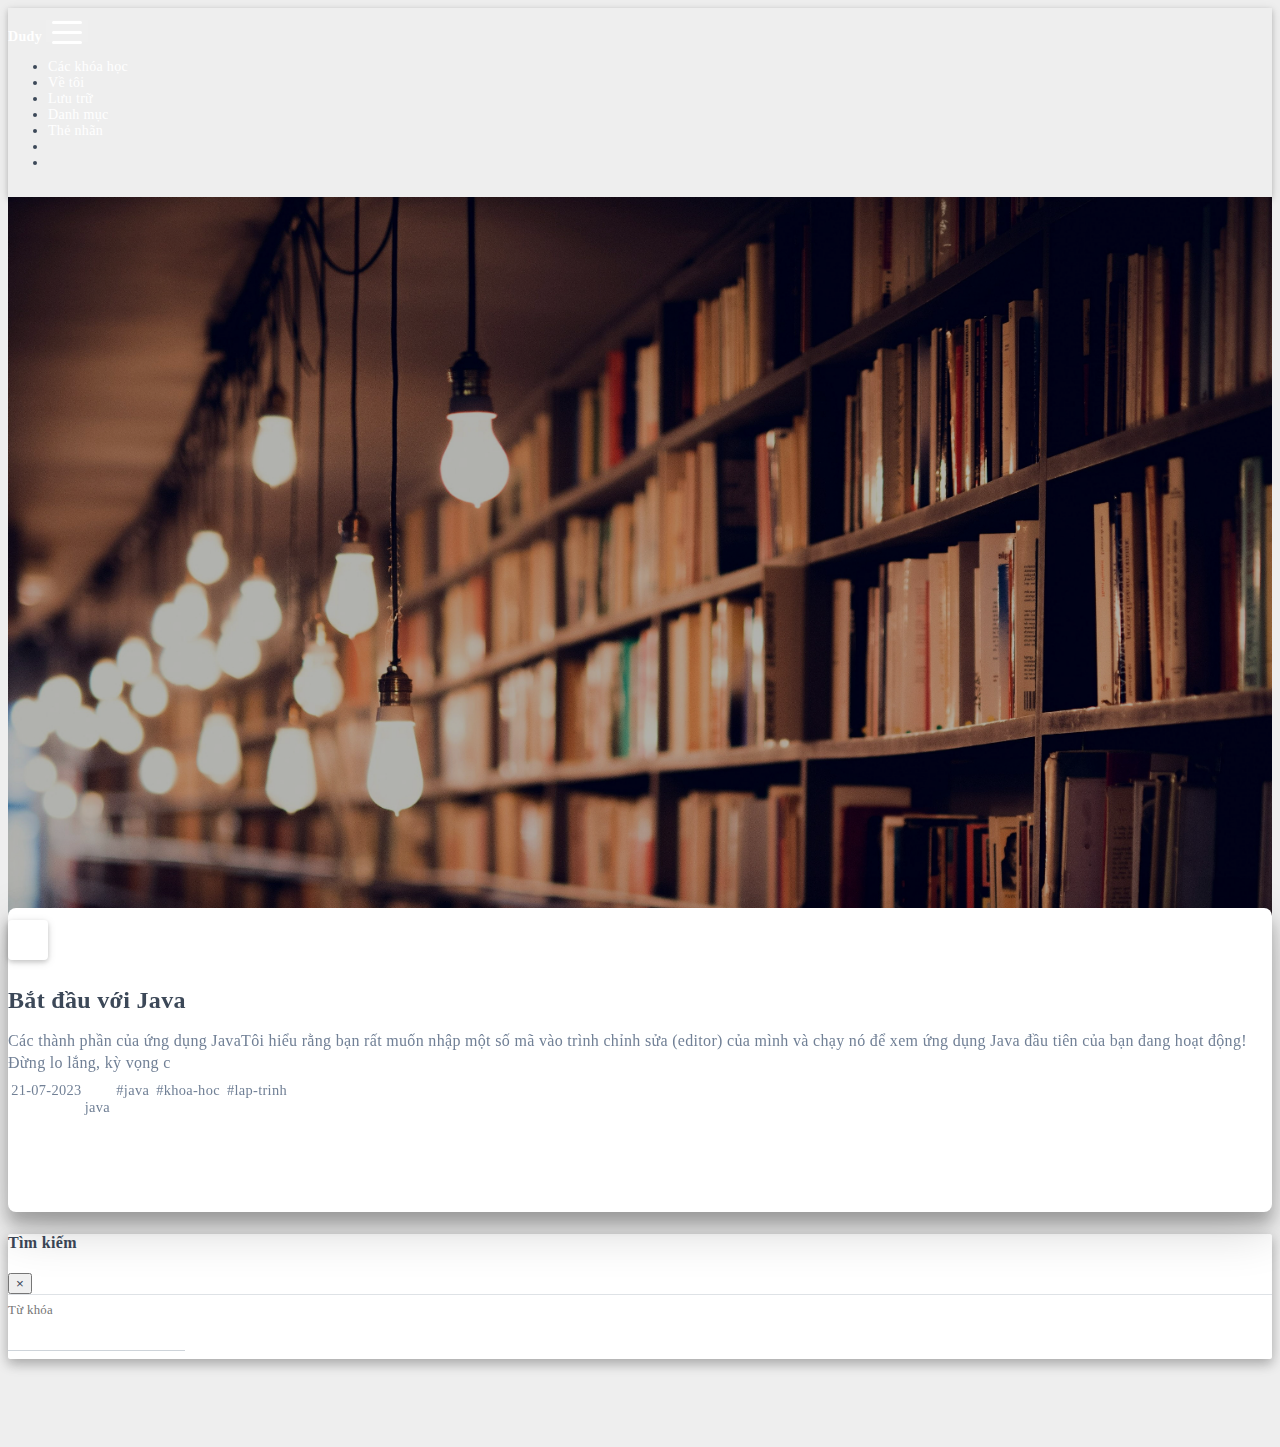
==== index.html @ f6fdf52e "Update from https://github.com/dudy2292/blog/commit/c90a5b2d5b96e1b1c298afa0eadf46462b53b67f" ====
<!DOCTYPE html>
<html lang="vi" data-default-color-scheme=auto>



<head>
  <meta charset="UTF-8">
  <link rel="apple-touch-icon" sizes="76x76" href="/img/default_icon.png">
  <link rel="icon" href="/img/default_icon.png">
  <meta name="viewport" content="width=device-width, initial-scale=1.0, maximum-scale=5.0, shrink-to-fit=no">
  <meta http-equiv="x-ua-compatible" content="ie=edge">
  
  <meta name="theme-color" content="#2f4154">
  <meta name="author" content="Dudy">
  <meta name="keywords" content="blog, code, java, spring, spring boot">
  
    <meta name="description" content="Blog chia sẻ kiến thức">
<meta property="og:type" content="website">
<meta property="og:title" content="Dudy&#39;s Blog">
<meta property="og:url" content="http://dudy.vn/index.html">
<meta property="og:site_name" content="Dudy&#39;s Blog">
<meta property="og:description" content="Blog chia sẻ kiến thức">
<meta property="og:locale" content="vi_VN">
<meta property="article:author" content="Dudy">
<meta property="article:tag" content="blog, code, java, spring, spring boot">
<meta name="twitter:card" content="summary_large_image">
  
  
    <meta name="referrer" content="no-referrer-when-downgrade">
  
  
  <title>Dudy&#39;s Blog</title>

  <link  rel="stylesheet" href="https://lib.baomitu.com/twitter-bootstrap/4.6.1/css/bootstrap.min.css" />





<!-- 主题依赖的图标库，不要自行修改 -->
<!-- Do not modify the link that theme dependent icons -->

<link rel="stylesheet" href="//at.alicdn.com/t/font_1749284_hj8rtnfg7um.css">



<link rel="stylesheet" href="//at.alicdn.com/t/font_1736178_lbnruvf0jn.css">


<link  rel="stylesheet" href="/css/main.css" />


  <link id="highlight-css" rel="stylesheet" href="/css/highlight.css" />
  
    <link id="highlight-css-dark" rel="stylesheet" href="/css/highlight-dark.css" />
  




  <script id="fluid-configs">
    var Fluid = window.Fluid || {};
    Fluid.ctx = Object.assign({}, Fluid.ctx)
    var CONFIG = {"hostname":"dudy.vn","root":"/","version":"1.9.5","typing":{"enable":true,"typeSpeed":70,"cursorChar":"_","loop":false,"scope":[]},"anchorjs":{"enable":true,"element":"h1,h2,h3,h4,h5,h6","placement":"left","visible":"hover","icon":""},"progressbar":{"enable":true,"height_px":3,"color":"#29d","options":{"showSpinner":false,"trickleSpeed":100}},"code_language":{"enable":true,"default":"TEXT"},"copy_btn":true,"image_caption":{"enable":true},"image_zoom":{"enable":true,"img_url_replace":["",""]},"toc":{"enable":true,"placement":"right","headingSelector":"h1,h2,h3,h4,h5,h6","collapseDepth":0},"lazyload":{"enable":true,"loading_img":"/img/loading.gif","onlypost":false,"offset_factor":2},"web_analytics":{"enable":true,"follow_dnt":false,"baidu":null,"google":{"measurement_id":"G-640V8GPQK8"},"tencent":{"sid":null,"cid":null},"woyaola":null,"cnzz":null,"leancloud":{"app_id":null,"app_key":null,"server_url":null,"path":"window.location.pathname","ignore_local":false}},"search_path":"/local-search.xml","include_content_in_search":true};

    if (CONFIG.web_analytics.follow_dnt) {
      var dntVal = navigator.doNotTrack || window.doNotTrack || navigator.msDoNotTrack;
      Fluid.ctx.dnt = dntVal && (dntVal.startsWith('1') || dntVal.startsWith('yes') || dntVal.startsWith('on'));
    }
  </script>
  <script  src="/js/utils.js" ></script>
  <script  src="/js/color-schema.js" ></script>
  

  

  
    <!-- Google tag (gtag.js) -->
    <script async>
      if (!Fluid.ctx.dnt) {
        Fluid.utils.createScript("https://www.googletagmanager.com/gtag/js?id=G-640V8GPQK8", function() {
          window.dataLayer = window.dataLayer || [];
          function gtag() {
            dataLayer.push(arguments);
          }
          gtag('js', new Date());
          gtag('config', 'G-640V8GPQK8');
        });
      }
    </script>
  

  

  

  

  



  
<meta name="generator" content="Hexo 6.3.0"></head>


<body>
  

  <header>
    

<div class="header-inner" style="height: 100vh;">
  <nav id="navbar" class="navbar fixed-top  navbar-expand-lg navbar-dark scrolling-navbar">
  <div class="container">
    <a class="navbar-brand" href="/">
      <strong>Dudy</strong>
    </a>

    <button id="navbar-toggler-btn" class="navbar-toggler" type="button" data-toggle="collapse"
            data-target="#navbarSupportedContent"
            aria-controls="navbarSupportedContent" aria-expanded="false" aria-label="Toggle navigation">
      <div class="animated-icon"><span></span><span></span><span></span></div>
    </button>

    <!-- Collapsible content -->
    <div class="collapse navbar-collapse" id="navbarSupportedContent">
      <ul class="navbar-nav ml-auto text-center">
        
          
          
          
          
            <li class="nav-item">
              <a class="nav-link" href="/links/">
                <i class="iconfont icon-link-fill"></i>
                <span>Các khóa học</span>
              </a>
            </li>
          
        
          
          
          
          
            <li class="nav-item">
              <a class="nav-link" href="/about/">
                <i class="iconfont icon-user-fill"></i>
                <span>Về tôi</span>
              </a>
            </li>
          
        
          
          
          
          
            <li class="nav-item">
              <a class="nav-link" href="/archives/">
                <i class="iconfont icon-archive-fill"></i>
                <span>Lưu trữ</span>
              </a>
            </li>
          
        
          
          
          
          
            <li class="nav-item">
              <a class="nav-link" href="/categories/">
                <i class="iconfont icon-category-fill"></i>
                <span>Danh mục</span>
              </a>
            </li>
          
        
          
          
          
          
            <li class="nav-item">
              <a class="nav-link" href="/tags/">
                <i class="iconfont icon-tags-fill"></i>
                <span>Thẻ nhãn</span>
              </a>
            </li>
          
        
        
          <li class="nav-item" id="search-btn">
            <a class="nav-link" target="_self" href="javascript:;" data-toggle="modal" data-target="#modalSearch" aria-label="Search">
              <i class="iconfont icon-search"></i>
            </a>
          </li>
          
        
        
          <li class="nav-item" id="color-toggle-btn">
            <a class="nav-link" target="_self" href="javascript:;" aria-label="Color Toggle">
              <i class="iconfont icon-dark" id="color-toggle-icon"></i>
            </a>
          </li>
        
      </ul>
    </div>
  </div>
</nav>

  

<div id="banner" class="banner" parallax=true
     style="background: url('/img/default_bg.jpg') no-repeat center center; background-size: cover;">
  <div class="full-bg-img">
    <div class="mask flex-center" style="background-color: rgba(0, 0, 0, 0.3)">
      <div class="banner-text text-center fade-in-up">
        <div class="h2">
          
            <span id="subtitle" data-typed-text="Developing code, developing dreams"></span>
          
        </div>

        
      </div>

      
        <div class="scroll-down-bar">
          <i class="iconfont icon-arrowdown"></i>
        </div>
      
    </div>
  </div>
</div>

</div>

  </header>

  <main>
    
      <div class="container nopadding-x-md">
        <div id="board"
          style="margin-top: 0">
          
          <div class="container">
            <div class="row">
              <div class="col-12 col-md-10 m-auto">
                


  <div class="row mx-auto index-card">
    
    
    <article class="col-12 col-md-12 mx-auto index-info">
      <h2 class="index-header">
        
        <a href="/2023/07/21/Bat-dau-voi-Java/" target="_self">
          Bắt đầu với Java
        </a>
      </h2>

      
      <a class="index-excerpt index-excerpt__noimg" href="/2023/07/21/Bat-dau-voi-Java/" target="_self">
        <div>
          Các thành phần của ứng dụng JavaTôi hiểu rằng bạn rất muốn nhập một số mã vào trình chỉnh sửa (editor) của mình và chạy nó để xem ứng dụng Java đầu tiên của bạn đang hoạt động! Đừng lo lắng, kỳ vọng c
        </div>
      </a>

      <div class="index-btm post-metas">
        
          <div class="post-meta mr-3">
            <i class="iconfont icon-date"></i>
            <time datetime="2023-07-21 18:10" pubdate>
              21-07-2023
            </time>
          </div>
        
        
          <div class="post-meta mr-3 d-flex align-items-center">
            <i class="iconfont icon-category"></i>
            

<span class="category-chains">
  
  
    
      <span class="category-chain">
        
  <a href="/categories/java/" class="category-chain-item">java</a>
  
  

      </span>
    
  
</span>

          </div>
        
        
          <div class="post-meta">
            <i class="iconfont icon-tags"></i>
            
              <a href="/tags/java/">#java</a>
            
              <a href="/tags/khoa-hoc/">#khoa-hoc</a>
            
              <a href="/tags/lap-trinh/">#lap-trinh</a>
            
          </div>
        
      </div>
    </article>
  </div>





              </div>
            </div>
          </div>
        </div>
      </div>
    

    
      <a id="scroll-top-button" aria-label="TOP" href="#" role="button">
        <i class="iconfont icon-arrowup" aria-hidden="true"></i>
      </a>
    

    
      <div class="modal fade" id="modalSearch" tabindex="-1" role="dialog" aria-labelledby="ModalLabel"
     aria-hidden="true">
  <div class="modal-dialog modal-dialog-scrollable modal-lg" role="document">
    <div class="modal-content">
      <div class="modal-header text-center">
        <h4 class="modal-title w-100 font-weight-bold">Tìm kiếm</h4>
        <button type="button" id="local-search-close" class="close" data-dismiss="modal" aria-label="Close">
          <span aria-hidden="true">&times;</span>
        </button>
      </div>
      <div class="modal-body mx-3">
        <div class="md-form mb-5">
          <input type="text" id="local-search-input" class="form-control validate">
          <label data-error="x" data-success="v" for="local-search-input">Từ khóa</label>
        </div>
        <div class="list-group" id="local-search-result"></div>
      </div>
    </div>
  </div>
</div>

    

    
  </main>

  <footer>
    <div class="footer-inner">
  
  
    <div class="statistics">
  
  

  
    
      <span id="busuanzi_container_site_pv" style="display: none">
        Lượt xem: 
        <span id="busuanzi_value_site_pv"></span>
        
      </span>
    
    
      <span id="busuanzi_container_site_uv" style="display: none">
        Khách: 
        <span id="busuanzi_value_site_uv"></span>
        
      </span>
    
    
  
</div>

  
  
  
</div>

  </footer>

  <!-- Scripts -->
  
  <script  src="https://lib.baomitu.com/nprogress/0.2.0/nprogress.min.js" ></script>
  <link  rel="stylesheet" href="https://lib.baomitu.com/nprogress/0.2.0/nprogress.min.css" />

  <script>
    NProgress.configure({"showSpinner":false,"trickleSpeed":100})
    NProgress.start()
    window.addEventListener('load', function() {
      NProgress.done();
    })
  </script>


<script  src="https://lib.baomitu.com/jquery/3.6.4/jquery.min.js" ></script>
<script  src="https://lib.baomitu.com/twitter-bootstrap/4.6.1/js/bootstrap.min.js" ></script>
<script  src="/js/events.js" ></script>
<script  src="/js/plugins.js" ></script>


  <script  src="https://lib.baomitu.com/typed.js/2.0.12/typed.min.js" ></script>
  <script>
    (function (window, document) {
      var typing = Fluid.plugins.typing;
      var subtitle = document.getElementById('subtitle');
      if (!subtitle || !typing) {
        return;
      }
      var text = subtitle.getAttribute('data-typed-text');
      
        typing(text);
      
    })(window, document);
  </script>




  
    <script  src="/js/img-lazyload.js" ></script>
  




  <script  src="/js/local-search.js" ></script>

  <script defer src="https://busuanzi.ibruce.info/busuanzi/2.3/busuanzi.pure.mini.js" ></script>





<!-- 主题的启动项，将它保持在最底部 -->
<!-- the boot of the theme, keep it at the bottom -->
<script  src="/js/boot.js" ></script>


  

  <noscript>
    <div class="noscript-warning">Blog hoạt động tốt nhất khi bật JavaScript</div>
  </noscript>
</body>
</html>
---- css/main.css ----
.anchorjs-link {
  text-decoration: none !important;
  transition: opacity 0.2s ease-in-out;
}
.markdown-body h1:hover > .anchorjs-link,
h2:hover > .anchorjs-link,
h3:hover > .anchorjs-link,
h4:hover > .anchorjs-link,
h5:hover > .anchorjs-link,
h6:hover > .anchorjs-link {
  opacity: 1;
}
.banner {
  height: 100%;
  position: relative;
  overflow: hidden;
  cursor: default;
}
.banner .mask {
  position: absolute;
  width: 100%;
  height: 100%;
  background-color: rgba(0,0,0,0.3);
}
.banner[parallax="true"] {
  will-change: transform;
  -webkit-transform-style: preserve-3d;
  -webkit-backface-visibility: hidden;
  transition: transform 0.05s ease-out;
}
@media (max-width: 100vh) {
  .header-inner {
    max-height: 100vw;
  }
  #board {
    margin-top: -1rem !important;
  }
}
@media (max-width: 79.99vh) {
  .scroll-down-bar {
    display: none;
  }
}
#board {
  position: relative;
  margin-top: -2rem;
  padding: 3rem 0;
  background-color: var(--board-bg-color);
  transition: background-color 0.2s ease-in-out;
  border-radius: 0.5rem;
  z-index: 3;
  -webkit-box-shadow: 0 12px 15px 0 rgba(0,0,0,0.24), 0 17px 50px 0 rgba(0,0,0,0.19);
  box-shadow: 0 12px 15px 0 rgba(0,0,0,0.24), 0 17px 50px 0 rgba(0,0,0,0.19);
}
.code-widget {
  display: inline-block;
  background-color: transparent;
  font-size: 0.75rem;
  line-height: 1;
  font-weight: bold;
  padding: 0.3rem 0.1rem 0.1rem 0.1rem;
  position: absolute;
  right: 0.45rem;
  top: 0.15rem;
  z-index: 1;
}
.code-widget-light {
  color: #999;
}
.code-widget-dark {
  color: #bababa;
}
.copy-btn {
  cursor: pointer;
  user-select: none;
  -webkit-appearance: none;
  outline: none;
}
.copy-btn > i {
  font-size: 0.75rem !important;
  font-weight: 400;
  margin-right: 0.15rem;
  opacity: 0;
  transition: opacity 0.2s ease-in-out;
}
.markdown-body pre:hover > .copy-btn > i {
  opacity: 0.9;
}
.markdown-body pre:hover > .copy-btn,
.markdown-body pre:not(:hover) > .copy-btn {
  outline: none;
}
.license-box {
  background-color: rgba(27,31,35,0.05);
  transition: background-color 0.2s ease-in-out;
  border-radius: 4px;
  font-size: 0.9rem;
  overflow: hidden;
  padding: 1.25rem;
  position: relative;
  z-index: 1;
}
.license-box .license-icon {
  position: absolute;
  top: 50%;
  left: 100%;
}
.license-box .license-icon::after {
  content: "\e8e4";
  font-size: 12.5rem;
  line-height: 1;
  opacity: 0.1;
  position: relative;
  left: -0.85em;
  bottom: 0.5em;
  z-index: -1;
}
.license-box .license-title {
  margin-bottom: 1rem;
}
.license-box .license-title div:nth-child(1) {
  line-height: 1.2;
  margin-bottom: 0.25rem;
}
.license-box .license-title div:nth-child(2) {
  color: var(--sec-text-color);
  font-size: 0.8rem;
}
.license-box .license-meta {
  align-items: center;
  display: flex;
  flex-wrap: wrap;
  justify-content: flex-start;
}
.license-box .license-meta .license-meta-item {
  align-items: center;
  justify-content: center;
  margin-right: 1.5rem;
}
.license-box .license-meta .license-meta-item div:nth-child(1) {
  color: var(--sec-text-color);
  font-size: 0.8rem;
  font-weight: normal;
}
.license-box .license-meta .license-meta-item i.iconfont {
  font-size: 1rem;
}
@media (max-width: 575px) and (min-width: 425px) {
  .license-box .license-meta .license-meta-item {
    display: flex;
    justify-content: flex-start;
    flex-wrap: wrap;
    font-size: 0.8rem;
    flex: 0 0 50%;
    max-width: 50%;
    margin-right: 0;
  }
  .license-box .license-meta .license-meta-item div:nth-child(1) {
    margin-right: 0.5rem;
  }
  .license-box .license-meta .license-meta-date {
    order: -1;
  }
}
@media (max-width: 424px) {
  .license-box::after {
    top: -65px;
  }
  .license-box .license-meta {
    flex-direction: column;
    align-items: flex-start;
  }
  .license-box .license-meta .license-meta-item {
    display: flex;
    flex-wrap: wrap;
    font-size: 0.8rem;
  }
  .license-box .license-meta .license-meta-item div:nth-child(1) {
    margin-right: 0.5rem;
  }
}
.footer-inner {
  padding: 3rem 0 1rem 0;
  text-align: center;
}
.footer-inner > div:not(:first-child) {
  margin: 0.25rem 0;
  font-size: 0.85rem;
}
.footer-inner .statistics {
  display: flex;
  flex-direction: row;
  justify-content: center;
}
.footer-inner .statistics > span {
  flex: 1;
  margin: 0 0.25rem;
}
.footer-inner .statistics > *:nth-last-child(2):first-child {
  text-align: right;
}
.footer-inner .statistics > *:nth-last-child(2):first-child ~ * {
  text-align: left;
}
.footer-inner .beian {
  display: flex;
  flex-direction: row;
  justify-content: center;
}
.footer-inner .beian > * {
  margin: 0 0.25rem;
}
.footer-inner .beian-police {
  position: relative;
  overflow: hidden;
  display: inline-flex;
  align-items: center;
  justify-content: left;
}
.footer-inner .beian-police img {
  margin-right: 3px;
  width: 1rem;
  height: 1rem;
  margin-bottom: 0.1rem;
}
@media (max-width: 424px) {
  .footer-inner .statistics {
    flex-direction: column;
  }
  .footer-inner .statistics > *:nth-last-child(2):first-child {
    text-align: center;
  }
  .footer-inner .statistics > *:nth-last-child(2):first-child ~ * {
    text-align: center;
  }
  .footer-inner .beian {
    flex-direction: column;
  }
  .footer-inner .beian .beian-police {
    justify-content: center;
  }
  .footer-inner .beian > *:nth-last-child(2):first-child {
    text-align: center;
  }
  .footer-inner .beian > *:nth-last-child(2):first-child ~ * {
    text-align: center;
  }
}
sup > a::before,
.footnote-text::before {
  display: block;
  content: "";
  margin-top: -5rem;
  height: 5rem;
  width: 1px;
  visibility: hidden;
}
sup > a::before,
.footnote-text::before {
  display: inline-block;
}
.footnote-item::before {
  display: block;
  content: "";
  margin-top: -5rem;
  height: 5rem;
  width: 1px;
  visibility: hidden;
}
.footnote-list ol {
  list-style-type: none;
  counter-reset: sectioncounter;
  padding-left: 0.5rem;
  font-size: 0.95rem;
}
.footnote-list ol li:before {
  font-family: "Helvetica Neue", monospace, "Monaco";
  content: "[" counter(sectioncounter) "]";
  counter-increment: sectioncounter;
}
.footnote-list ol li+li {
  margin-top: 0.5rem;
}
.footnote-text {
  padding-left: 0.5em;
}
.navbar {
  background-color: transparent;
  font-size: 0.875rem;
  box-shadow: 0 2px 5px 0 rgba(0,0,0,0.16), 0 2px 10px 0 rgba(0,0,0,0.12);
  -webkit-box-shadow: 0 2px 5px 0 rgba(0,0,0,0.16), 0 2px 10px 0 rgba(0,0,0,0.12);
}
.navbar .navbar-brand {
  color: var(--navbar-text-color);
}
.navbar .navbar-toggler .animated-icon span {
  background-color: var(--navbar-text-color);
}
.navbar .nav-item .nav-link {
  display: block;
  color: var(--navbar-text-color);
  transition: color 0.2s ease-in-out, background-color 0.2s ease-in-out;
}
.navbar .nav-item .nav-link:hover {
  color: var(--link-hover-color);
}
.navbar .nav-item .nav-link:focus {
  color: var(--navbar-text-color);
}
.navbar .nav-item .nav-link i {
  font-size: 0.875rem;
}
.navbar .nav-item .nav-link i:only-child {
  margin: 0 0.2rem;
}
.navbar .navbar-toggler {
  border-width: 0;
  outline: 0;
}
.navbar.scrolling-navbar {
  will-change: background, padding;
  -webkit-transition: background 0.5s ease-in-out, padding 0.5s ease-in-out;
  transition: background 0.5s ease-in-out, padding 0.5s ease-in-out;
}
@media (min-width: 600px) {
  .navbar.scrolling-navbar {
    padding-top: 12px;
    padding-bottom: 12px;
  }
  .navbar.scrolling-navbar .navbar-nav > li {
    -webkit-transition-duration: 1s;
    transition-duration: 1s;
  }
}
.navbar.scrolling-navbar.top-nav-collapse {
  padding-top: 5px;
  padding-bottom: 5px;
}
.navbar .dropdown-menu {
  font-size: 0.875rem;
  color: var(--navbar-text-color);
  background-color: rgba(0,0,0,0.3);
  border: none;
  min-width: 8rem;
  -webkit-transition: background 0.5s ease-in-out, padding 0.5s ease-in-out;
  transition: background 0.5s ease-in-out, padding 0.5s ease-in-out;
}
@media (max-width: 991.98px) {
  .navbar .dropdown-menu {
    text-align: center;
  }
}
.navbar .dropdown-item {
  color: var(--navbar-text-color);
}
.navbar .dropdown-item:hover,
.navbar .dropdown-item:focus {
  color: var(--link-hover-color);
  background-color: rgba(0,0,0,0.1);
}
@media (min-width: 992px) {
  .navbar .dropdown:hover > .dropdown-menu {
    display: block;
  }
  .navbar .dropdown > .dropdown-toggle:active {
    pointer-events: none;
  }
  .navbar .dropdown-menu {
    top: 95%;
  }
}
.navbar .animated-icon {
  width: 30px;
  height: 20px;
  position: relative;
  margin: 0;
  -webkit-transform: rotate(0deg);
  -moz-transform: rotate(0deg);
  -o-transform: rotate(0deg);
  transform: rotate(0deg);
  -webkit-transition: 0.5s ease-in-out;
  -moz-transition: 0.5s ease-in-out;
  -o-transition: 0.5s ease-in-out;
  transition: 0.5s ease-in-out;
  cursor: pointer;
}
.navbar .animated-icon span {
  display: block;
  position: absolute;
  height: 3px;
  width: 100%;
  border-radius: 9px;
  opacity: 1;
  left: 0;
  -webkit-transform: rotate(0deg);
  -moz-transform: rotate(0deg);
  -o-transform: rotate(0deg);
  transform: rotate(0deg);
  -webkit-transition: 0.25s ease-in-out;
  -moz-transition: 0.25s ease-in-out;
  -o-transition: 0.25s ease-in-out;
  transition: 0.25s ease-in-out;
  background: #fff;
}
.navbar .animated-icon span:nth-child(1) {
  top: 0;
}
.navbar .animated-icon span:nth-child(2) {
  top: 10px;
}
.navbar .animated-icon span:nth-child(3) {
  top: 20px;
}
.navbar .animated-icon.open span:nth-child(1) {
  top: 11px;
  -webkit-transform: rotate(135deg);
  -moz-transform: rotate(135deg);
  -o-transform: rotate(135deg);
  transform: rotate(135deg);
}
.navbar .animated-icon.open span:nth-child(2) {
  opacity: 0;
  left: -60px;
}
.navbar .animated-icon.open span:nth-child(3) {
  top: 11px;
  -webkit-transform: rotate(-135deg);
  -moz-transform: rotate(-135deg);
  -o-transform: rotate(-135deg);
  transform: rotate(-135deg);
}
.navbar .dropdown-collapse,
.top-nav-collapse,
.navbar-col-show {
  background-color: var(--navbar-bg-color);
}
@media (max-width: 767px) {
  .navbar {
    font-size: 1rem;
    line-height: 2.5rem;
  }
}
.banner-text {
  color: var(--subtitle-color);
  max-width: calc(960px - 6rem);
  width: 80%;
  overflow-wrap: break-word;
}
.banner-text .typed-cursor {
  margin: 0 0.2rem;
}
@media (max-width: 767px) {
  #subtitle,
  .typed-cursor {
    font-size: 1.5rem;
  }
}
@media (max-width: 575px) {
  .banner-text {
    font-size: 0.9rem;
  }
  #subtitle,
  .typed-cursor {
    font-size: 1.35rem;
  }
}
.modal-dialog .modal-content {
  background-color: var(--board-bg-color);
  border: 0;
  border-radius: 0.125rem;
  -webkit-box-shadow: 0 5px 11px 0 rgba(0,0,0,0.18), 0 4px 15px 0 rgba(0,0,0,0.15);
  box-shadow: 0 5px 11px 0 rgba(0,0,0,0.18), 0 4px 15px 0 rgba(0,0,0,0.15);
}
.modal-dialog .modal-content .modal-header {
  border-bottom-color: var(--line-color);
  transition: border-bottom-color 0.2s ease-in-out;
}
.close {
  color: var(--text-color);
}
.close:hover {
  color: var(--link-hover-color);
}
.close:focus {
  outline: 0;
}
.modal-dialog .modal-content .modal-header {
  border-top-left-radius: 0.125rem;
  border-top-right-radius: 0.125rem;
  border-bottom: 1px solid #dee2e6;
}
.md-form {
  position: relative;
  margin-top: 1.5rem;
  margin-bottom: 1.5rem;
}
.md-form input[type] {
  -webkit-box-sizing: content-box;
  box-sizing: content-box;
  background-color: transparent;
  border: none;
  border-bottom: 1px solid #ced4da;
  border-radius: 0;
  outline: none;
  -webkit-box-shadow: none;
  box-shadow: none;
  transition: border-color 0.15s ease-in-out, box-shadow 0.15s ease-in-out, -webkit-box-shadow 0.15s ease-in-out;
}
.md-form input[type]:focus:not([readonly]) {
  border-bottom: 1px solid #4285f4;
  -webkit-box-shadow: 0 1px 0 0 #4285f4;
  box-shadow: 0 1px 0 0 #4285f4;
}
.md-form input[type]:focus:not([readonly]) + label {
  color: #4285f4;
}
.md-form input[type].valid,
.md-form input[type]:focus.valid {
  border-bottom: 1px solid #00c851;
  -webkit-box-shadow: 0 1px 0 0 #00c851;
  box-shadow: 0 1px 0 0 #00c851;
}
.md-form input[type].valid + label,
.md-form input[type]:focus.valid + label {
  color: #00c851;
}
.md-form input[type].invalid,
.md-form input[type]:focus.invalid {
  border-bottom: 1px solid #f44336;
  -webkit-box-shadow: 0 1px 0 0 #f44336;
  box-shadow: 0 1px 0 0 #f44336;
}
.md-form input[type].invalid + label,
.md-form input[type]:focus.invalid + label {
  color: #f44336;
}
.md-form input[type].validate {
  margin-bottom: 2.5rem;
}
.md-form input[type].form-control {
  height: auto;
  padding: 0.6rem 0 0.4rem 0;
  margin: 0 0 0.5rem 0;
  color: var(--text-color);
  background-color: transparent;
  border-radius: 0;
}
.md-form label {
  font-size: 0.8rem;
  position: absolute;
  top: -1rem;
  left: 0;
  color: #757575;
  cursor: text;
  transition: color 0.2s ease-out;
}
.modal-open[style] {
  padding-right: 0 !important;
  overflow: auto;
}
.modal-open[style] #navbar[style] {
  padding-right: 1rem !important;
}
#nprogress .bar {
  height: 3px !important;
  background-color: #29d !important;
}
#nprogress .peg {
  box-shadow: 0 0 14px #29d, 0 0 8px #29d !important;
}
@media (max-width: 575px) {
  #nprogress .bar {
    display: none;
  }
}
.noscript-warning {
  background-color: #f55;
  color: #fff;
  font-family: sans-serif;
  font-size: 1rem;
  font-weight: bold;
  position: fixed;
  left: 0;
  bottom: 0;
  text-align: center;
  width: 100%;
  z-index: 99;
}
.pagination {
  margin-top: 3rem;
  justify-content: center;
}
.pagination .space {
  align-self: flex-end;
}
.pagination .page-number,
.pagination .current,
.pagination .extend {
  outline: 0;
  border: 0;
  background-color: transparent;
  font-size: 0.9rem;
  padding: 0.5rem 0.75rem;
  line-height: 1.25;
  border-radius: 0.125rem;
}
.pagination .page-number {
  margin: 0 0.05rem;
}
.pagination .page-number:hover,
.pagination .current {
  transition: background-color 0.2s ease-in-out;
  background-color: var(--link-hover-bg-color);
}
.qr-trigger {
  cursor: pointer;
  position: relative;
}
.qr-trigger:hover .qr-img {
  display: block;
  transition: all 0.3s;
}
.qr-img {
  max-width: 12rem;
  position: absolute;
  right: -5.25rem;
  z-index: 99;
  display: none;
  border-radius: 0.2rem;
  background-color: transparent;
  box-shadow: 0 0 20px -5px rgba(158,158,158,0.2);
}
.scroll-down-bar {
  position: absolute;
  width: 100%;
  height: 6rem;
  text-align: center;
  cursor: pointer;
  bottom: 0;
}
.scroll-down-bar i.iconfont {
  font-size: 2rem;
  font-weight: bold;
  display: inline-block;
  position: relative;
  padding-top: 2rem;
  color: var(--subtitle-color);
  transform: translateZ(0);
  animation: scroll-down 1.5s infinite;
}
#scroll-top-button {
  position: fixed;
  z-index: 99;
  background: var(--board-bg-color);
  transition: background-color 0.2s ease-in-out, bottom 0.3s ease;
  border-radius: 4px;
  min-width: 40px;
  min-height: 40px;
  bottom: -60px;
  outline: none;
  display: flex;
  display: -webkit-flex;
  align-items: center;
  box-shadow: 0 2px 5px 0 rgba(0,0,0,0.16), 0 2px 10px 0 rgba(0,0,0,0.12);
}
#scroll-top-button i {
  font-size: 32px;
  margin: auto;
  color: var(--sec-text-color);
}
#scroll-top-button:hover i,
#scroll-top-button:active i {
  animation-name: scroll-top;
  animation-duration: 1s;
  animation-delay: 0.1s;
  animation-timing-function: ease-in-out;
  animation-iteration-count: infinite;
  animation-fill-mode: forwards;
  animation-direction: alternate;
}
#local-search-result .search-list-title {
  border-left: 3px solid #0d47a1;
}
#local-search-result .search-list-content {
  padding: 0 1.25rem;
}
#local-search-result .search-word {
  color: #ff4500;
}
#toc {
  visibility: hidden;
}
.toc-header {
  margin-bottom: 0.5rem;
  font-weight: bold;
  line-height: 1.2;
}
.toc-header,
.toc-header > i {
  font-size: 1.25rem;
}
.toc-body {
  max-height: 75vh;
  overflow-y: auto;
  overflow: -moz-scrollbars-none;
  -ms-overflow-style: none;
}
.toc-body ol {
  list-style: none;
  padding-inline-start: 1rem;
}
.toc-body::-webkit-scrollbar {
  display: none;
}
.tocbot-list {
  position: relative;
}
.tocbot-list ol {
  list-style: none;
  padding-left: 1rem;
}
.tocbot-list a {
  font-size: 0.95rem;
}
.tocbot-link {
  color: var(--text-color);
}
.tocbot-active-link {
  font-weight: bold;
  color: var(--link-hover-color);
}
.tocbot-is-collapsed {
  max-height: 0;
}
.tocbot-is-collapsible {
  overflow: hidden;
  transition: all 0.3s ease-in-out;
}
.toc-list-item {
  white-space: nowrap;
  overflow: hidden;
  text-overflow: ellipsis;
}
.toc-list-item.is-active-li::before {
  height: 1rem;
  margin: 0.25rem 0;
  visibility: visible;
}
.toc-list-item::before {
  width: 0.15rem;
  height: 0.2rem;
  position: absolute;
  left: 0.25rem;
  content: "";
  border-radius: 2px;
  margin: 0.65rem 0;
  background: var(--link-hover-color);
  visibility: hidden;
  transition: height 0.1s ease-in-out, margin 0.1s ease-in-out, visibility 0.1s ease-in-out;
}
.sidebar {
  position: -webkit-sticky;
  position: sticky;
  top: 2rem;
  padding: 3rem 0;
}
html {
  font-size: 16px;
  letter-spacing: 0.02em;
}
html,
body {
  height: 100%;
  font-family: var(--font-family-sans-serif);
  overflow-wrap: break-word;
}
body {
  transition: color 0.2s ease-in-out, background-color 0.2s ease-in-out;
  background-color: var(--body-bg-color);
  color: var(--text-color);
  -webkit-font-smoothing: antialiased;
  -moz-osx-font-smoothing: grayscale;
}
body a {
  color: var(--text-color);
  text-decoration: none;
  cursor: pointer;
  transition: color 0.2s ease-in-out, background-color 0.2s ease-in-out;
}
body a:hover {
  color: var(--link-hover-color);
  text-decoration: none;
  transition: color 0.2s ease-in-out, background-color 0.2s ease-in-out;
}
code {
  color: inherit;
}
table {
  font-size: inherit;
  color: var(--post-text-color);
}
img[lazyload] {
  object-fit: cover;
}
*[align="left"] {
  text-align: left;
}
*[align="center"] {
  text-align: center;
}
*[align="right"] {
  text-align: right;
}
::-webkit-scrollbar {
  width: 6px;
  height: 6px;
}
::-webkit-scrollbar-thumb {
  background-color: var(--scrollbar-color);
  border-radius: 6px;
}
::-webkit-scrollbar-thumb:hover {
  background-color: var(--scrollbar-hover-color);
}
::-webkit-scrollbar-corner {
  background-color: transparent;
}
label {
  margin-bottom: 0;
}
i.iconfont {
  font-size: 1em;
  line-height: 1;
}
:root {
  --color-mode: "light";
  --body-bg-color: #eee;
  --board-bg-color: #fff;
  --text-color: #3c4858;
  --sec-text-color: #718096;
  --post-text-color: #2c3e50;
  --post-heading-color: #1a202c;
  --post-link-color: #0366d6;
  --link-hover-color: #30a9de;
  --link-hover-bg-color: #f8f9fa;
  --line-color: #eaecef;
  --navbar-bg-color: #2f4154;
  --navbar-text-color: #fff;
  --subtitle-color: #fff;
  --scrollbar-color: #c4c6c9;
  --scrollbar-hover-color: #a6a6a6;
  --button-bg-color: transparent;
  --button-hover-bg-color: #f2f3f5;
  --highlight-bg-color: #f6f8fa;
  --inlinecode-bg-color: rgba(175,184,193,0.2);
}
@media (prefers-color-scheme: dark) {
  :root {
    --color-mode: "dark";
  }
  :root:not([data-user-color-scheme]) {
    --body-bg-color: #181c27;
    --board-bg-color: #252d38;
    --text-color: #c4c6c9;
    --sec-text-color: #a7a9ad;
    --post-text-color: #c4c6c9;
    --post-heading-color: #c4c6c9;
    --post-link-color: #1589e9;
    --link-hover-color: #30a9de;
    --link-hover-bg-color: #364151;
    --line-color: #435266;
    --navbar-bg-color: #1f3144;
    --navbar-text-color: #d0d0d0;
    --subtitle-color: #d0d0d0;
    --scrollbar-color: #687582;
    --scrollbar-hover-color: #9da8b3;
    --button-bg-color: transparent;
    --button-hover-bg-color: #46647e;
    --highlight-bg-color: #303030;
    --inlinecode-bg-color: rgba(99,110,123,0.4);
  }
  :root:not([data-user-color-scheme]) img {
    -webkit-filter: brightness(0.9);
    filter: brightness(0.9);
    transition: filter 0.2s ease-in-out;
  }
  :root:not([data-user-color-scheme]) .license-box {
    background-color: rgba(62,75,94,0.35);
    transition: background-color 0.2s ease-in-out;
  }
  :root:not([data-user-color-scheme]) .gt-comment-admin .gt-comment-content {
    background-color: transparent;
    transition: background-color 0.2s ease-in-out;
  }
}
@media not print {
  [data-user-color-scheme="dark"] {
    --body-bg-color: #181c27;
    --board-bg-color: #252d38;
    --text-color: #c4c6c9;
    --sec-text-color: #a7a9ad;
    --post-text-color: #c4c6c9;
    --post-heading-color: #c4c6c9;
    --post-link-color: #1589e9;
    --link-hover-color: #30a9de;
    --link-hover-bg-color: #364151;
    --line-color: #435266;
    --navbar-bg-color: #1f3144;
    --navbar-text-color: #d0d0d0;
    --subtitle-color: #d0d0d0;
    --scrollbar-color: #687582;
    --scrollbar-hover-color: #9da8b3;
    --button-bg-color: transparent;
    --button-hover-bg-color: #46647e;
    --highlight-bg-color: #303030;
    --inlinecode-bg-color: rgba(99,110,123,0.4);
  }
  [data-user-color-scheme="dark"] img {
    -webkit-filter: brightness(0.9);
    filter: brightness(0.9);
    transition: filter 0.2s ease-in-out;
  }
  [data-user-color-scheme="dark"] .license-box {
    background-color: rgba(62,75,94,0.35);
    transition: background-color 0.2s ease-in-out;
  }
  [data-user-color-scheme="dark"] .gt-comment-admin .gt-comment-content {
    background-color: transparent;
    transition: background-color 0.2s ease-in-out;
  }
}
@media print {
  :root {
    --color-mode: "light";
  }
}
.fade-in-up {
  -webkit-animation-name: fade-in-up;
  animation-name: fade-in-up;
}
.hidden-mobile {
  display: block;
}
.visible-mobile {
  display: none;
}
@media (max-width: 575px) {
  .hidden-mobile {
    display: none;
  }
  .visible-mobile {
    display: block;
  }
}
.nomargin-x {
  margin-left: 0 !important;
  margin-right: 0 !important;
}
.nopadding-x {
  padding-left: 0 !important;
  padding-right: 0 !important;
}
@media (max-width: 767px) {
  .nopadding-x-md {
    padding-left: 0 !important;
    padding-right: 0 !important;
  }
}
.flex-center {
  display: -webkit-box;
  display: -ms-flexbox;
  display: flex;
  -webkit-box-align: center;
  -ms-flex-align: center;
  align-items: center;
  -webkit-box-pack: center;
  -ms-flex-pack: center;
  justify-content: center;
  height: 100%;
}
.hover-with-bg {
  display: inline-block;
  line-height: 1;
}
.hover-with-bg:hover {
  background-color: var(--link-hover-bg-color);
  transition-duration: 0.2s;
  transition-timing-function: ease-in-out;
  border-radius: 0.2rem;
}
@-moz-keyframes fade-in-up {
  from {
    opacity: 0;
    -webkit-transform: translate3d(0, 100%, 0);
    transform: translate3d(0, 100%, 0);
  }
  to {
    opacity: 1;
    -webkit-transform: translate3d(0, 0, 0);
    transform: translate3d(0, 0, 0);
  }
}
@-webkit-keyframes fade-in-up {
  from {
    opacity: 0;
    -webkit-transform: translate3d(0, 100%, 0);
    transform: translate3d(0, 100%, 0);
  }
  to {
    opacity: 1;
    -webkit-transform: translate3d(0, 0, 0);
    transform: translate3d(0, 0, 0);
  }
}
@-o-keyframes fade-in-up {
  from {
    opacity: 0;
    -webkit-transform: translate3d(0, 100%, 0);
    transform: translate3d(0, 100%, 0);
  }
  to {
    opacity: 1;
    -webkit-transform: translate3d(0, 0, 0);
    transform: translate3d(0, 0, 0);
  }
}
@keyframes fade-in-up {
  from {
    opacity: 0;
    -webkit-transform: translate3d(0, 100%, 0);
    transform: translate3d(0, 100%, 0);
  }
  to {
    opacity: 1;
    -webkit-transform: translate3d(0, 0, 0);
    transform: translate3d(0, 0, 0);
  }
}
@-moz-keyframes scroll-down {
  0% {
    opacity: 0.8;
    top: 0;
  }
  50% {
    opacity: 0.4;
    top: -1em;
  }
  100% {
    opacity: 0.8;
    top: 0;
  }
}
@-webkit-keyframes scroll-down {
  0% {
    opacity: 0.8;
    top: 0;
  }
  50% {
    opacity: 0.4;
    top: -1em;
  }
  100% {
    opacity: 0.8;
    top: 0;
  }
}
@-o-keyframes scroll-down {
  0% {
    opacity: 0.8;
    top: 0;
  }
  50% {
    opacity: 0.4;
    top: -1em;
  }
  100% {
    opacity: 0.8;
    top: 0;
  }
}
@keyframes scroll-down {
  0% {
    opacity: 0.8;
    top: 0;
  }
  50% {
    opacity: 0.4;
    top: -1em;
  }
  100% {
    opacity: 0.8;
    top: 0;
  }
}
@-moz-keyframes scroll-top {
  0% {
    -webkit-transform: translateY(0);
    transform: translateY(0);
  }
  50% {
    -webkit-transform: translateY(-0.35rem);
    transform: translateY(-0.35rem);
  }
  100% {
    -webkit-transform: translateY(0);
    transform: translateY(0);
  }
}
@-webkit-keyframes scroll-top {
  0% {
    -webkit-transform: translateY(0);
    transform: translateY(0);
  }
  50% {
    -webkit-transform: translateY(-0.35rem);
    transform: translateY(-0.35rem);
  }
  100% {
    -webkit-transform: translateY(0);
    transform: translateY(0);
  }
}
@-o-keyframes scroll-top {
  0% {
    -webkit-transform: translateY(0);
    transform: translateY(0);
  }
  50% {
    -webkit-transform: translateY(-0.35rem);
    transform: translateY(-0.35rem);
  }
  100% {
    -webkit-transform: translateY(0);
    transform: translateY(0);
  }
}
@keyframes scroll-top {
  0% {
    -webkit-transform: translateY(0);
    transform: translateY(0);
  }
  50% {
    -webkit-transform: translateY(-0.35rem);
    transform: translateY(-0.35rem);
  }
  100% {
    -webkit-transform: translateY(0);
    transform: translateY(0);
  }
}
@media print {
  header,
  footer,
  .side-col,
  #scroll-top-button,
  .post-prevnext,
  #comments {
    display: none !important;
  }
  .markdown-body a:not([href^='#']):not([href^='javascript:']):not(.print-no-link)::after {
    content: ' (' attr(href) ')';
    font-size: 0.8rem;
    color: var(--post-text-color);
    opacity: 0.8;
  }
  .markdown-body > h1,
  .markdown-body h2 {
    border-bottom-color: transparent !important;
  }
  .markdown-body > h1,
  .markdown-body h2,
  .markdown-body h3,
  .markdown-body h4,
  .markdown-body h5,
  .markdown-body h6 {
    margin-top: 1.25em !important;
    margin-bottom: 0.25em !important;
  }
  .markdown-body [data-anchorjs-icon]::after {
    display: none;
  }
  .markdown-body figure.highlight table,
  .markdown-body figure.highlight tbody,
  .markdown-body figure.highlight tr,
  .markdown-body figure.highlight td.code,
  .markdown-body figure.highlight td.code pre {
    width: 100% !important;
    display: block !important;
  }
  .markdown-body figure.highlight pre > code {
    white-space: pre-wrap;
  }
  .markdown-body figure.highlight .gutter,
  .markdown-body figure.highlight .code-widget {
    display: none !important;
  }
  .post-metas a {
    text-decoration: none;
  }
}
@media not print {
  #seo-header {
    display: none;
  }
}
.index-card {
  margin-bottom: 2.5rem;
}
.index-img img {
  display: block;
  width: 100%;
  height: 10rem;
  object-fit: cover;
  box-shadow: 0 5px 11px 0 rgba(0,0,0,0.18), 0 4px 15px 0 rgba(0,0,0,0.15);
  border-radius: 0.25rem;
  background-color: transparent;
}
.index-info {
  display: flex;
  flex-direction: column;
  justify-content: space-between;
  padding-top: 0.5rem;
  padding-bottom: 0.5rem;
}
.index-header {
  color: var(--text-color);
  font-size: 1.5rem;
  font-weight: bold;
  line-height: 1.4;
  white-space: nowrap;
  overflow: hidden;
  text-overflow: ellipsis;
  margin-bottom: 0.25rem;
}
.index-header .index-pin {
  color: var(--text-color);
  font-size: 1.5rem;
  margin-right: 0.15rem;
}
.index-btm {
  color: var(--sec-text-color);
}
.index-btm a {
  color: var(--sec-text-color);
}
.index-excerpt {
  color: var(--sec-text-color);
  margin: 0.5rem 0 0.5rem 0;
  height: calc(1.4rem * 3);
  overflow: hidden;
  display: flex;
}
.index-excerpt > div {
  width: 100%;
  line-height: 1.4rem;
  word-break: break-word;
  display: -webkit-box;
  -webkit-box-orient: vertical;
  -webkit-line-clamp: 3;
}
.index-excerpt__noimg {
  height: auto;
  max-height: calc(1.4rem * 3);
}
@media (max-width: 767px) {
  .index-info {
    padding-top: 1.25rem;
  }
  .index-header {
    font-size: 1.25rem;
    white-space: normal;
    overflow: hidden;
    word-break: break-word;
    display: -webkit-box;
    -webkit-box-orient: vertical;
    -webkit-line-clamp: 2;
  }
  .index-header .index-pin {
    font-size: 1.25rem;
  }
}
#valine.v[data-class=v] .status-bar,
#valine.v[data-class=v] .veditor,
#valine.v[data-class=v] .vinput,
#valine.v[data-class=v] .vbtn,
#valine.v[data-class=v] p,
#valine.v[data-class=v] pre code {
  color: var(--text-color);
}
#valine.v[data-class=v] .vinput::placeholder {
  color: var(--sec-text-color);
}
#valine.v[data-class=v] .vicon {
  fill: var(--text-color);
}
.gt-container .gt-comment-content:hover {
  -webkit-box-shadow: none;
  box-shadow: none;
}
.gt-container .gt-comment-body {
  color: var(--text-color) !important;
  transition: color 0.2s ease-in-out;
}
#remark-km423lmfdslkm34-back {
  z-index: 1030;
}
#remark-km423lmfdslkm34-node {
  z-index: 1031;
}
.markdown-body .highlight pre,
.markdown-body pre {
  padding: 1.45rem 1rem;
}
.markdown-body pre code.hljs {
  padding: 0;
}
.markdown-body pre[class*="language-"] {
  padding-top: 1.45rem;
  padding-bottom: 1.45rem;
  padding-right: 1rem;
  line-height: 1.5;
  margin-bottom: 1rem;
}
.markdown-body .code-wrapper {
  position: relative;
  border-radius: 4px;
  margin-bottom: 1rem;
}
.markdown-body .hljs,
.markdown-body .highlight pre,
.markdown-body .code-wrapper pre,
.markdown-body figure.highlight td.gutter {
  transition: color 0.2s ease-in-out, background-color 0.2s ease-in-out;
  background-color: var(--highlight-bg-color);
}
pre[class*=language-].line-numbers {
  position: initial;
}
figure {
  margin: 1rem 0;
}
figure.highlight {
  position: relative;
}
figure.highlight table {
  border: 0;
  margin: 0;
  width: auto;
  border-radius: 4px;
}
figure.highlight td {
  border: 0;
  padding: 0;
}
figure.highlight tr {
  border: 0;
}
figure.highlight td.code {
  width: 100%;
}
figure.highlight td.gutter {
  display: table-cell;
  position: -webkit-sticky;
  position: sticky;
  left: 0;
  z-index: 1;
}
figure.highlight td.gutter pre {
  text-align: right;
  padding: 0 0.75rem;
  border-radius: initial;
  border-right: 1px solid #999;
}
figure.highlight td.gutter pre span.line {
  color: #999;
}
figure.highlight td.code > pre {
  border-top-left-radius: 0;
  border-bottom-left-radius: 0;
}
.markdown-body {
  font-size: 1rem;
  line-height: 1.6;
  font-family: var(--font-family-sans-serif);
  margin-bottom: 2rem;
  color: var(--post-text-color);
}
.markdown-body > h1,
.markdown-body h2 {
  border-bottom-color: var(--line-color);
}
.markdown-body > h1,
.markdown-body h2,
.markdown-body h3,
.markdown-body h4,
.markdown-body h5,
.markdown-body h6 {
  color: var(--post-heading-color);
  transition: color 0.2s ease-in-out, border-bottom-color 0.2s ease-in-out;
  font-weight: bold;
  margin-bottom: 0.75em;
  margin-top: 2em;
}
.markdown-body > h1::before,
.markdown-body h2::before,
.markdown-body h3::before,
.markdown-body h4::before,
.markdown-body h5::before,
.markdown-body h6::before {
  display: block;
  content: "";
  margin-top: -5rem;
  height: 5rem;
  width: 1px;
  visibility: hidden;
}
.markdown-body > h1:focus,
.markdown-body h2:focus,
.markdown-body h3:focus,
.markdown-body h4:focus,
.markdown-body h5:focus,
.markdown-body h6:focus {
  outline: none;
}
.markdown-body a {
  color: var(--post-link-color);
}
.markdown-body strong {
  font-weight: bold;
}
.markdown-body code {
  tab-size: 4;
  background-color: var(--inlinecode-bg-color);
  transition: background-color 0.2s ease-in-out;
}
.markdown-body table tr {
  background-color: var(--board-bg-color);
  transition: background-color 0.2s ease-in-out;
}
.markdown-body table tr:nth-child(2n) {
  background-color: var(--board-bg-color);
  transition: background-color 0.2s ease-in-out;
}
.markdown-body table th,
.markdown-body table td {
  border-color: var(--line-color);
  transition: border-color 0.2s ease-in-out;
}
.markdown-body pre {
  font-size: 85% !important;
}
.markdown-body pre .mermaid {
  text-align: center;
}
.markdown-body pre .mermaid > svg {
  min-width: 100%;
}
.markdown-body p > img,
.markdown-body p > a > img,
.markdown-body figure > img,
.markdown-body figure > a > img {
  max-width: 90%;
  margin: 1.5rem auto;
  display: block;
  box-shadow: 0 5px 11px 0 rgba(0,0,0,0.18), 0 4px 15px 0 rgba(0,0,0,0.15);
  border-radius: 4px;
  background-color: transparent;
}
.markdown-body blockquote {
  color: var(--sec-text-color);
}
.markdown-body details {
  cursor: pointer;
}
.markdown-body details summary {
  outline: none;
}
hr,
.markdown-body hr {
  background-color: initial;
  border-top: 1px solid var(--line-color);
  transition: border-top-color 0.2s ease-in-out;
}
.markdown-body hr {
  height: 0;
  margin: 2rem 0;
}
.markdown-body figcaption.image-caption {
  font-size: 0.8rem;
  color: var(--post-text-color);
  opacity: 0.65;
  line-height: 1;
  margin: -0.75rem auto 2rem;
  text-align: center;
}
.markdown-body figcaption:not(.image-caption) {
  display: none;
}
.post-content,
post-custom {
  box-sizing: border-box;
  padding-left: 10%;
  padding-right: 10%;
}
@media (max-width: 767px) {
  .post-content,
  post-custom {
    padding-left: 2rem;
    padding-right: 2rem;
  }
}
@media (max-width: 424px) {
  .post-content,
  post-custom {
    padding-left: 1rem;
    padding-right: 1rem;
  }
  .anchorjs-link-left {
    opacity: 0 !important;
  }
}
.page-content strong,
.post-content strong {
  font-weight: bold;
}
.page-content > *:first-child,
.post-content > *:first-child {
  margin-top: 0;
}
.page-content img,
.post-content img {
  object-fit: cover;
  max-width: 100%;
}
@media (max-width: 767px) {
  .page-content,
  .post-content {
    overflow-x: hidden;
  }
}
.post-metas {
  display: flex;
  flex-wrap: wrap;
  font-size: 0.9rem;
}
.post-meta > *:not(.hover-with-bg) {
  margin-right: 0.2rem;
}
.post-prevnext {
  display: flex;
  flex-wrap: wrap;
  justify-content: space-between;
  font-size: 0.9rem;
  margin-left: -0.35rem;
  margin-right: -0.35rem;
}
.post-prevnext .post-prev,
.post-prevnext .post-next {
  display: flex;
  padding-left: 0;
  padding-right: 0;
}
.post-prevnext .post-prev i,
.post-prevnext .post-next i {
  font-size: 1.5rem;
}
.post-prevnext .post-prev a,
.post-prevnext .post-next a {
  display: flex;
  align-items: center;
}
.post-prevnext .post-prev .hidden-mobile,
.post-prevnext .post-next .hidden-mobile {
  display: -webkit-box;
  -webkit-box-orient: vertical;
  -webkit-line-clamp: 2;
  text-overflow: ellipsis;
  overflow: hidden;
}
@media (max-width: 575px) {
  .post-prevnext .post-prev .hidden-mobile,
  .post-prevnext .post-next .hidden-mobile {
    display: none;
  }
}
.post-prevnext .post-prev:hover i,
.post-prevnext .post-prev:active i,
.post-prevnext .post-next:hover i,
.post-prevnext .post-next:active i {
  -webkit-animation-duration: 1s;
  animation-duration: 1s;
  -webkit-animation-delay: 0.1s;
  animation-delay: 0.1s;
  -webkit-animation-timing-function: ease-in-out;
  animation-timing-function: ease-in-out;
  -webkit-animation-iteration-count: infinite;
  animation-iteration-count: infinite;
  -webkit-animation-fill-mode: forwards;
  animation-fill-mode: forwards;
  -webkit-animation-direction: alternate;
  animation-direction: alternate;
}
.post-prevnext .post-prev:hover i,
.post-prevnext .post-prev:active i {
  -webkit-animation-name: post-prev-anim;
  animation-name: post-prev-anim;
}
.post-prevnext .post-next:hover i,
.post-prevnext .post-next:active i {
  -webkit-animation-name: post-next-anim;
  animation-name: post-next-anim;
}
.post-prevnext .post-next {
  justify-content: flex-end;
}
.post-prevnext .fa-chevron-left {
  margin-right: 0.5rem;
}
.post-prevnext .fa-chevron-right {
  margin-left: 0.5rem;
}
#seo-header {
  color: var(--post-heading-color);
  font-weight: bold;
  margin-top: 0.5em;
  margin-bottom: 0.75em;
  border-bottom-color: var(--line-color);
  border-bottom-style: solid;
  border-bottom-width: 2px;
  line-height: 1.5;
}
.custom,
#comments {
  margin-top: 2rem;
}
#comments noscript {
  display: block;
  text-align: center;
  padding: 2rem 0;
}
.visitors {
  font-size: 0.8em;
  padding: 0.45rem;
  float: right;
}
a.fancybox:hover {
  text-decoration: none;
}
mjx-container,
.mjx-container {
  overflow-x: auto;
  overflow-y: hidden !important;
  padding: 0.5em 0;
}
mjx-container:focus,
.mjx-container:focus,
mjx-container svg:focus,
.mjx-container svg:focus {
  outline: none;
}
.mjx-char {
  line-height: 1;
}
.katex-block {
  overflow-x: auto;
}
.katex,
.mjx-mrow {
  white-space: pre-wrap !important;
}
.footnote-ref [class*=hint--][aria-label]:after {
  max-width: 12rem;
  white-space: nowrap;
  overflow: hidden;
  text-overflow: ellipsis;
}
@-moz-keyframes post-prev-anim {
  0% {
    -webkit-transform: translateX(0);
    transform: translateX(0);
  }
  50% {
    -webkit-transform: translateX(-0.35rem);
    transform: translateX(-0.35rem);
  }
  100% {
    -webkit-transform: translateX(0);
    transform: translateX(0);
  }
}
@-webkit-keyframes post-prev-anim {
  0% {
    -webkit-transform: translateX(0);
    transform: translateX(0);
  }
  50% {
    -webkit-transform: translateX(-0.35rem);
    transform: translateX(-0.35rem);
  }
  100% {
    -webkit-transform: translateX(0);
    transform: translateX(0);
  }
}
@-o-keyframes post-prev-anim {
  0% {
    -webkit-transform: translateX(0);
    transform: translateX(0);
  }
  50% {
    -webkit-transform: translateX(-0.35rem);
    transform: translateX(-0.35rem);
  }
  100% {
    -webkit-transform: translateX(0);
    transform: translateX(0);
  }
}
@keyframes post-prev-anim {
  0% {
    -webkit-transform: translateX(0);
    transform: translateX(0);
  }
  50% {
    -webkit-transform: translateX(-0.35rem);
    transform: translateX(-0.35rem);
  }
  100% {
    -webkit-transform: translateX(0);
    transform: translateX(0);
  }
}
@-moz-keyframes post-next-anim {
  0% {
    -webkit-transform: translateX(0);
    transform: translateX(0);
  }
  50% {
    -webkit-transform: translateX(0.35rem);
    transform: translateX(0.35rem);
  }
  100% {
    -webkit-transform: translateX(0);
    transform: translateX(0);
  }
}
@-webkit-keyframes post-next-anim {
  0% {
    -webkit-transform: translateX(0);
    transform: translateX(0);
  }
  50% {
    -webkit-transform: translateX(0.35rem);
    transform: translateX(0.35rem);
  }
  100% {
    -webkit-transform: translateX(0);
    transform: translateX(0);
  }
}
@-o-keyframes post-next-anim {
  0% {
    -webkit-transform: translateX(0);
    transform: translateX(0);
  }
  50% {
    -webkit-transform: translateX(0.35rem);
    transform: translateX(0.35rem);
  }
  100% {
    -webkit-transform: translateX(0);
    transform: translateX(0);
  }
}
@keyframes post-next-anim {
  0% {
    -webkit-transform: translateX(0);
    transform: translateX(0);
  }
  50% {
    -webkit-transform: translateX(0.35rem);
    transform: translateX(0.35rem);
  }
  100% {
    -webkit-transform: translateX(0);
    transform: translateX(0);
  }
}
.note {
  padding: 0.75rem;
  border-left: 0.35rem solid;
  border-radius: 0.25rem;
  margin: 1.5rem 0;
  color: var(--text-color);
  transition: color 0.2s ease-in-out;
  font-size: 0.9rem;
}
.note a {
  color: var(--text-color);
  transition: color 0.2s ease-in-out;
}
.note *:last-child {
  margin-bottom: 0;
}
.note-primary {
  background-color: rgba(183,160,224,0.25);
  border-color: #6f42c1;
}
.note-secondary,
note-default {
  background-color: rgba(187,187,187,0.25);
  border-color: #777;
}
.note-success {
  background-color: rgba(174,220,174,0.25);
  border-color: #5cb85c;
}
.note-danger {
  background-color: rgba(236,169,167,0.25);
  border-color: #d9534f;
}
.note-warning {
  background-color: rgba(248,214,166,0.25);
  border-color: #f0ad4e;
}
.note-info {
  background-color: rgba(160,197,228,0.25);
  border-color: #428bca;
}
.note-light {
  background-color: rgba(254,254,254,0.25);
  border-color: #0f0f0f;
}
.label {
  display: inline;
  border-radius: 3px;
  font-size: 85%;
  margin: 0;
  padding: 0.2em 0.4em;
  color: var(--text-color);
  transition: color 0.2s ease-in-out;
}
.label-default {
  background: rgba(187,187,187,0.25);
}
.label-primary {
  background: rgba(183,160,224,0.25);
}
.label-info {
  background: rgba(160,197,228,0.25);
}
.label-success {
  background: rgba(174,220,174,0.25);
}
.label-warning {
  background: rgba(248,214,166,0.25);
}
.label-danger {
  background: rgba(236,169,167,0.25);
}
.markdown-body .btn {
  border: 1px solid var(--line-color);
  background-color: var(--button-bg-color);
  color: var(--text-color);
  transition: color 0.2s ease-in-out, background 0.2s ease-in-out, border-color 0.2s ease-in-out;
  border-radius: 0.25rem;
  display: inline-block;
  font-size: 0.875em;
  line-height: 2;
  padding: 0 0.75rem;
  margin-bottom: 1rem;
}
.markdown-body .btn:hover {
  background-color: var(--button-hover-bg-color);
  text-decoration: none;
}
.group-image-container {
  margin: 1.5rem auto;
}
.group-image-container img {
  margin: 0 auto;
  border-radius: 3px;
  background-color: transparent;
  box-shadow: 0 3px 9px 0 rgba(0,0,0,0.15), 0 3px 9px 0 rgba(0,0,0,0.15);
}
.group-image-row {
  margin-bottom: 0.5rem;
  display: flex;
  justify-content: center;
}
.group-image-wrap {
  flex: 1;
  display: flex;
  justify-content: center;
}
.group-image-wrap:not(:last-child) {
  margin-right: 0.25rem;
}
input[type=checkbox] {
  margin: 0 0.2em 0.2em 0;
  vertical-align: middle;
}
.list-group a ~ p.h5 {
  margin-top: 1rem;
}
.list-group-item {
  display: flex;
  background-color: transparent;
  border: 0;
}
.list-group-item time {
  flex: 0 0 5rem;
}
.list-group-item .list-group-item-title {
  white-space: nowrap;
  overflow: hidden;
  text-overflow: ellipsis;
}
@media (max-width: 575px) {
  .list-group-item {
    font-size: 0.95rem;
    padding: 0.5rem 0.75rem;
  }
  .list-group-item time {
    flex: 0 0 4rem;
  }
}
.list-group-item-action {
  color: var(--text-color);
}
.list-group-item-action:focus,
.list-group-item-action:hover {
  color: var(--link-hover-color);
  background-color: var(--link-hover-bg-color);
}
.about-avatar {
  position: relative;
  margin: -8rem auto 1rem;
  width: 10rem;
  height: 10rem;
  z-index: 3;
}
.about-avatar img {
  width: 100%;
  height: 100%;
  border-radius: 50%;
  background-color: transparent;
  object-fit: cover;
  box-shadow: 0 2px 5px 0 rgba(0,0,0,0.16), 0 2px 10px 0 rgba(0,0,0,0.12);
}
.about-info > div {
  margin-bottom: 0.5rem;
}
.about-name {
  font-size: 1.75rem;
  font-weight: bold;
}
.about-intro {
  font-size: 1rem;
}
.about-icons > a:not(:last-child) {
  margin-right: 0.5rem;
}
.about-icons > a > i {
  font-size: 1.5rem;
}
.category-bar .category-list {
  max-height: 85vh;
  overflow-y: auto;
  overflow-x: hidden;
}
.category-bar .category-list::-webkit-scrollbar {
  display: none;
}
.category-bar .category-list > .category-sub > a {
  font-weight: bold;
  font-size: 1.2rem;
}
.category-bar .category-list .category-item-action i {
  margin: 0;
}
.category-bar .category-list .category-subitem.list-group-item {
  padding-left: 0.5rem;
  padding-right: 0;
}
.category-bar .category-list .category-collapse .category-post-list {
  margin-top: 0.25rem;
  margin-bottom: 0.5rem;
}
.category-bar .category-list .category-collapse .category-post {
  font-size: 0.9rem;
  line-height: 1.75;
}
.category-bar .category-list .category-item-action:hover {
  background-color: initial;
}
.category-bar .list-group-item {
  padding: 0;
}
.category-bar .list-group-item.active {
  color: var(--link-hover-color);
  background-color: initial;
  font-weight: bold;
  font-family: "iconfont";
  font-style: normal;
  -webkit-font-smoothing: antialiased;
}
.category-bar .list-group-item.active::before {
  content: "\e61f";
  font-weight: initial;
  margin-right: 0.25rem;
}
.category-bar .list-group-count {
  margin-left: 0.2rem;
  margin-right: 0.2rem;
  font-size: 0.9em;
}
.category-bar .list-group-item-action:focus,
.category-bar .list-group-item-action:hover {
  background-color: initial;
}
.category-chains {
  display: flex;
  flex-wrap: wrap;
}
.category-chains > *:not(:last-child) {
  margin-right: 1em;
}
.category:not(:last-child) {
  margin-bottom: 1rem;
}
.category .category-item,
.category .category-subitem {
  font-weight: bold;
  display: flex;
  align-items: center;
}
.category .category-item {
  font-size: 1.25rem;
}
.category .category-subitem {
  font-size: 1.1rem;
}
.category .category-collapse {
  padding-left: 1.25rem;
  width: 100%;
}
.category .category-count {
  font-size: 0.9rem;
  font-weight: initial;
  min-width: 1.3em;
  line-height: 1.3em;
  display: flex;
  align-items: center;
}
.category .category-count i {
  padding-right: 0.25rem;
}
.category .category-count span {
  width: 2rem;
}
.category .category-post {
  white-space: nowrap;
  overflow: hidden;
  text-overflow: ellipsis;
}
.category .category-item-action:not(.collapsed) > i {
  transform: rotate(90deg);
  transform-origin: center center;
}
.category .category-item-action i {
  transition: transform 0.3s ease-out;
  display: inline-block;
  margin-left: 0.25rem;
}
.category .category-item-action .category:hover {
  z-index: 1;
  color: var(--link-hover-color);
  text-decoration: none;
  background-color: var(--link-hover-bg-color);
}
.category .row {
  margin-left: 0;
  margin-right: 0;
}
.tagcloud {
  padding: 1rem 5%;
}
.tagcloud a {
  display: inline-block;
  padding: 0.5rem;
}
.tagcloud a:hover {
  color: var(--link-hover-color) !important;
}
.links .card {
  box-shadow: none;
  min-width: 33%;
  background-color: transparent;
  border: 0;
}
.links .card-body {
  margin: 1rem 0;
  padding: 1rem;
  border-radius: 0.3rem;
  display: block;
  width: 100%;
  height: 100%;
}
.links .card-body:hover .link-avatar {
  transform: scale(1.1);
}
.links .card-content {
  display: flex;
  flex-wrap: nowrap;
  width: 100%;
  height: 3.5rem;
}
.link-avatar {
  flex: none;
  width: 3rem;
  height: 3rem;
  margin-right: 0.75rem;
  object-fit: cover;
  transition-duration: 0.2s;
  transition-timing-function: ease-in-out;
}
.link-avatar img {
  width: 100%;
  height: 100%;
  border-radius: 50%;
  background-color: transparent;
  object-fit: cover;
}
.link-text {
  flex: 1;
  display: grid;
  flex-direction: column;
  line-height: 1.5;
}
.link-title {
  overflow: hidden;
  text-overflow: ellipsis;
  white-space: nowrap;
  color: var(--text-color);
  font-weight: bold;
}
.link-intro {
  max-height: 2rem;
  font-size: 0.85rem;
  line-height: 1.2;
  color: var(--sec-text-color);
  display: -webkit-box;
  -webkit-box-orient: vertical;
  -webkit-line-clamp: 2;
  text-overflow: ellipsis;
  overflow: hidden;
}
@media (max-width: 767px) {
  .links {
    display: flex;
    flex-direction: column;
    justify-content: center;
    align-items: center;
  }
  .links .card {
    padding-left: 2rem;
    padding-right: 2rem;
  }
}
@media (min-width: 768px) {
  .link-text:only-child {
    margin-left: 1rem;
  }
}
---- css/highlight.css ----
pre code.hljs{display:block;overflow-x:auto;padding:1em}code.hljs{padding:3px 5px}/*!
  Theme: GitHub
  Description: Light theme as seen on github.com
  Author: github.com
  Maintainer: @Hirse
  Updated: 2021-05-15

  Outdated base version: https://github.com/primer/github-syntax-light
  Current colors taken from GitHub's CSS
*/.hljs{color:#24292e;background:#fff}.hljs-doctag,.hljs-keyword,.hljs-meta .hljs-keyword,.hljs-template-tag,.hljs-template-variable,.hljs-type,.hljs-variable.language_{color:#d73a49}.hljs-title,.hljs-title.class_,.hljs-title.class_.inherited__,.hljs-title.function_{color:#6f42c1}.hljs-attr,.hljs-attribute,.hljs-literal,.hljs-meta,.hljs-number,.hljs-operator,.hljs-selector-attr,.hljs-selector-class,.hljs-selector-id,.hljs-variable{color:#005cc5}.hljs-meta .hljs-string,.hljs-regexp,.hljs-string{color:#032f62}.hljs-built_in,.hljs-symbol{color:#e36209}.hljs-code,.hljs-comment,.hljs-formula{color:#6a737d}.hljs-name,.hljs-quote,.hljs-selector-pseudo,.hljs-selector-tag{color:#22863a}.hljs-subst{color:#24292e}.hljs-section{color:#005cc5;font-weight:700}.hljs-bullet{color:#735c0f}.hljs-emphasis{color:#24292e;font-style:italic}.hljs-strong{color:#24292e;font-weight:700}.hljs-addition{color:#22863a;background-color:#f0fff4}.hljs-deletion{color:#b31d28;background-color:#ffeef0}
---- css/highlight-dark.css ----
pre code.hljs{display:block;overflow-x:auto;padding:1em}code.hljs{padding:3px 5px}.hljs{color:#ddd;background:#303030}.hljs-keyword,.hljs-link,.hljs-literal,.hljs-section,.hljs-selector-tag{color:#fff}.hljs-addition,.hljs-attribute,.hljs-built_in,.hljs-bullet,.hljs-name,.hljs-string,.hljs-symbol,.hljs-template-tag,.hljs-template-variable,.hljs-title,.hljs-type,.hljs-variable{color:#d88}.hljs-comment,.hljs-deletion,.hljs-meta,.hljs-quote{color:#979797}.hljs-doctag,.hljs-keyword,.hljs-literal,.hljs-name,.hljs-section,.hljs-selector-tag,.hljs-strong,.hljs-title,.hljs-type{font-weight:700}.hljs-emphasis{font-style:italic}
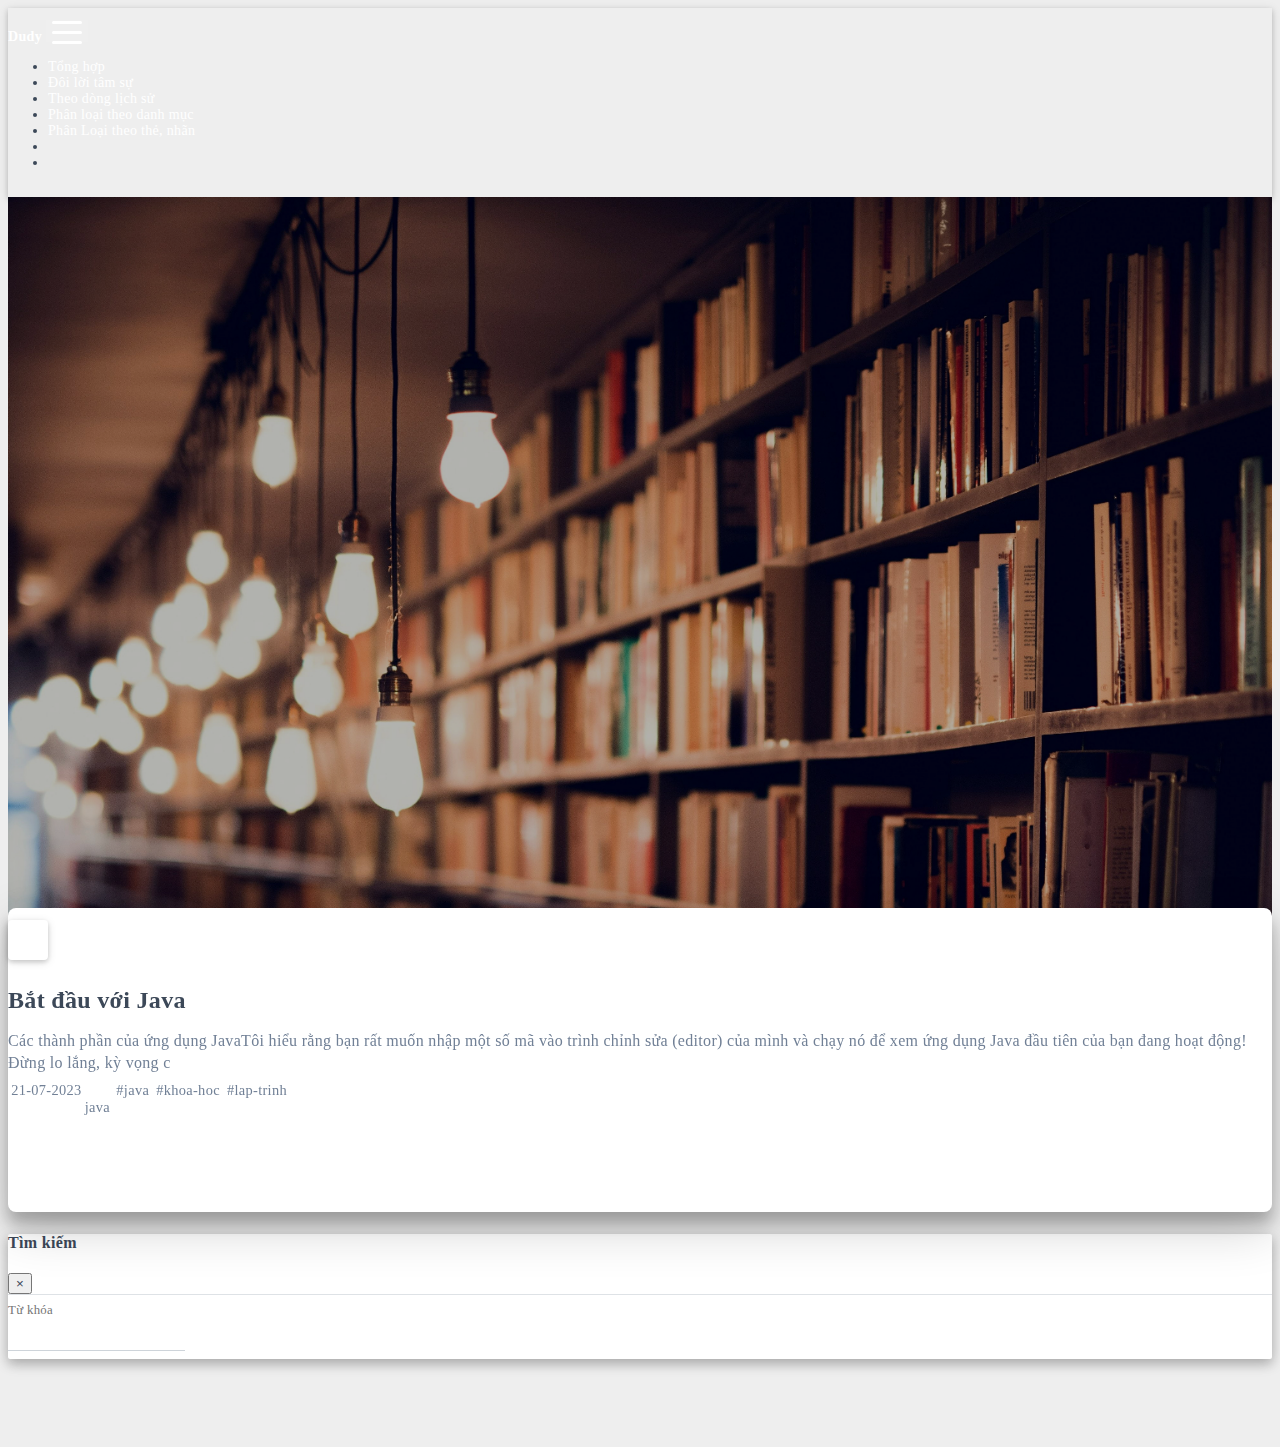
==== commit 93cda8ae: "Update from https://github.com/dudy2292/blog/commit/97536f00cd710e83497d55dd1c0da2be82d4ac10" ====
--- a/index.html
+++ b/index.html
@@ -102,7 +102,7 @@
 
 
 
-  
+  <script async src="https://pagead2.googlesyndication.com/pagead/js/adsbygoogle.js?client=ca-pub-4500629513047913" crossorigin="anonymous"></script>
 <meta name="generator" content="Hexo 6.3.0"></head>
 
 
@@ -136,7 +136,7 @@
             <li class="nav-item">
               <a class="nav-link" href="/links/">
                 <i class="iconfont icon-link-fill"></i>
-                <span>Các khóa học</span>
+                <span>Tổng hợp</span>
               </a>
             </li>
           
@@ -148,7 +148,7 @@
             <li class="nav-item">
               <a class="nav-link" href="/about/">
                 <i class="iconfont icon-user-fill"></i>
-                <span>Về tôi</span>
+                <span>Đôi lời tâm sự</span>
               </a>
             </li>
           
@@ -160,7 +160,7 @@
             <li class="nav-item">
               <a class="nav-link" href="/archives/">
                 <i class="iconfont icon-archive-fill"></i>
-                <span>Lưu trữ</span>
+                <span>Theo dòng lịch sử</span>
               </a>
             </li>
           
@@ -172,7 +172,7 @@
             <li class="nav-item">
               <a class="nav-link" href="/categories/">
                 <i class="iconfont icon-category-fill"></i>
-                <span>Danh mục</span>
+                <span>Phân loại theo danh mục</span>
               </a>
             </li>
           
@@ -184,7 +184,7 @@
             <li class="nav-item">
               <a class="nav-link" href="/tags/">
                 <i class="iconfont icon-tags-fill"></i>
-                <span>Thẻ nhãn</span>
+                <span>Phân Loại theo thẻ, nhãn</span>
               </a>
             </li>
           
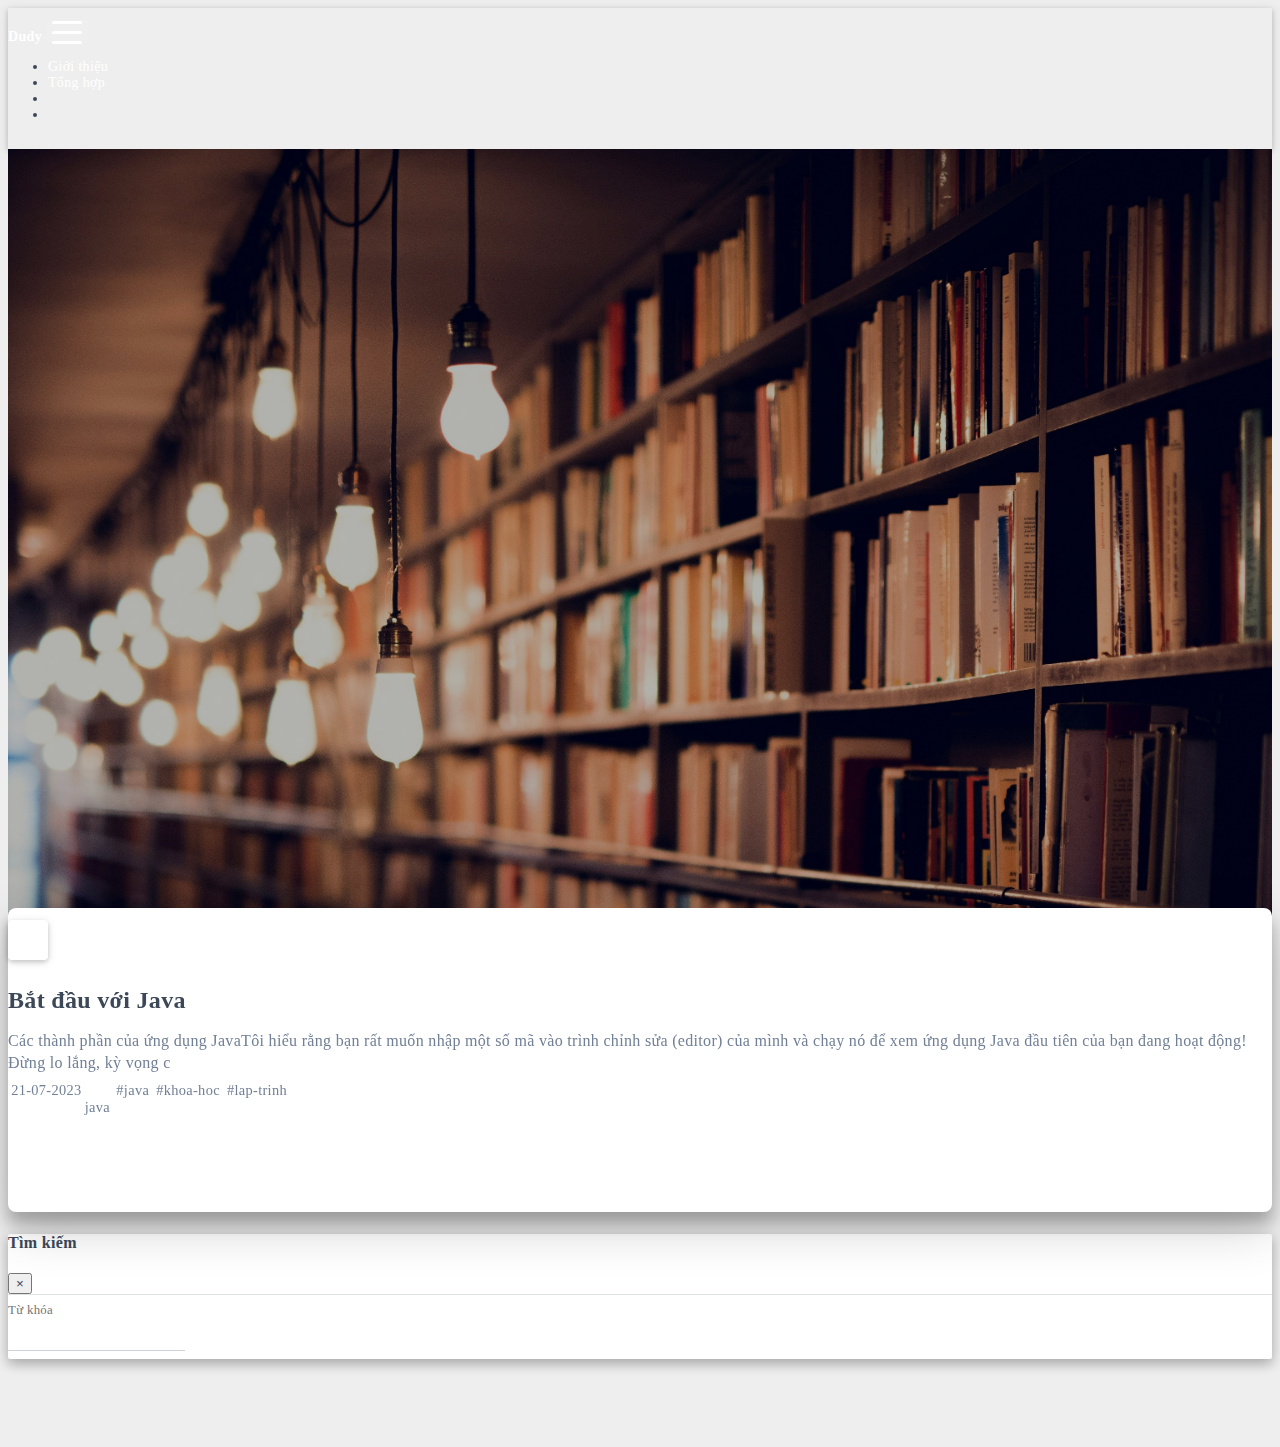
==== commit 43af265c: "Update from https://github.com/dudy2292/blog/commit/fa583411a7afe15c4b5c560016e604f4984e41e4" ====
--- a/index.html
+++ b/index.html
@@ -134,57 +134,21 @@
           
           
             <li class="nav-item">
+              <a class="nav-link" href="/about/">
+                <i class="iconfont icon-user-fill"></i>
+                <span>Giới thiệu</span>
+              </a>
+            </li>
+          
+        
+          
+          
+          
+          
+            <li class="nav-item">
               <a class="nav-link" href="/links/">
                 <i class="iconfont icon-link-fill"></i>
                 <span>Tổng hợp</span>
-              </a>
-            </li>
-          
-        
-          
-          
-          
-          
-            <li class="nav-item">
-              <a class="nav-link" href="/about/">
-                <i class="iconfont icon-user-fill"></i>
-                <span>Đôi lời tâm sự</span>
-              </a>
-            </li>
-          
-        
-          
-          
-          
-          
-            <li class="nav-item">
-              <a class="nav-link" href="/archives/">
-                <i class="iconfont icon-archive-fill"></i>
-                <span>Theo dòng lịch sử</span>
-              </a>
-            </li>
-          
-        
-          
-          
-          
-          
-            <li class="nav-item">
-              <a class="nav-link" href="/categories/">
-                <i class="iconfont icon-category-fill"></i>
-                <span>Phân loại theo danh mục</span>
-              </a>
-            </li>
-          
-        
-          
-          
-          
-          
-            <li class="nav-item">
-              <a class="nav-link" href="/tags/">
-                <i class="iconfont icon-tags-fill"></i>
-                <span>Phân Loại theo thẻ, nhãn</span>
               </a>
             </li>
           
--- a/css/main.css
+++ b/css/main.css
@@ -2128,7 +2128,6 @@
 .link-avatar img {
   width: 100%;
   height: 100%;
-  border-radius: 50%;
   background-color: transparent;
   object-fit: cover;
 }
@@ -2150,11 +2149,9 @@
   font-size: 0.85rem;
   line-height: 1.2;
   color: var(--sec-text-color);
-  display: -webkit-box;
   -webkit-box-orient: vertical;
   -webkit-line-clamp: 2;
   text-overflow: ellipsis;
-  overflow: hidden;
 }
 @media (max-width: 767px) {
   .links {
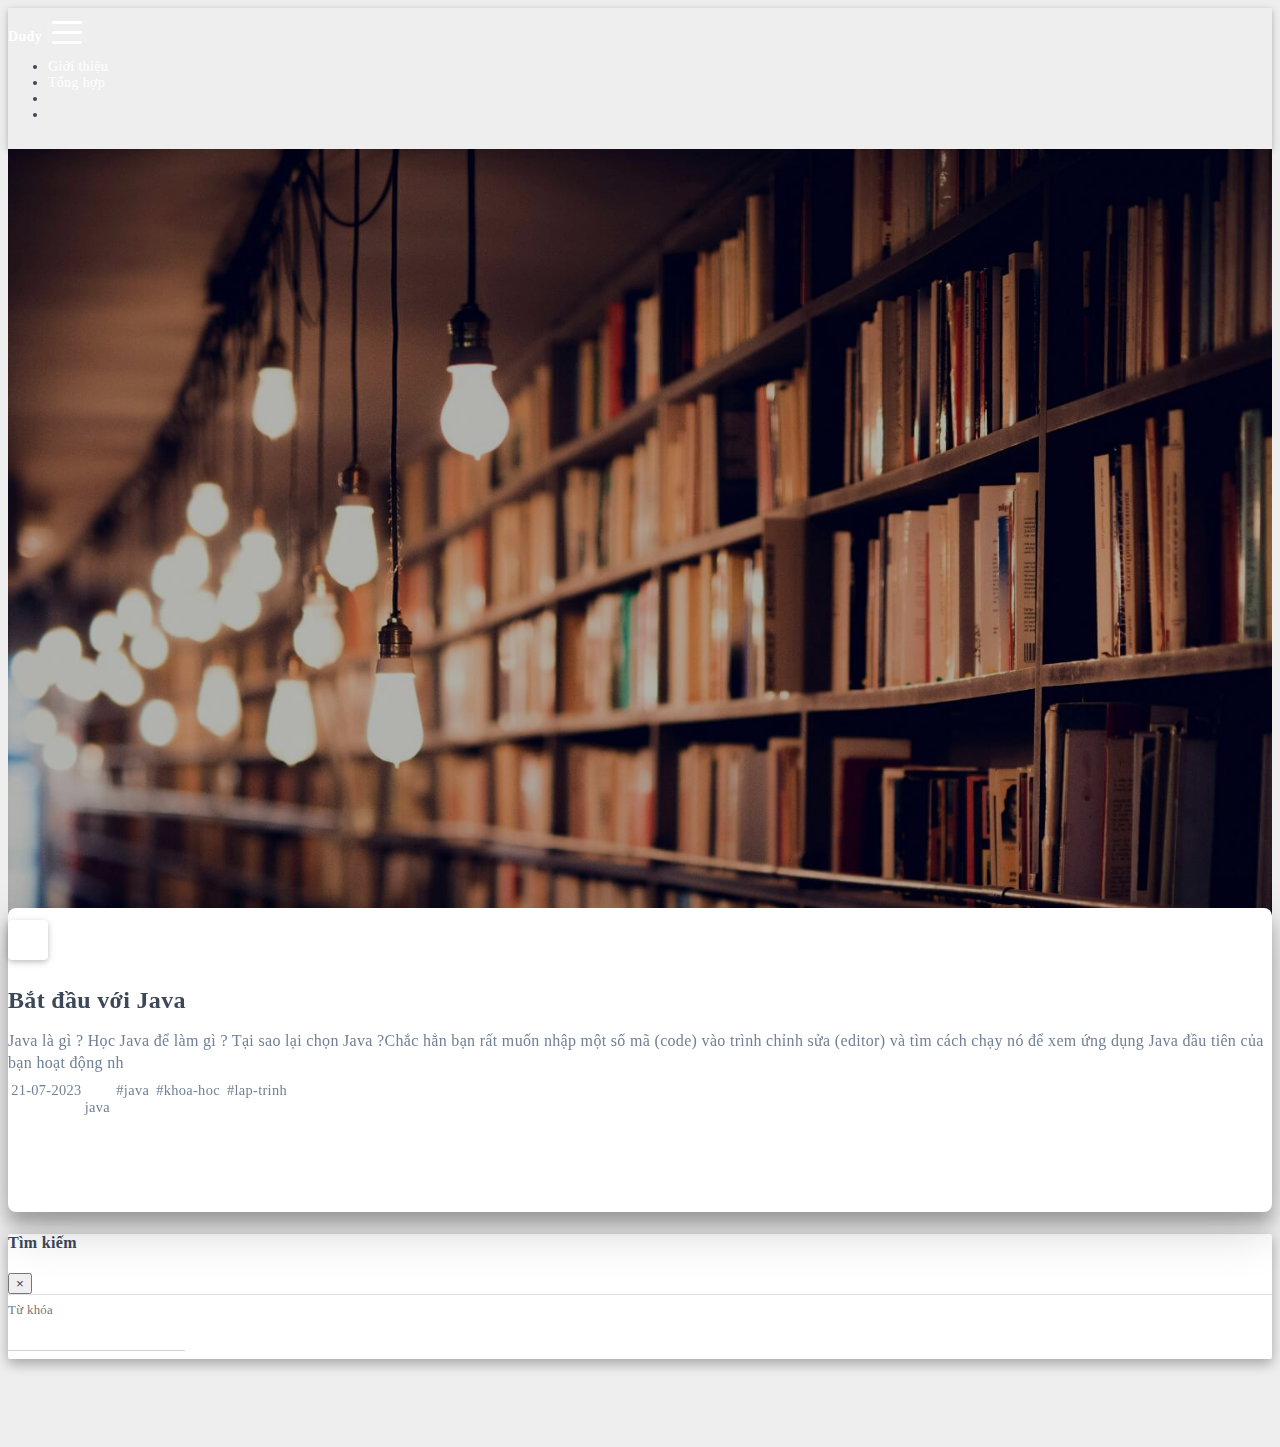
==== commit 163d3be4: "Update from https://github.com/dudy2292/blog/commit/55822b9105d76a99c363d1a60707c8860f547df6" ====
--- a/index.html
+++ b/index.html
@@ -1,424 +1,3 @@
-
-
-<!DOCTYPE html>
-<html lang="vi" data-default-color-scheme=auto>
-
-
-
-<head>
-  <meta charset="UTF-8">
-  <link rel="apple-touch-icon" sizes="76x76" href="/img/default_icon.png">
-  <link rel="icon" href="/img/default_icon.png">
-  <meta name="viewport" content="width=device-width, initial-scale=1.0, maximum-scale=5.0, shrink-to-fit=no">
-  <meta http-equiv="x-ua-compatible" content="ie=edge">
-  
-  <meta name="theme-color" content="#2f4154">
-  <meta name="author" content="Dudy">
-  <meta name="keywords" content="blog, code, java, spring, spring boot">
-  
-    <meta name="description" content="Blog chia sẻ kiến thức">
-<meta property="og:type" content="website">
-<meta property="og:title" content="Dudy&#39;s Blog">
-<meta property="og:url" content="http://dudy.vn/index.html">
-<meta property="og:site_name" content="Dudy&#39;s Blog">
-<meta property="og:description" content="Blog chia sẻ kiến thức">
-<meta property="og:locale" content="vi_VN">
-<meta property="article:author" content="Dudy">
-<meta property="article:tag" content="blog, code, java, spring, spring boot">
-<meta name="twitter:card" content="summary_large_image">
-  
-  
-    <meta name="referrer" content="no-referrer-when-downgrade">
-  
-  
-  <title>Dudy&#39;s Blog</title>
-
-  <link  rel="stylesheet" href="https://lib.baomitu.com/twitter-bootstrap/4.6.1/css/bootstrap.min.css" />
-
-
-
-
-
-<!-- 主题依赖的图标库，不要自行修改 -->
-<!-- Do not modify the link that theme dependent icons -->
-
-<link rel="stylesheet" href="//at.alicdn.com/t/font_1749284_hj8rtnfg7um.css">
-
-
-
-<link rel="stylesheet" href="//at.alicdn.com/t/font_1736178_lbnruvf0jn.css">
-
-
-<link  rel="stylesheet" href="/css/main.css" />
-
-
-  <link id="highlight-css" rel="stylesheet" href="/css/highlight.css" />
-  
-    <link id="highlight-css-dark" rel="stylesheet" href="/css/highlight-dark.css" />
-  
-
-
-
-
-  <script id="fluid-configs">
-    var Fluid = window.Fluid || {};
-    Fluid.ctx = Object.assign({}, Fluid.ctx)
-    var CONFIG = {"hostname":"dudy.vn","root":"/","version":"1.9.5","typing":{"enable":true,"typeSpeed":70,"cursorChar":"_","loop":false,"scope":[]},"anchorjs":{"enable":true,"element":"h1,h2,h3,h4,h5,h6","placement":"left","visible":"hover","icon":""},"progressbar":{"enable":true,"height_px":3,"color":"#29d","options":{"showSpinner":false,"trickleSpeed":100}},"code_language":{"enable":true,"default":"TEXT"},"copy_btn":true,"image_caption":{"enable":true},"image_zoom":{"enable":true,"img_url_replace":["",""]},"toc":{"enable":true,"placement":"right","headingSelector":"h1,h2,h3,h4,h5,h6","collapseDepth":0},"lazyload":{"enable":true,"loading_img":"/img/loading.gif","onlypost":false,"offset_factor":2},"web_analytics":{"enable":true,"follow_dnt":false,"baidu":null,"google":{"measurement_id":"G-640V8GPQK8"},"tencent":{"sid":null,"cid":null},"woyaola":null,"cnzz":null,"leancloud":{"app_id":null,"app_key":null,"server_url":null,"path":"window.location.pathname","ignore_local":false}},"search_path":"/local-search.xml","include_content_in_search":true};
-
-    if (CONFIG.web_analytics.follow_dnt) {
-      var dntVal = navigator.doNotTrack || window.doNotTrack || navigator.msDoNotTrack;
-      Fluid.ctx.dnt = dntVal && (dntVal.startsWith('1') || dntVal.startsWith('yes') || dntVal.startsWith('on'));
-    }
-  </script>
-  <script  src="/js/utils.js" ></script>
-  <script  src="/js/color-schema.js" ></script>
-  
-
-  
-
-  
-    <!-- Google tag (gtag.js) -->
-    <script async>
-      if (!Fluid.ctx.dnt) {
-        Fluid.utils.createScript("https://www.googletagmanager.com/gtag/js?id=G-640V8GPQK8", function() {
-          window.dataLayer = window.dataLayer || [];
-          function gtag() {
-            dataLayer.push(arguments);
-          }
-          gtag('js', new Date());
-          gtag('config', 'G-640V8GPQK8');
-        });
-      }
-    </script>
-  
-
-  
-
-  
-
-  
-
-  
-
-
-
-  <script async src="https://pagead2.googlesyndication.com/pagead/js/adsbygoogle.js?client=ca-pub-4500629513047913" crossorigin="anonymous"></script>
-<meta name="generator" content="Hexo 6.3.0"></head>
-
-
-<body>
-  
-
-  <header>
-    
-
-<div class="header-inner" style="height: 100vh;">
-  <nav id="navbar" class="navbar fixed-top  navbar-expand-lg navbar-dark scrolling-navbar">
-  <div class="container">
-    <a class="navbar-brand" href="/">
-      <strong>Dudy</strong>
-    </a>
-
-    <button id="navbar-toggler-btn" class="navbar-toggler" type="button" data-toggle="collapse"
-            data-target="#navbarSupportedContent"
-            aria-controls="navbarSupportedContent" aria-expanded="false" aria-label="Toggle navigation">
-      <div class="animated-icon"><span></span><span></span><span></span></div>
-    </button>
-
-    <!-- Collapsible content -->
-    <div class="collapse navbar-collapse" id="navbarSupportedContent">
-      <ul class="navbar-nav ml-auto text-center">
-        
-          
-          
-          
-          
-            <li class="nav-item">
-              <a class="nav-link" href="/about/">
-                <i class="iconfont icon-user-fill"></i>
-                <span>Giới thiệu</span>
-              </a>
-            </li>
-          
-        
-          
-          
-          
-          
-            <li class="nav-item">
-              <a class="nav-link" href="/links/">
-                <i class="iconfont icon-link-fill"></i>
-                <span>Tổng hợp</span>
-              </a>
-            </li>
-          
-        
-        
-          <li class="nav-item" id="search-btn">
-            <a class="nav-link" target="_self" href="javascript:;" data-toggle="modal" data-target="#modalSearch" aria-label="Search">
-              <i class="iconfont icon-search"></i>
-            </a>
-          </li>
-          
-        
-        
-          <li class="nav-item" id="color-toggle-btn">
-            <a class="nav-link" target="_self" href="javascript:;" aria-label="Color Toggle">
-              <i class="iconfont icon-dark" id="color-toggle-icon"></i>
-            </a>
-          </li>
-        
-      </ul>
-    </div>
-  </div>
-</nav>
-
-  
-
-<div id="banner" class="banner" parallax=true
-     style="background: url('/img/default_bg.jpg') no-repeat center center; background-size: cover;">
-  <div class="full-bg-img">
-    <div class="mask flex-center" style="background-color: rgba(0, 0, 0, 0.3)">
-      <div class="banner-text text-center fade-in-up">
-        <div class="h2">
-          
-            <span id="subtitle" data-typed-text="Developing code, developing dreams"></span>
-          
-        </div>
-
-        
-      </div>
-
-      
-        <div class="scroll-down-bar">
-          <i class="iconfont icon-arrowdown"></i>
-        </div>
-      
-    </div>
-  </div>
-</div>
-
-</div>
-
-  </header>
-
-  <main>
-    
-      <div class="container nopadding-x-md">
-        <div id="board"
-          style="margin-top: 0">
-          
-          <div class="container">
-            <div class="row">
-              <div class="col-12 col-md-10 m-auto">
-                
-
-
-  <div class="row mx-auto index-card">
-    
-    
-    <article class="col-12 col-md-12 mx-auto index-info">
-      <h2 class="index-header">
-        
-        <a href="/2023/07/21/Bat-dau-voi-Java/" target="_self">
-          Bắt đầu với Java
-        </a>
-      </h2>
-
-      
-      <a class="index-excerpt index-excerpt__noimg" href="/2023/07/21/Bat-dau-voi-Java/" target="_self">
-        <div>
-          Các thành phần của ứng dụng JavaTôi hiểu rằng bạn rất muốn nhập một số mã vào trình chỉnh sửa (editor) của mình và chạy nó để xem ứng dụng Java đầu tiên của bạn đang hoạt động! Đừng lo lắng, kỳ vọng c
-        </div>
-      </a>
-
-      <div class="index-btm post-metas">
-        
-          <div class="post-meta mr-3">
-            <i class="iconfont icon-date"></i>
-            <time datetime="2023-07-21 18:10" pubdate>
-              21-07-2023
-            </time>
-          </div>
-        
-        
-          <div class="post-meta mr-3 d-flex align-items-center">
-            <i class="iconfont icon-category"></i>
-            
-
-<span class="category-chains">
-  
-  
-    
-      <span class="category-chain">
-        
-  <a href="/categories/java/" class="category-chain-item">java</a>
-  
-  
-
-      </span>
-    
-  
-</span>
-
-          </div>
-        
-        
-          <div class="post-meta">
-            <i class="iconfont icon-tags"></i>
-            
-              <a href="/tags/java/">#java</a>
-            
-              <a href="/tags/khoa-hoc/">#khoa-hoc</a>
-            
-              <a href="/tags/lap-trinh/">#lap-trinh</a>
-            
-          </div>
-        
-      </div>
-    </article>
-  </div>
-
-
-
-
-
-              </div>
-            </div>
-          </div>
-        </div>
-      </div>
-    
-
-    
-      <a id="scroll-top-button" aria-label="TOP" href="#" role="button">
-        <i class="iconfont icon-arrowup" aria-hidden="true"></i>
-      </a>
-    
-
-    
-      <div class="modal fade" id="modalSearch" tabindex="-1" role="dialog" aria-labelledby="ModalLabel"
-     aria-hidden="true">
-  <div class="modal-dialog modal-dialog-scrollable modal-lg" role="document">
-    <div class="modal-content">
-      <div class="modal-header text-center">
-        <h4 class="modal-title w-100 font-weight-bold">Tìm kiếm</h4>
-        <button type="button" id="local-search-close" class="close" data-dismiss="modal" aria-label="Close">
-          <span aria-hidden="true">&times;</span>
-        </button>
-      </div>
-      <div class="modal-body mx-3">
-        <div class="md-form mb-5">
-          <input type="text" id="local-search-input" class="form-control validate">
-          <label data-error="x" data-success="v" for="local-search-input">Từ khóa</label>
-        </div>
-        <div class="list-group" id="local-search-result"></div>
-      </div>
-    </div>
-  </div>
-</div>
-
-    
-
-    
-  </main>
-
-  <footer>
-    <div class="footer-inner">
-  
-  
-    <div class="statistics">
-  
-  
-
-  
-    
-      <span id="busuanzi_container_site_pv" style="display: none">
-        Lượt xem: 
-        <span id="busuanzi_value_site_pv"></span>
-        
-      </span>
-    
-    
-      <span id="busuanzi_container_site_uv" style="display: none">
-        Khách: 
-        <span id="busuanzi_value_site_uv"></span>
-        
-      </span>
-    
-    
-  
-</div>
-
-  
-  
-  
-</div>
-
-  </footer>
-
-  <!-- Scripts -->
-  
-  <script  src="https://lib.baomitu.com/nprogress/0.2.0/nprogress.min.js" ></script>
-  <link  rel="stylesheet" href="https://lib.baomitu.com/nprogress/0.2.0/nprogress.min.css" />
-
-  <script>
-    NProgress.configure({"showSpinner":false,"trickleSpeed":100})
-    NProgress.start()
-    window.addEventListener('load', function() {
-      NProgress.done();
-    })
-  </script>
-
-
-<script  src="https://lib.baomitu.com/jquery/3.6.4/jquery.min.js" ></script>
-<script  src="https://lib.baomitu.com/twitter-bootstrap/4.6.1/js/bootstrap.min.js" ></script>
-<script  src="/js/events.js" ></script>
-<script  src="/js/plugins.js" ></script>
-
-
-  <script  src="https://lib.baomitu.com/typed.js/2.0.12/typed.min.js" ></script>
-  <script>
-    (function (window, document) {
-      var typing = Fluid.plugins.typing;
-      var subtitle = document.getElementById('subtitle');
-      if (!subtitle || !typing) {
-        return;
-      }
-      var text = subtitle.getAttribute('data-typed-text');
-      
-        typing(text);
-      
-    })(window, document);
-  </script>
-
-
-
-
-  
-    <script  src="/js/img-lazyload.js" ></script>
-  
-
-
-
-
-  <script  src="/js/local-search.js" ></script>
-
-  <script defer src="https://busuanzi.ibruce.info/busuanzi/2.3/busuanzi.pure.mini.js" ></script>
-
-
-
-
-
-<!-- 主题的启动项，将它保持在最底部 -->
-<!-- the boot of the theme, keep it at the bottom -->
-<script  src="/js/boot.js" ></script>
-
-
-  
-
-  <noscript>
-    <div class="noscript-warning">Blog hoạt động tốt nhất khi bật JavaScript</div>
-  </noscript>
-</body>
-</html>
+<!DOCTYPE html><html lang="vi" data-default-color-scheme="auto"><head><meta charset="UTF-8"><link rel="apple-touch-icon" sizes="76x76" href="/img/default_icon.png"><link rel="icon" href="/img/default_icon.png"><meta name="viewport" content="width=device-width,initial-scale=1,maximum-scale=5,shrink-to-fit=no"><meta http-equiv="x-ua-compatible" content="ie=edge"><meta name="theme-color" content="#2f4154"><meta name="author" content="Dudy"><meta name="keywords" content="blog, code, java, spring, spring boot, lap trinh, database"><meta name="description" content="Blog chia sẻ kiến thức, tự học lập trình"><meta property="og:type" content="website"><meta property="og:title" content="Blog của Dudy"><meta property="og:url" content="http://dudy.vn/index.html"><meta property="og:site_name" content="Blog của Dudy"><meta property="og:description" content="Blog chia sẻ kiến thức, tự học lập trình"><meta property="og:locale" content="vi_VN"><meta property="article:author" content="Dudy"><meta property="article:tag" content="blog, code, java, spring, spring boot, lap trinh, database"><meta name="twitter:card" content="summary_large_image"><meta name="referrer" content="no-referrer-when-downgrade"><title>Blog của Dudy</title><link rel="stylesheet" href="https://lib.baomitu.com/twitter-bootstrap/4.6.1/css/bootstrap.min.css"><link rel="stylesheet" href="//at.alicdn.com/t/font_1749284_hj8rtnfg7um.css"><link rel="stylesheet" href="//at.alicdn.com/t/font_1736178_lbnruvf0jn.css"><link rel="stylesheet" href="/css/main.css"><link id="highlight-css" rel="stylesheet" href="/css/highlight.css"><link id="highlight-css-dark" rel="stylesheet" href="/css/highlight-dark.css"><script id="fluid-configs">var Fluid=window.Fluid||{};Fluid.ctx=Object.assign({},Fluid.ctx);var CONFIG={hostname:"dudy.vn",root:"/",version:"1.9.5",typing:{enable:!0,typeSpeed:70,cursorChar:"_",loop:!1,scope:[]},anchorjs:{enable:!0,element:"h1,h2,h3,h4,h5,h6",placement:"left",visible:"hover",icon:""},progressbar:{enable:!0,height_px:3,color:"#29d",options:{showSpinner:!1,trickleSpeed:100}},code_language:{enable:!0,default:"TEXT"},copy_btn:!0,image_caption:{enable:!0},image_zoom:{enable:!0,img_url_replace:["",""]},toc:{enable:!0,placement:"right",headingSelector:"h1,h2,h3,h4,h5,h6",collapseDepth:0},lazyload:{enable:!0,loading_img:"/img/loading.gif",onlypost:!1,offset_factor:2},web_analytics:{enable:!0,follow_dnt:!1,baidu:null,google:{measurement_id:"G-640V8GPQK8"},tencent:{sid:null,cid:null},woyaola:null,cnzz:null,leancloud:{app_id:null,app_key:null,server_url:null,path:"window.location.pathname",ignore_local:!1}},search_path:"/local-search.xml",include_content_in_search:!0};if(CONFIG.web_analytics.follow_dnt){var dntVal=navigator.doNotTrack||window.doNotTrack||navigator.msDoNotTrack;Fluid.ctx.dnt=dntVal&&(dntVal.startsWith("1")||dntVal.startsWith("yes")||dntVal.startsWith("on"))}</script><script src="/js/utils.js"></script><script src="/js/color-schema.js"></script><script async>Fluid.ctx.dnt||Fluid.utils.createScript("https://www.googletagmanager.com/gtag/js?id=G-640V8GPQK8",(function(){function a(){dataLayer.push(arguments)}window.dataLayer=window.dataLayer||[],a("js",new Date),a("config","G-640V8GPQK8")}))</script><script async src="https://pagead2.googlesyndication.com/pagead/js/adsbygoogle.js?client=ca-pub-4500629513047913" crossorigin="anonymous"></script><meta name="generator" content="Hexo 6.3.0"><link rel="alternate" href="/atom.xml" title="Blog của Dudy" type="application/atom+xml">
+<link rel="alternate" href="/rss2.xml" title="Blog của Dudy" type="application/rss+xml">
+</head><body><header><div class="header-inner" style="height:100vh"><nav id="navbar" class="navbar fixed-top navbar-expand-lg navbar-dark scrolling-navbar"><div class="container"><a class="navbar-brand" href="/"><strong>Dudy</strong> </a><button id="navbar-toggler-btn" class="navbar-toggler" type="button" data-toggle="collapse" data-target="#navbarSupportedContent" aria-controls="navbarSupportedContent" aria-expanded="false" aria-label="Toggle navigation"><div class="animated-icon"><span></span><span></span><span></span></div></button><div class="collapse navbar-collapse" id="navbarSupportedContent"><ul class="navbar-nav ml-auto text-center"><li class="nav-item"><a class="nav-link" href="/about/"><i class="iconfont icon-user-fill"></i> <span>Giới thiệu</span></a></li><li class="nav-item"><a class="nav-link" href="/links/"><i class="iconfont icon-link-fill"></i> <span>Tổng hợp</span></a></li><li class="nav-item" id="search-btn"><a class="nav-link" target="_self" href="javascript:;" data-toggle="modal" data-target="#modalSearch" aria-label="Search"><i class="iconfont icon-search"></i></a></li><li class="nav-item" id="color-toggle-btn"><a class="nav-link" target="_self" href="javascript:;" aria-label="Color Toggle"><i class="iconfont icon-dark" id="color-toggle-icon"></i></a></li></ul></div></div></nav><div id="banner" class="banner" parallax="true" style="background:url(/img/default_bg.jpg) no-repeat center center;background-size:cover"><div class="full-bg-img"><div class="mask flex-center" style="background-color:rgba(0,0,0,.3)"><div class="banner-text text-center fade-in-up"><div class="h2"><span id="subtitle" data-typed-text="Developing code, developing dreams"></span></div></div><div class="scroll-down-bar"><i class="iconfont icon-arrowdown"></i></div></div></div></div></div></header><main><div class="container nopadding-x-md"><div id="board" style="margin-top:0"><div class="container"><div class="row"><div class="col-12 col-md-10 m-auto"><div class="row mx-auto index-card"><article class="col-12 col-md-12 mx-auto index-info"><h2 class="index-header"><a href="/2023/07/21/Bat-dau-voi-Java/" target="_self">Bắt đầu với Java</a></h2><a class="index-excerpt index-excerpt__noimg" href="/2023/07/21/Bat-dau-voi-Java/" target="_self"><div>Java là gì ? Học Java để làm gì ? Tại sao lại chọn Java ?Chắc hẳn bạn rất muốn nhập một số mã (code) vào trình chỉnh sửa (editor) và tìm cách chạy nó để xem ứng dụng Java đầu tiên của bạn hoạt động nh</div></a><div class="index-btm post-metas"><div class="post-meta mr-3"><i class="iconfont icon-date"></i> <time datetime="2023-07-21 18:10" pubdate>21-07-2023</time></div><div class="post-meta mr-3 d-flex align-items-center"><i class="iconfont icon-category"></i> <span class="category-chains"><span class="category-chain"><a href="/categories/java/" class="category-chain-item">java</a></span></span></div><div class="post-meta"><i class="iconfont icon-tags"></i> <a href="/tags/java/">#java</a> <a href="/tags/khoa-hoc/">#khoa-hoc</a> <a href="/tags/lap-trinh/">#lap-trinh</a></div></div></article></div></div></div></div></div></div><a id="scroll-top-button" aria-label="TOP" href="#" role="button"><i class="iconfont icon-arrowup" aria-hidden="true"></i></a><div class="modal fade" id="modalSearch" tabindex="-1" role="dialog" aria-labelledby="ModalLabel" aria-hidden="true"><div class="modal-dialog modal-dialog-scrollable modal-lg" role="document"><div class="modal-content"><div class="modal-header text-center"><h4 class="modal-title w-100 font-weight-bold">Tìm kiếm</h4><button type="button" id="local-search-close" class="close" data-dismiss="modal" aria-label="Close"><span aria-hidden="true">&times;</span></button></div><div class="modal-body mx-3"><div class="md-form mb-5"><input type="text" id="local-search-input" class="form-control validate"> <label data-error="x" data-success="v" for="local-search-input">Từ khóa</label></div><div class="list-group" id="local-search-result"></div></div></div></div></div></main><footer><div class="footer-inner"><div class="statistics"><span id="busuanzi_container_site_pv" style="display:none">Lượt xem: <span id="busuanzi_value_site_pv"></span> </span><span id="busuanzi_container_site_uv" style="display:none">Khách: <span id="busuanzi_value_site_uv"></span></span></div></div></footer><script src="https://lib.baomitu.com/nprogress/0.2.0/nprogress.min.js"></script><link rel="stylesheet" href="https://lib.baomitu.com/nprogress/0.2.0/nprogress.min.css"><script>NProgress.configure({showSpinner:!1,trickleSpeed:100}),NProgress.start(),window.addEventListener("load",(function(){NProgress.done()}))</script><script src="https://lib.baomitu.com/jquery/3.6.4/jquery.min.js"></script><script src="https://lib.baomitu.com/twitter-bootstrap/4.6.1/js/bootstrap.min.js"></script><script src="/js/events.js"></script><script src="/js/plugins.js"></script><script src="https://lib.baomitu.com/typed.js/2.0.12/typed.min.js"></script><script>!function(t,e){var i=Fluid.plugins.typing,n=e.getElementById("subtitle");n&&i&&i(n.getAttribute("data-typed-text"))}(window,document)</script><script src="/js/img-lazyload.js"></script><script src="/js/local-search.js"></script><script defer src="https://busuanzi.ibruce.info/busuanzi/2.3/busuanzi.pure.mini.js"></script><script src="/js/boot.js"></script><noscript><div class="noscript-warning">Blog hoạt động tốt nhất khi bật JavaScript</div></noscript></body></html>--- a/css/main.css
+++ b/css/main.css
@@ -1,2172 +1 @@
-.anchorjs-link {
-  text-decoration: none !important;
-  transition: opacity 0.2s ease-in-out;
-}
-.markdown-body h1:hover > .anchorjs-link,
-h2:hover > .anchorjs-link,
-h3:hover > .anchorjs-link,
-h4:hover > .anchorjs-link,
-h5:hover > .anchorjs-link,
-h6:hover > .anchorjs-link {
-  opacity: 1;
-}
-.banner {
-  height: 100%;
-  position: relative;
-  overflow: hidden;
-  cursor: default;
-}
-.banner .mask {
-  position: absolute;
-  width: 100%;
-  height: 100%;
-  background-color: rgba(0,0,0,0.3);
-}
-.banner[parallax="true"] {
-  will-change: transform;
-  -webkit-transform-style: preserve-3d;
-  -webkit-backface-visibility: hidden;
-  transition: transform 0.05s ease-out;
-}
-@media (max-width: 100vh) {
-  .header-inner {
-    max-height: 100vw;
-  }
-  #board {
-    margin-top: -1rem !important;
-  }
-}
-@media (max-width: 79.99vh) {
-  .scroll-down-bar {
-    display: none;
-  }
-}
-#board {
-  position: relative;
-  margin-top: -2rem;
-  padding: 3rem 0;
-  background-color: var(--board-bg-color);
-  transition: background-color 0.2s ease-in-out;
-  border-radius: 0.5rem;
-  z-index: 3;
-  -webkit-box-shadow: 0 12px 15px 0 rgba(0,0,0,0.24), 0 17px 50px 0 rgba(0,0,0,0.19);
-  box-shadow: 0 12px 15px 0 rgba(0,0,0,0.24), 0 17px 50px 0 rgba(0,0,0,0.19);
-}
-.code-widget {
-  display: inline-block;
-  background-color: transparent;
-  font-size: 0.75rem;
-  line-height: 1;
-  font-weight: bold;
-  padding: 0.3rem 0.1rem 0.1rem 0.1rem;
-  position: absolute;
-  right: 0.45rem;
-  top: 0.15rem;
-  z-index: 1;
-}
-.code-widget-light {
-  color: #999;
-}
-.code-widget-dark {
-  color: #bababa;
-}
-.copy-btn {
-  cursor: pointer;
-  user-select: none;
-  -webkit-appearance: none;
-  outline: none;
-}
-.copy-btn > i {
-  font-size: 0.75rem !important;
-  font-weight: 400;
-  margin-right: 0.15rem;
-  opacity: 0;
-  transition: opacity 0.2s ease-in-out;
-}
-.markdown-body pre:hover > .copy-btn > i {
-  opacity: 0.9;
-}
-.markdown-body pre:hover > .copy-btn,
-.markdown-body pre:not(:hover) > .copy-btn {
-  outline: none;
-}
-.license-box {
-  background-color: rgba(27,31,35,0.05);
-  transition: background-color 0.2s ease-in-out;
-  border-radius: 4px;
-  font-size: 0.9rem;
-  overflow: hidden;
-  padding: 1.25rem;
-  position: relative;
-  z-index: 1;
-}
-.license-box .license-icon {
-  position: absolute;
-  top: 50%;
-  left: 100%;
-}
-.license-box .license-icon::after {
-  content: "\e8e4";
-  font-size: 12.5rem;
-  line-height: 1;
-  opacity: 0.1;
-  position: relative;
-  left: -0.85em;
-  bottom: 0.5em;
-  z-index: -1;
-}
-.license-box .license-title {
-  margin-bottom: 1rem;
-}
-.license-box .license-title div:nth-child(1) {
-  line-height: 1.2;
-  margin-bottom: 0.25rem;
-}
-.license-box .license-title div:nth-child(2) {
-  color: var(--sec-text-color);
-  font-size: 0.8rem;
-}
-.license-box .license-meta {
-  align-items: center;
-  display: flex;
-  flex-wrap: wrap;
-  justify-content: flex-start;
-}
-.license-box .license-meta .license-meta-item {
-  align-items: center;
-  justify-content: center;
-  margin-right: 1.5rem;
-}
-.license-box .license-meta .license-meta-item div:nth-child(1) {
-  color: var(--sec-text-color);
-  font-size: 0.8rem;
-  font-weight: normal;
-}
-.license-box .license-meta .license-meta-item i.iconfont {
-  font-size: 1rem;
-}
-@media (max-width: 575px) and (min-width: 425px) {
-  .license-box .license-meta .license-meta-item {
-    display: flex;
-    justify-content: flex-start;
-    flex-wrap: wrap;
-    font-size: 0.8rem;
-    flex: 0 0 50%;
-    max-width: 50%;
-    margin-right: 0;
-  }
-  .license-box .license-meta .license-meta-item div:nth-child(1) {
-    margin-right: 0.5rem;
-  }
-  .license-box .license-meta .license-meta-date {
-    order: -1;
-  }
-}
-@media (max-width: 424px) {
-  .license-box::after {
-    top: -65px;
-  }
-  .license-box .license-meta {
-    flex-direction: column;
-    align-items: flex-start;
-  }
-  .license-box .license-meta .license-meta-item {
-    display: flex;
-    flex-wrap: wrap;
-    font-size: 0.8rem;
-  }
-  .license-box .license-meta .license-meta-item div:nth-child(1) {
-    margin-right: 0.5rem;
-  }
-}
-.footer-inner {
-  padding: 3rem 0 1rem 0;
-  text-align: center;
-}
-.footer-inner > div:not(:first-child) {
-  margin: 0.25rem 0;
-  font-size: 0.85rem;
-}
-.footer-inner .statistics {
-  display: flex;
-  flex-direction: row;
-  justify-content: center;
-}
-.footer-inner .statistics > span {
-  flex: 1;
-  margin: 0 0.25rem;
-}
-.footer-inner .statistics > *:nth-last-child(2):first-child {
-  text-align: right;
-}
-.footer-inner .statistics > *:nth-last-child(2):first-child ~ * {
-  text-align: left;
-}
-.footer-inner .beian {
-  display: flex;
-  flex-direction: row;
-  justify-content: center;
-}
-.footer-inner .beian > * {
-  margin: 0 0.25rem;
-}
-.footer-inner .beian-police {
-  position: relative;
-  overflow: hidden;
-  display: inline-flex;
-  align-items: center;
-  justify-content: left;
-}
-.footer-inner .beian-police img {
-  margin-right: 3px;
-  width: 1rem;
-  height: 1rem;
-  margin-bottom: 0.1rem;
-}
-@media (max-width: 424px) {
-  .footer-inner .statistics {
-    flex-direction: column;
-  }
-  .footer-inner .statistics > *:nth-last-child(2):first-child {
-    text-align: center;
-  }
-  .footer-inner .statistics > *:nth-last-child(2):first-child ~ * {
-    text-align: center;
-  }
-  .footer-inner .beian {
-    flex-direction: column;
-  }
-  .footer-inner .beian .beian-police {
-    justify-content: center;
-  }
-  .footer-inner .beian > *:nth-last-child(2):first-child {
-    text-align: center;
-  }
-  .footer-inner .beian > *:nth-last-child(2):first-child ~ * {
-    text-align: center;
-  }
-}
-sup > a::before,
-.footnote-text::before {
-  display: block;
-  content: "";
-  margin-top: -5rem;
-  height: 5rem;
-  width: 1px;
-  visibility: hidden;
-}
-sup > a::before,
-.footnote-text::before {
-  display: inline-block;
-}
-.footnote-item::before {
-  display: block;
-  content: "";
-  margin-top: -5rem;
-  height: 5rem;
-  width: 1px;
-  visibility: hidden;
-}
-.footnote-list ol {
-  list-style-type: none;
-  counter-reset: sectioncounter;
-  padding-left: 0.5rem;
-  font-size: 0.95rem;
-}
-.footnote-list ol li:before {
-  font-family: "Helvetica Neue", monospace, "Monaco";
-  content: "[" counter(sectioncounter) "]";
-  counter-increment: sectioncounter;
-}
-.footnote-list ol li+li {
-  margin-top: 0.5rem;
-}
-.footnote-text {
-  padding-left: 0.5em;
-}
-.navbar {
-  background-color: transparent;
-  font-size: 0.875rem;
-  box-shadow: 0 2px 5px 0 rgba(0,0,0,0.16), 0 2px 10px 0 rgba(0,0,0,0.12);
-  -webkit-box-shadow: 0 2px 5px 0 rgba(0,0,0,0.16), 0 2px 10px 0 rgba(0,0,0,0.12);
-}
-.navbar .navbar-brand {
-  color: var(--navbar-text-color);
-}
-.navbar .navbar-toggler .animated-icon span {
-  background-color: var(--navbar-text-color);
-}
-.navbar .nav-item .nav-link {
-  display: block;
-  color: var(--navbar-text-color);
-  transition: color 0.2s ease-in-out, background-color 0.2s ease-in-out;
-}
-.navbar .nav-item .nav-link:hover {
-  color: var(--link-hover-color);
-}
-.navbar .nav-item .nav-link:focus {
-  color: var(--navbar-text-color);
-}
-.navbar .nav-item .nav-link i {
-  font-size: 0.875rem;
-}
-.navbar .nav-item .nav-link i:only-child {
-  margin: 0 0.2rem;
-}
-.navbar .navbar-toggler {
-  border-width: 0;
-  outline: 0;
-}
-.navbar.scrolling-navbar {
-  will-change: background, padding;
-  -webkit-transition: background 0.5s ease-in-out, padding 0.5s ease-in-out;
-  transition: background 0.5s ease-in-out, padding 0.5s ease-in-out;
-}
-@media (min-width: 600px) {
-  .navbar.scrolling-navbar {
-    padding-top: 12px;
-    padding-bottom: 12px;
-  }
-  .navbar.scrolling-navbar .navbar-nav > li {
-    -webkit-transition-duration: 1s;
-    transition-duration: 1s;
-  }
-}
-.navbar.scrolling-navbar.top-nav-collapse {
-  padding-top: 5px;
-  padding-bottom: 5px;
-}
-.navbar .dropdown-menu {
-  font-size: 0.875rem;
-  color: var(--navbar-text-color);
-  background-color: rgba(0,0,0,0.3);
-  border: none;
-  min-width: 8rem;
-  -webkit-transition: background 0.5s ease-in-out, padding 0.5s ease-in-out;
-  transition: background 0.5s ease-in-out, padding 0.5s ease-in-out;
-}
-@media (max-width: 991.98px) {
-  .navbar .dropdown-menu {
-    text-align: center;
-  }
-}
-.navbar .dropdown-item {
-  color: var(--navbar-text-color);
-}
-.navbar .dropdown-item:hover,
-.navbar .dropdown-item:focus {
-  color: var(--link-hover-color);
-  background-color: rgba(0,0,0,0.1);
-}
-@media (min-width: 992px) {
-  .navbar .dropdown:hover > .dropdown-menu {
-    display: block;
-  }
-  .navbar .dropdown > .dropdown-toggle:active {
-    pointer-events: none;
-  }
-  .navbar .dropdown-menu {
-    top: 95%;
-  }
-}
-.navbar .animated-icon {
-  width: 30px;
-  height: 20px;
-  position: relative;
-  margin: 0;
-  -webkit-transform: rotate(0deg);
-  -moz-transform: rotate(0deg);
-  -o-transform: rotate(0deg);
-  transform: rotate(0deg);
-  -webkit-transition: 0.5s ease-in-out;
-  -moz-transition: 0.5s ease-in-out;
-  -o-transition: 0.5s ease-in-out;
-  transition: 0.5s ease-in-out;
-  cursor: pointer;
-}
-.navbar .animated-icon span {
-  display: block;
-  position: absolute;
-  height: 3px;
-  width: 100%;
-  border-radius: 9px;
-  opacity: 1;
-  left: 0;
-  -webkit-transform: rotate(0deg);
-  -moz-transform: rotate(0deg);
-  -o-transform: rotate(0deg);
-  transform: rotate(0deg);
-  -webkit-transition: 0.25s ease-in-out;
-  -moz-transition: 0.25s ease-in-out;
-  -o-transition: 0.25s ease-in-out;
-  transition: 0.25s ease-in-out;
-  background: #fff;
-}
-.navbar .animated-icon span:nth-child(1) {
-  top: 0;
-}
-.navbar .animated-icon span:nth-child(2) {
-  top: 10px;
-}
-.navbar .animated-icon span:nth-child(3) {
-  top: 20px;
-}
-.navbar .animated-icon.open span:nth-child(1) {
-  top: 11px;
-  -webkit-transform: rotate(135deg);
-  -moz-transform: rotate(135deg);
-  -o-transform: rotate(135deg);
-  transform: rotate(135deg);
-}
-.navbar .animated-icon.open span:nth-child(2) {
-  opacity: 0;
-  left: -60px;
-}
-.navbar .animated-icon.open span:nth-child(3) {
-  top: 11px;
-  -webkit-transform: rotate(-135deg);
-  -moz-transform: rotate(-135deg);
-  -o-transform: rotate(-135deg);
-  transform: rotate(-135deg);
-}
-.navbar .dropdown-collapse,
-.top-nav-collapse,
-.navbar-col-show {
-  background-color: var(--navbar-bg-color);
-}
-@media (max-width: 767px) {
-  .navbar {
-    font-size: 1rem;
-    line-height: 2.5rem;
-  }
-}
-.banner-text {
-  color: var(--subtitle-color);
-  max-width: calc(960px - 6rem);
-  width: 80%;
-  overflow-wrap: break-word;
-}
-.banner-text .typed-cursor {
-  margin: 0 0.2rem;
-}
-@media (max-width: 767px) {
-  #subtitle,
-  .typed-cursor {
-    font-size: 1.5rem;
-  }
-}
-@media (max-width: 575px) {
-  .banner-text {
-    font-size: 0.9rem;
-  }
-  #subtitle,
-  .typed-cursor {
-    font-size: 1.35rem;
-  }
-}
-.modal-dialog .modal-content {
-  background-color: var(--board-bg-color);
-  border: 0;
-  border-radius: 0.125rem;
-  -webkit-box-shadow: 0 5px 11px 0 rgba(0,0,0,0.18), 0 4px 15px 0 rgba(0,0,0,0.15);
-  box-shadow: 0 5px 11px 0 rgba(0,0,0,0.18), 0 4px 15px 0 rgba(0,0,0,0.15);
-}
-.modal-dialog .modal-content .modal-header {
-  border-bottom-color: var(--line-color);
-  transition: border-bottom-color 0.2s ease-in-out;
-}
-.close {
-  color: var(--text-color);
-}
-.close:hover {
-  color: var(--link-hover-color);
-}
-.close:focus {
-  outline: 0;
-}
-.modal-dialog .modal-content .modal-header {
-  border-top-left-radius: 0.125rem;
-  border-top-right-radius: 0.125rem;
-  border-bottom: 1px solid #dee2e6;
-}
-.md-form {
-  position: relative;
-  margin-top: 1.5rem;
-  margin-bottom: 1.5rem;
-}
-.md-form input[type] {
-  -webkit-box-sizing: content-box;
-  box-sizing: content-box;
-  background-color: transparent;
-  border: none;
-  border-bottom: 1px solid #ced4da;
-  border-radius: 0;
-  outline: none;
-  -webkit-box-shadow: none;
-  box-shadow: none;
-  transition: border-color 0.15s ease-in-out, box-shadow 0.15s ease-in-out, -webkit-box-shadow 0.15s ease-in-out;
-}
-.md-form input[type]:focus:not([readonly]) {
-  border-bottom: 1px solid #4285f4;
-  -webkit-box-shadow: 0 1px 0 0 #4285f4;
-  box-shadow: 0 1px 0 0 #4285f4;
-}
-.md-form input[type]:focus:not([readonly]) + label {
-  color: #4285f4;
-}
-.md-form input[type].valid,
-.md-form input[type]:focus.valid {
-  border-bottom: 1px solid #00c851;
-  -webkit-box-shadow: 0 1px 0 0 #00c851;
-  box-shadow: 0 1px 0 0 #00c851;
-}
-.md-form input[type].valid + label,
-.md-form input[type]:focus.valid + label {
-  color: #00c851;
-}
-.md-form input[type].invalid,
-.md-form input[type]:focus.invalid {
-  border-bottom: 1px solid #f44336;
-  -webkit-box-shadow: 0 1px 0 0 #f44336;
-  box-shadow: 0 1px 0 0 #f44336;
-}
-.md-form input[type].invalid + label,
-.md-form input[type]:focus.invalid + label {
-  color: #f44336;
-}
-.md-form input[type].validate {
-  margin-bottom: 2.5rem;
-}
-.md-form input[type].form-control {
-  height: auto;
-  padding: 0.6rem 0 0.4rem 0;
-  margin: 0 0 0.5rem 0;
-  color: var(--text-color);
-  background-color: transparent;
-  border-radius: 0;
-}
-.md-form label {
-  font-size: 0.8rem;
-  position: absolute;
-  top: -1rem;
-  left: 0;
-  color: #757575;
-  cursor: text;
-  transition: color 0.2s ease-out;
-}
-.modal-open[style] {
-  padding-right: 0 !important;
-  overflow: auto;
-}
-.modal-open[style] #navbar[style] {
-  padding-right: 1rem !important;
-}
-#nprogress .bar {
-  height: 3px !important;
-  background-color: #29d !important;
-}
-#nprogress .peg {
-  box-shadow: 0 0 14px #29d, 0 0 8px #29d !important;
-}
-@media (max-width: 575px) {
-  #nprogress .bar {
-    display: none;
-  }
-}
-.noscript-warning {
-  background-color: #f55;
-  color: #fff;
-  font-family: sans-serif;
-  font-size: 1rem;
-  font-weight: bold;
-  position: fixed;
-  left: 0;
-  bottom: 0;
-  text-align: center;
-  width: 100%;
-  z-index: 99;
-}
-.pagination {
-  margin-top: 3rem;
-  justify-content: center;
-}
-.pagination .space {
-  align-self: flex-end;
-}
-.pagination .page-number,
-.pagination .current,
-.pagination .extend {
-  outline: 0;
-  border: 0;
-  background-color: transparent;
-  font-size: 0.9rem;
-  padding: 0.5rem 0.75rem;
-  line-height: 1.25;
-  border-radius: 0.125rem;
-}
-.pagination .page-number {
-  margin: 0 0.05rem;
-}
-.pagination .page-number:hover,
-.pagination .current {
-  transition: background-color 0.2s ease-in-out;
-  background-color: var(--link-hover-bg-color);
-}
-.qr-trigger {
-  cursor: pointer;
-  position: relative;
-}
-.qr-trigger:hover .qr-img {
-  display: block;
-  transition: all 0.3s;
-}
-.qr-img {
-  max-width: 12rem;
-  position: absolute;
-  right: -5.25rem;
-  z-index: 99;
-  display: none;
-  border-radius: 0.2rem;
-  background-color: transparent;
-  box-shadow: 0 0 20px -5px rgba(158,158,158,0.2);
-}
-.scroll-down-bar {
-  position: absolute;
-  width: 100%;
-  height: 6rem;
-  text-align: center;
-  cursor: pointer;
-  bottom: 0;
-}
-.scroll-down-bar i.iconfont {
-  font-size: 2rem;
-  font-weight: bold;
-  display: inline-block;
-  position: relative;
-  padding-top: 2rem;
-  color: var(--subtitle-color);
-  transform: translateZ(0);
-  animation: scroll-down 1.5s infinite;
-}
-#scroll-top-button {
-  position: fixed;
-  z-index: 99;
-  background: var(--board-bg-color);
-  transition: background-color 0.2s ease-in-out, bottom 0.3s ease;
-  border-radius: 4px;
-  min-width: 40px;
-  min-height: 40px;
-  bottom: -60px;
-  outline: none;
-  display: flex;
-  display: -webkit-flex;
-  align-items: center;
-  box-shadow: 0 2px 5px 0 rgba(0,0,0,0.16), 0 2px 10px 0 rgba(0,0,0,0.12);
-}
-#scroll-top-button i {
-  font-size: 32px;
-  margin: auto;
-  color: var(--sec-text-color);
-}
-#scroll-top-button:hover i,
-#scroll-top-button:active i {
-  animation-name: scroll-top;
-  animation-duration: 1s;
-  animation-delay: 0.1s;
-  animation-timing-function: ease-in-out;
-  animation-iteration-count: infinite;
-  animation-fill-mode: forwards;
-  animation-direction: alternate;
-}
-#local-search-result .search-list-title {
-  border-left: 3px solid #0d47a1;
-}
-#local-search-result .search-list-content {
-  padding: 0 1.25rem;
-}
-#local-search-result .search-word {
-  color: #ff4500;
-}
-#toc {
-  visibility: hidden;
-}
-.toc-header {
-  margin-bottom: 0.5rem;
-  font-weight: bold;
-  line-height: 1.2;
-}
-.toc-header,
-.toc-header > i {
-  font-size: 1.25rem;
-}
-.toc-body {
-  max-height: 75vh;
-  overflow-y: auto;
-  overflow: -moz-scrollbars-none;
-  -ms-overflow-style: none;
-}
-.toc-body ol {
-  list-style: none;
-  padding-inline-start: 1rem;
-}
-.toc-body::-webkit-scrollbar {
-  display: none;
-}
-.tocbot-list {
-  position: relative;
-}
-.tocbot-list ol {
-  list-style: none;
-  padding-left: 1rem;
-}
-.tocbot-list a {
-  font-size: 0.95rem;
-}
-.tocbot-link {
-  color: var(--text-color);
-}
-.tocbot-active-link {
-  font-weight: bold;
-  color: var(--link-hover-color);
-}
-.tocbot-is-collapsed {
-  max-height: 0;
-}
-.tocbot-is-collapsible {
-  overflow: hidden;
-  transition: all 0.3s ease-in-out;
-}
-.toc-list-item {
-  white-space: nowrap;
-  overflow: hidden;
-  text-overflow: ellipsis;
-}
-.toc-list-item.is-active-li::before {
-  height: 1rem;
-  margin: 0.25rem 0;
-  visibility: visible;
-}
-.toc-list-item::before {
-  width: 0.15rem;
-  height: 0.2rem;
-  position: absolute;
-  left: 0.25rem;
-  content: "";
-  border-radius: 2px;
-  margin: 0.65rem 0;
-  background: var(--link-hover-color);
-  visibility: hidden;
-  transition: height 0.1s ease-in-out, margin 0.1s ease-in-out, visibility 0.1s ease-in-out;
-}
-.sidebar {
-  position: -webkit-sticky;
-  position: sticky;
-  top: 2rem;
-  padding: 3rem 0;
-}
-html {
-  font-size: 16px;
-  letter-spacing: 0.02em;
-}
-html,
-body {
-  height: 100%;
-  font-family: var(--font-family-sans-serif);
-  overflow-wrap: break-word;
-}
-body {
-  transition: color 0.2s ease-in-out, background-color 0.2s ease-in-out;
-  background-color: var(--body-bg-color);
-  color: var(--text-color);
-  -webkit-font-smoothing: antialiased;
-  -moz-osx-font-smoothing: grayscale;
-}
-body a {
-  color: var(--text-color);
-  text-decoration: none;
-  cursor: pointer;
-  transition: color 0.2s ease-in-out, background-color 0.2s ease-in-out;
-}
-body a:hover {
-  color: var(--link-hover-color);
-  text-decoration: none;
-  transition: color 0.2s ease-in-out, background-color 0.2s ease-in-out;
-}
-code {
-  color: inherit;
-}
-table {
-  font-size: inherit;
-  color: var(--post-text-color);
-}
-img[lazyload] {
-  object-fit: cover;
-}
-*[align="left"] {
-  text-align: left;
-}
-*[align="center"] {
-  text-align: center;
-}
-*[align="right"] {
-  text-align: right;
-}
-::-webkit-scrollbar {
-  width: 6px;
-  height: 6px;
-}
-::-webkit-scrollbar-thumb {
-  background-color: var(--scrollbar-color);
-  border-radius: 6px;
-}
-::-webkit-scrollbar-thumb:hover {
-  background-color: var(--scrollbar-hover-color);
-}
-::-webkit-scrollbar-corner {
-  background-color: transparent;
-}
-label {
-  margin-bottom: 0;
-}
-i.iconfont {
-  font-size: 1em;
-  line-height: 1;
-}
-:root {
-  --color-mode: "light";
-  --body-bg-color: #eee;
-  --board-bg-color: #fff;
-  --text-color: #3c4858;
-  --sec-text-color: #718096;
-  --post-text-color: #2c3e50;
-  --post-heading-color: #1a202c;
-  --post-link-color: #0366d6;
-  --link-hover-color: #30a9de;
-  --link-hover-bg-color: #f8f9fa;
-  --line-color: #eaecef;
-  --navbar-bg-color: #2f4154;
-  --navbar-text-color: #fff;
-  --subtitle-color: #fff;
-  --scrollbar-color: #c4c6c9;
-  --scrollbar-hover-color: #a6a6a6;
-  --button-bg-color: transparent;
-  --button-hover-bg-color: #f2f3f5;
-  --highlight-bg-color: #f6f8fa;
-  --inlinecode-bg-color: rgba(175,184,193,0.2);
-}
-@media (prefers-color-scheme: dark) {
-  :root {
-    --color-mode: "dark";
-  }
-  :root:not([data-user-color-scheme]) {
-    --body-bg-color: #181c27;
-    --board-bg-color: #252d38;
-    --text-color: #c4c6c9;
-    --sec-text-color: #a7a9ad;
-    --post-text-color: #c4c6c9;
-    --post-heading-color: #c4c6c9;
-    --post-link-color: #1589e9;
-    --link-hover-color: #30a9de;
-    --link-hover-bg-color: #364151;
-    --line-color: #435266;
-    --navbar-bg-color: #1f3144;
-    --navbar-text-color: #d0d0d0;
-    --subtitle-color: #d0d0d0;
-    --scrollbar-color: #687582;
-    --scrollbar-hover-color: #9da8b3;
-    --button-bg-color: transparent;
-    --button-hover-bg-color: #46647e;
-    --highlight-bg-color: #303030;
-    --inlinecode-bg-color: rgba(99,110,123,0.4);
-  }
-  :root:not([data-user-color-scheme]) img {
-    -webkit-filter: brightness(0.9);
-    filter: brightness(0.9);
-    transition: filter 0.2s ease-in-out;
-  }
-  :root:not([data-user-color-scheme]) .license-box {
-    background-color: rgba(62,75,94,0.35);
-    transition: background-color 0.2s ease-in-out;
-  }
-  :root:not([data-user-color-scheme]) .gt-comment-admin .gt-comment-content {
-    background-color: transparent;
-    transition: background-color 0.2s ease-in-out;
-  }
-}
-@media not print {
-  [data-user-color-scheme="dark"] {
-    --body-bg-color: #181c27;
-    --board-bg-color: #252d38;
-    --text-color: #c4c6c9;
-    --sec-text-color: #a7a9ad;
-    --post-text-color: #c4c6c9;
-    --post-heading-color: #c4c6c9;
-    --post-link-color: #1589e9;
-    --link-hover-color: #30a9de;
-    --link-hover-bg-color: #364151;
-    --line-color: #435266;
-    --navbar-bg-color: #1f3144;
-    --navbar-text-color: #d0d0d0;
-    --subtitle-color: #d0d0d0;
-    --scrollbar-color: #687582;
-    --scrollbar-hover-color: #9da8b3;
-    --button-bg-color: transparent;
-    --button-hover-bg-color: #46647e;
-    --highlight-bg-color: #303030;
-    --inlinecode-bg-color: rgba(99,110,123,0.4);
-  }
-  [data-user-color-scheme="dark"] img {
-    -webkit-filter: brightness(0.9);
-    filter: brightness(0.9);
-    transition: filter 0.2s ease-in-out;
-  }
-  [data-user-color-scheme="dark"] .license-box {
-    background-color: rgba(62,75,94,0.35);
-    transition: background-color 0.2s ease-in-out;
-  }
-  [data-user-color-scheme="dark"] .gt-comment-admin .gt-comment-content {
-    background-color: transparent;
-    transition: background-color 0.2s ease-in-out;
-  }
-}
-@media print {
-  :root {
-    --color-mode: "light";
-  }
-}
-.fade-in-up {
-  -webkit-animation-name: fade-in-up;
-  animation-name: fade-in-up;
-}
-.hidden-mobile {
-  display: block;
-}
-.visible-mobile {
-  display: none;
-}
-@media (max-width: 575px) {
-  .hidden-mobile {
-    display: none;
-  }
-  .visible-mobile {
-    display: block;
-  }
-}
-.nomargin-x {
-  margin-left: 0 !important;
-  margin-right: 0 !important;
-}
-.nopadding-x {
-  padding-left: 0 !important;
-  padding-right: 0 !important;
-}
-@media (max-width: 767px) {
-  .nopadding-x-md {
-    padding-left: 0 !important;
-    padding-right: 0 !important;
-  }
-}
-.flex-center {
-  display: -webkit-box;
-  display: -ms-flexbox;
-  display: flex;
-  -webkit-box-align: center;
-  -ms-flex-align: center;
-  align-items: center;
-  -webkit-box-pack: center;
-  -ms-flex-pack: center;
-  justify-content: center;
-  height: 100%;
-}
-.hover-with-bg {
-  display: inline-block;
-  line-height: 1;
-}
-.hover-with-bg:hover {
-  background-color: var(--link-hover-bg-color);
-  transition-duration: 0.2s;
-  transition-timing-function: ease-in-out;
-  border-radius: 0.2rem;
-}
-@-moz-keyframes fade-in-up {
-  from {
-    opacity: 0;
-    -webkit-transform: translate3d(0, 100%, 0);
-    transform: translate3d(0, 100%, 0);
-  }
-  to {
-    opacity: 1;
-    -webkit-transform: translate3d(0, 0, 0);
-    transform: translate3d(0, 0, 0);
-  }
-}
-@-webkit-keyframes fade-in-up {
-  from {
-    opacity: 0;
-    -webkit-transform: translate3d(0, 100%, 0);
-    transform: translate3d(0, 100%, 0);
-  }
-  to {
-    opacity: 1;
-    -webkit-transform: translate3d(0, 0, 0);
-    transform: translate3d(0, 0, 0);
-  }
-}
-@-o-keyframes fade-in-up {
-  from {
-    opacity: 0;
-    -webkit-transform: translate3d(0, 100%, 0);
-    transform: translate3d(0, 100%, 0);
-  }
-  to {
-    opacity: 1;
-    -webkit-transform: translate3d(0, 0, 0);
-    transform: translate3d(0, 0, 0);
-  }
-}
-@keyframes fade-in-up {
-  from {
-    opacity: 0;
-    -webkit-transform: translate3d(0, 100%, 0);
-    transform: translate3d(0, 100%, 0);
-  }
-  to {
-    opacity: 1;
-    -webkit-transform: translate3d(0, 0, 0);
-    transform: translate3d(0, 0, 0);
-  }
-}
-@-moz-keyframes scroll-down {
-  0% {
-    opacity: 0.8;
-    top: 0;
-  }
-  50% {
-    opacity: 0.4;
-    top: -1em;
-  }
-  100% {
-    opacity: 0.8;
-    top: 0;
-  }
-}
-@-webkit-keyframes scroll-down {
-  0% {
-    opacity: 0.8;
-    top: 0;
-  }
-  50% {
-    opacity: 0.4;
-    top: -1em;
-  }
-  100% {
-    opacity: 0.8;
-    top: 0;
-  }
-}
-@-o-keyframes scroll-down {
-  0% {
-    opacity: 0.8;
-    top: 0;
-  }
-  50% {
-    opacity: 0.4;
-    top: -1em;
-  }
-  100% {
-    opacity: 0.8;
-    top: 0;
-  }
-}
-@keyframes scroll-down {
-  0% {
-    opacity: 0.8;
-    top: 0;
-  }
-  50% {
-    opacity: 0.4;
-    top: -1em;
-  }
-  100% {
-    opacity: 0.8;
-    top: 0;
-  }
-}
-@-moz-keyframes scroll-top {
-  0% {
-    -webkit-transform: translateY(0);
-    transform: translateY(0);
-  }
-  50% {
-    -webkit-transform: translateY(-0.35rem);
-    transform: translateY(-0.35rem);
-  }
-  100% {
-    -webkit-transform: translateY(0);
-    transform: translateY(0);
-  }
-}
-@-webkit-keyframes scroll-top {
-  0% {
-    -webkit-transform: translateY(0);
-    transform: translateY(0);
-  }
-  50% {
-    -webkit-transform: translateY(-0.35rem);
-    transform: translateY(-0.35rem);
-  }
-  100% {
-    -webkit-transform: translateY(0);
-    transform: translateY(0);
-  }
-}
-@-o-keyframes scroll-top {
-  0% {
-    -webkit-transform: translateY(0);
-    transform: translateY(0);
-  }
-  50% {
-    -webkit-transform: translateY(-0.35rem);
-    transform: translateY(-0.35rem);
-  }
-  100% {
-    -webkit-transform: translateY(0);
-    transform: translateY(0);
-  }
-}
-@keyframes scroll-top {
-  0% {
-    -webkit-transform: translateY(0);
-    transform: translateY(0);
-  }
-  50% {
-    -webkit-transform: translateY(-0.35rem);
-    transform: translateY(-0.35rem);
-  }
-  100% {
-    -webkit-transform: translateY(0);
-    transform: translateY(0);
-  }
-}
-@media print {
-  header,
-  footer,
-  .side-col,
-  #scroll-top-button,
-  .post-prevnext,
-  #comments {
-    display: none !important;
-  }
-  .markdown-body a:not([href^='#']):not([href^='javascript:']):not(.print-no-link)::after {
-    content: ' (' attr(href) ')';
-    font-size: 0.8rem;
-    color: var(--post-text-color);
-    opacity: 0.8;
-  }
-  .markdown-body > h1,
-  .markdown-body h2 {
-    border-bottom-color: transparent !important;
-  }
-  .markdown-body > h1,
-  .markdown-body h2,
-  .markdown-body h3,
-  .markdown-body h4,
-  .markdown-body h5,
-  .markdown-body h6 {
-    margin-top: 1.25em !important;
-    margin-bottom: 0.25em !important;
-  }
-  .markdown-body [data-anchorjs-icon]::after {
-    display: none;
-  }
-  .markdown-body figure.highlight table,
-  .markdown-body figure.highlight tbody,
-  .markdown-body figure.highlight tr,
-  .markdown-body figure.highlight td.code,
-  .markdown-body figure.highlight td.code pre {
-    width: 100% !important;
-    display: block !important;
-  }
-  .markdown-body figure.highlight pre > code {
-    white-space: pre-wrap;
-  }
-  .markdown-body figure.highlight .gutter,
-  .markdown-body figure.highlight .code-widget {
-    display: none !important;
-  }
-  .post-metas a {
-    text-decoration: none;
-  }
-}
-@media not print {
-  #seo-header {
-    display: none;
-  }
-}
-.index-card {
-  margin-bottom: 2.5rem;
-}
-.index-img img {
-  display: block;
-  width: 100%;
-  height: 10rem;
-  object-fit: cover;
-  box-shadow: 0 5px 11px 0 rgba(0,0,0,0.18), 0 4px 15px 0 rgba(0,0,0,0.15);
-  border-radius: 0.25rem;
-  background-color: transparent;
-}
-.index-info {
-  display: flex;
-  flex-direction: column;
-  justify-content: space-between;
-  padding-top: 0.5rem;
-  padding-bottom: 0.5rem;
-}
-.index-header {
-  color: var(--text-color);
-  font-size: 1.5rem;
-  font-weight: bold;
-  line-height: 1.4;
-  white-space: nowrap;
-  overflow: hidden;
-  text-overflow: ellipsis;
-  margin-bottom: 0.25rem;
-}
-.index-header .index-pin {
-  color: var(--text-color);
-  font-size: 1.5rem;
-  margin-right: 0.15rem;
-}
-.index-btm {
-  color: var(--sec-text-color);
-}
-.index-btm a {
-  color: var(--sec-text-color);
-}
-.index-excerpt {
-  color: var(--sec-text-color);
-  margin: 0.5rem 0 0.5rem 0;
-  height: calc(1.4rem * 3);
-  overflow: hidden;
-  display: flex;
-}
-.index-excerpt > div {
-  width: 100%;
-  line-height: 1.4rem;
-  word-break: break-word;
-  display: -webkit-box;
-  -webkit-box-orient: vertical;
-  -webkit-line-clamp: 3;
-}
-.index-excerpt__noimg {
-  height: auto;
-  max-height: calc(1.4rem * 3);
-}
-@media (max-width: 767px) {
-  .index-info {
-    padding-top: 1.25rem;
-  }
-  .index-header {
-    font-size: 1.25rem;
-    white-space: normal;
-    overflow: hidden;
-    word-break: break-word;
-    display: -webkit-box;
-    -webkit-box-orient: vertical;
-    -webkit-line-clamp: 2;
-  }
-  .index-header .index-pin {
-    font-size: 1.25rem;
-  }
-}
-#valine.v[data-class=v] .status-bar,
-#valine.v[data-class=v] .veditor,
-#valine.v[data-class=v] .vinput,
-#valine.v[data-class=v] .vbtn,
-#valine.v[data-class=v] p,
-#valine.v[data-class=v] pre code {
-  color: var(--text-color);
-}
-#valine.v[data-class=v] .vinput::placeholder {
-  color: var(--sec-text-color);
-}
-#valine.v[data-class=v] .vicon {
-  fill: var(--text-color);
-}
-.gt-container .gt-comment-content:hover {
-  -webkit-box-shadow: none;
-  box-shadow: none;
-}
-.gt-container .gt-comment-body {
-  color: var(--text-color) !important;
-  transition: color 0.2s ease-in-out;
-}
-#remark-km423lmfdslkm34-back {
-  z-index: 1030;
-}
-#remark-km423lmfdslkm34-node {
-  z-index: 1031;
-}
-.markdown-body .highlight pre,
-.markdown-body pre {
-  padding: 1.45rem 1rem;
-}
-.markdown-body pre code.hljs {
-  padding: 0;
-}
-.markdown-body pre[class*="language-"] {
-  padding-top: 1.45rem;
-  padding-bottom: 1.45rem;
-  padding-right: 1rem;
-  line-height: 1.5;
-  margin-bottom: 1rem;
-}
-.markdown-body .code-wrapper {
-  position: relative;
-  border-radius: 4px;
-  margin-bottom: 1rem;
-}
-.markdown-body .hljs,
-.markdown-body .highlight pre,
-.markdown-body .code-wrapper pre,
-.markdown-body figure.highlight td.gutter {
-  transition: color 0.2s ease-in-out, background-color 0.2s ease-in-out;
-  background-color: var(--highlight-bg-color);
-}
-pre[class*=language-].line-numbers {
-  position: initial;
-}
-figure {
-  margin: 1rem 0;
-}
-figure.highlight {
-  position: relative;
-}
-figure.highlight table {
-  border: 0;
-  margin: 0;
-  width: auto;
-  border-radius: 4px;
-}
-figure.highlight td {
-  border: 0;
-  padding: 0;
-}
-figure.highlight tr {
-  border: 0;
-}
-figure.highlight td.code {
-  width: 100%;
-}
-figure.highlight td.gutter {
-  display: table-cell;
-  position: -webkit-sticky;
-  position: sticky;
-  left: 0;
-  z-index: 1;
-}
-figure.highlight td.gutter pre {
-  text-align: right;
-  padding: 0 0.75rem;
-  border-radius: initial;
-  border-right: 1px solid #999;
-}
-figure.highlight td.gutter pre span.line {
-  color: #999;
-}
-figure.highlight td.code > pre {
-  border-top-left-radius: 0;
-  border-bottom-left-radius: 0;
-}
-.markdown-body {
-  font-size: 1rem;
-  line-height: 1.6;
-  font-family: var(--font-family-sans-serif);
-  margin-bottom: 2rem;
-  color: var(--post-text-color);
-}
-.markdown-body > h1,
-.markdown-body h2 {
-  border-bottom-color: var(--line-color);
-}
-.markdown-body > h1,
-.markdown-body h2,
-.markdown-body h3,
-.markdown-body h4,
-.markdown-body h5,
-.markdown-body h6 {
-  color: var(--post-heading-color);
-  transition: color 0.2s ease-in-out, border-bottom-color 0.2s ease-in-out;
-  font-weight: bold;
-  margin-bottom: 0.75em;
-  margin-top: 2em;
-}
-.markdown-body > h1::before,
-.markdown-body h2::before,
-.markdown-body h3::before,
-.markdown-body h4::before,
-.markdown-body h5::before,
-.markdown-body h6::before {
-  display: block;
-  content: "";
-  margin-top: -5rem;
-  height: 5rem;
-  width: 1px;
-  visibility: hidden;
-}
-.markdown-body > h1:focus,
-.markdown-body h2:focus,
-.markdown-body h3:focus,
-.markdown-body h4:focus,
-.markdown-body h5:focus,
-.markdown-body h6:focus {
-  outline: none;
-}
-.markdown-body a {
-  color: var(--post-link-color);
-}
-.markdown-body strong {
-  font-weight: bold;
-}
-.markdown-body code {
-  tab-size: 4;
-  background-color: var(--inlinecode-bg-color);
-  transition: background-color 0.2s ease-in-out;
-}
-.markdown-body table tr {
-  background-color: var(--board-bg-color);
-  transition: background-color 0.2s ease-in-out;
-}
-.markdown-body table tr:nth-child(2n) {
-  background-color: var(--board-bg-color);
-  transition: background-color 0.2s ease-in-out;
-}
-.markdown-body table th,
-.markdown-body table td {
-  border-color: var(--line-color);
-  transition: border-color 0.2s ease-in-out;
-}
-.markdown-body pre {
-  font-size: 85% !important;
-}
-.markdown-body pre .mermaid {
-  text-align: center;
-}
-.markdown-body pre .mermaid > svg {
-  min-width: 100%;
-}
-.markdown-body p > img,
-.markdown-body p > a > img,
-.markdown-body figure > img,
-.markdown-body figure > a > img {
-  max-width: 90%;
-  margin: 1.5rem auto;
-  display: block;
-  box-shadow: 0 5px 11px 0 rgba(0,0,0,0.18), 0 4px 15px 0 rgba(0,0,0,0.15);
-  border-radius: 4px;
-  background-color: transparent;
-}
-.markdown-body blockquote {
-  color: var(--sec-text-color);
-}
-.markdown-body details {
-  cursor: pointer;
-}
-.markdown-body details summary {
-  outline: none;
-}
-hr,
-.markdown-body hr {
-  background-color: initial;
-  border-top: 1px solid var(--line-color);
-  transition: border-top-color 0.2s ease-in-out;
-}
-.markdown-body hr {
-  height: 0;
-  margin: 2rem 0;
-}
-.markdown-body figcaption.image-caption {
-  font-size: 0.8rem;
-  color: var(--post-text-color);
-  opacity: 0.65;
-  line-height: 1;
-  margin: -0.75rem auto 2rem;
-  text-align: center;
-}
-.markdown-body figcaption:not(.image-caption) {
-  display: none;
-}
-.post-content,
-post-custom {
-  box-sizing: border-box;
-  padding-left: 10%;
-  padding-right: 10%;
-}
-@media (max-width: 767px) {
-  .post-content,
-  post-custom {
-    padding-left: 2rem;
-    padding-right: 2rem;
-  }
-}
-@media (max-width: 424px) {
-  .post-content,
-  post-custom {
-    padding-left: 1rem;
-    padding-right: 1rem;
-  }
-  .anchorjs-link-left {
-    opacity: 0 !important;
-  }
-}
-.page-content strong,
-.post-content strong {
-  font-weight: bold;
-}
-.page-content > *:first-child,
-.post-content > *:first-child {
-  margin-top: 0;
-}
-.page-content img,
-.post-content img {
-  object-fit: cover;
-  max-width: 100%;
-}
-@media (max-width: 767px) {
-  .page-content,
-  .post-content {
-    overflow-x: hidden;
-  }
-}
-.post-metas {
-  display: flex;
-  flex-wrap: wrap;
-  font-size: 0.9rem;
-}
-.post-meta > *:not(.hover-with-bg) {
-  margin-right: 0.2rem;
-}
-.post-prevnext {
-  display: flex;
-  flex-wrap: wrap;
-  justify-content: space-between;
-  font-size: 0.9rem;
-  margin-left: -0.35rem;
-  margin-right: -0.35rem;
-}
-.post-prevnext .post-prev,
-.post-prevnext .post-next {
-  display: flex;
-  padding-left: 0;
-  padding-right: 0;
-}
-.post-prevnext .post-prev i,
-.post-prevnext .post-next i {
-  font-size: 1.5rem;
-}
-.post-prevnext .post-prev a,
-.post-prevnext .post-next a {
-  display: flex;
-  align-items: center;
-}
-.post-prevnext .post-prev .hidden-mobile,
-.post-prevnext .post-next .hidden-mobile {
-  display: -webkit-box;
-  -webkit-box-orient: vertical;
-  -webkit-line-clamp: 2;
-  text-overflow: ellipsis;
-  overflow: hidden;
-}
-@media (max-width: 575px) {
-  .post-prevnext .post-prev .hidden-mobile,
-  .post-prevnext .post-next .hidden-mobile {
-    display: none;
-  }
-}
-.post-prevnext .post-prev:hover i,
-.post-prevnext .post-prev:active i,
-.post-prevnext .post-next:hover i,
-.post-prevnext .post-next:active i {
-  -webkit-animation-duration: 1s;
-  animation-duration: 1s;
-  -webkit-animation-delay: 0.1s;
-  animation-delay: 0.1s;
-  -webkit-animation-timing-function: ease-in-out;
-  animation-timing-function: ease-in-out;
-  -webkit-animation-iteration-count: infinite;
-  animation-iteration-count: infinite;
-  -webkit-animation-fill-mode: forwards;
-  animation-fill-mode: forwards;
-  -webkit-animation-direction: alternate;
-  animation-direction: alternate;
-}
-.post-prevnext .post-prev:hover i,
-.post-prevnext .post-prev:active i {
-  -webkit-animation-name: post-prev-anim;
-  animation-name: post-prev-anim;
-}
-.post-prevnext .post-next:hover i,
-.post-prevnext .post-next:active i {
-  -webkit-animation-name: post-next-anim;
-  animation-name: post-next-anim;
-}
-.post-prevnext .post-next {
-  justify-content: flex-end;
-}
-.post-prevnext .fa-chevron-left {
-  margin-right: 0.5rem;
-}
-.post-prevnext .fa-chevron-right {
-  margin-left: 0.5rem;
-}
-#seo-header {
-  color: var(--post-heading-color);
-  font-weight: bold;
-  margin-top: 0.5em;
-  margin-bottom: 0.75em;
-  border-bottom-color: var(--line-color);
-  border-bottom-style: solid;
-  border-bottom-width: 2px;
-  line-height: 1.5;
-}
-.custom,
-#comments {
-  margin-top: 2rem;
-}
-#comments noscript {
-  display: block;
-  text-align: center;
-  padding: 2rem 0;
-}
-.visitors {
-  font-size: 0.8em;
-  padding: 0.45rem;
-  float: right;
-}
-a.fancybox:hover {
-  text-decoration: none;
-}
-mjx-container,
-.mjx-container {
-  overflow-x: auto;
-  overflow-y: hidden !important;
-  padding: 0.5em 0;
-}
-mjx-container:focus,
-.mjx-container:focus,
-mjx-container svg:focus,
-.mjx-container svg:focus {
-  outline: none;
-}
-.mjx-char {
-  line-height: 1;
-}
-.katex-block {
-  overflow-x: auto;
-}
-.katex,
-.mjx-mrow {
-  white-space: pre-wrap !important;
-}
-.footnote-ref [class*=hint--][aria-label]:after {
-  max-width: 12rem;
-  white-space: nowrap;
-  overflow: hidden;
-  text-overflow: ellipsis;
-}
-@-moz-keyframes post-prev-anim {
-  0% {
-    -webkit-transform: translateX(0);
-    transform: translateX(0);
-  }
-  50% {
-    -webkit-transform: translateX(-0.35rem);
-    transform: translateX(-0.35rem);
-  }
-  100% {
-    -webkit-transform: translateX(0);
-    transform: translateX(0);
-  }
-}
-@-webkit-keyframes post-prev-anim {
-  0% {
-    -webkit-transform: translateX(0);
-    transform: translateX(0);
-  }
-  50% {
-    -webkit-transform: translateX(-0.35rem);
-    transform: translateX(-0.35rem);
-  }
-  100% {
-    -webkit-transform: translateX(0);
-    transform: translateX(0);
-  }
-}
-@-o-keyframes post-prev-anim {
-  0% {
-    -webkit-transform: translateX(0);
-    transform: translateX(0);
-  }
-  50% {
-    -webkit-transform: translateX(-0.35rem);
-    transform: translateX(-0.35rem);
-  }
-  100% {
-    -webkit-transform: translateX(0);
-    transform: translateX(0);
-  }
-}
-@keyframes post-prev-anim {
-  0% {
-    -webkit-transform: translateX(0);
-    transform: translateX(0);
-  }
-  50% {
-    -webkit-transform: translateX(-0.35rem);
-    transform: translateX(-0.35rem);
-  }
-  100% {
-    -webkit-transform: translateX(0);
-    transform: translateX(0);
-  }
-}
-@-moz-keyframes post-next-anim {
-  0% {
-    -webkit-transform: translateX(0);
-    transform: translateX(0);
-  }
-  50% {
-    -webkit-transform: translateX(0.35rem);
-    transform: translateX(0.35rem);
-  }
-  100% {
-    -webkit-transform: translateX(0);
-    transform: translateX(0);
-  }
-}
-@-webkit-keyframes post-next-anim {
-  0% {
-    -webkit-transform: translateX(0);
-    transform: translateX(0);
-  }
-  50% {
-    -webkit-transform: translateX(0.35rem);
-    transform: translateX(0.35rem);
-  }
-  100% {
-    -webkit-transform: translateX(0);
-    transform: translateX(0);
-  }
-}
-@-o-keyframes post-next-anim {
-  0% {
-    -webkit-transform: translateX(0);
-    transform: translateX(0);
-  }
-  50% {
-    -webkit-transform: translateX(0.35rem);
-    transform: translateX(0.35rem);
-  }
-  100% {
-    -webkit-transform: translateX(0);
-    transform: translateX(0);
-  }
-}
-@keyframes post-next-anim {
-  0% {
-    -webkit-transform: translateX(0);
-    transform: translateX(0);
-  }
-  50% {
-    -webkit-transform: translateX(0.35rem);
-    transform: translateX(0.35rem);
-  }
-  100% {
-    -webkit-transform: translateX(0);
-    transform: translateX(0);
-  }
-}
-.note {
-  padding: 0.75rem;
-  border-left: 0.35rem solid;
-  border-radius: 0.25rem;
-  margin: 1.5rem 0;
-  color: var(--text-color);
-  transition: color 0.2s ease-in-out;
-  font-size: 0.9rem;
-}
-.note a {
-  color: var(--text-color);
-  transition: color 0.2s ease-in-out;
-}
-.note *:last-child {
-  margin-bottom: 0;
-}
-.note-primary {
-  background-color: rgba(183,160,224,0.25);
-  border-color: #6f42c1;
-}
-.note-secondary,
-note-default {
-  background-color: rgba(187,187,187,0.25);
-  border-color: #777;
-}
-.note-success {
-  background-color: rgba(174,220,174,0.25);
-  border-color: #5cb85c;
-}
-.note-danger {
-  background-color: rgba(236,169,167,0.25);
-  border-color: #d9534f;
-}
-.note-warning {
-  background-color: rgba(248,214,166,0.25);
-  border-color: #f0ad4e;
-}
-.note-info {
-  background-color: rgba(160,197,228,0.25);
-  border-color: #428bca;
-}
-.note-light {
-  background-color: rgba(254,254,254,0.25);
-  border-color: #0f0f0f;
-}
-.label {
-  display: inline;
-  border-radius: 3px;
-  font-size: 85%;
-  margin: 0;
-  padding: 0.2em 0.4em;
-  color: var(--text-color);
-  transition: color 0.2s ease-in-out;
-}
-.label-default {
-  background: rgba(187,187,187,0.25);
-}
-.label-primary {
-  background: rgba(183,160,224,0.25);
-}
-.label-info {
-  background: rgba(160,197,228,0.25);
-}
-.label-success {
-  background: rgba(174,220,174,0.25);
-}
-.label-warning {
-  background: rgba(248,214,166,0.25);
-}
-.label-danger {
-  background: rgba(236,169,167,0.25);
-}
-.markdown-body .btn {
-  border: 1px solid var(--line-color);
-  background-color: var(--button-bg-color);
-  color: var(--text-color);
-  transition: color 0.2s ease-in-out, background 0.2s ease-in-out, border-color 0.2s ease-in-out;
-  border-radius: 0.25rem;
-  display: inline-block;
-  font-size: 0.875em;
-  line-height: 2;
-  padding: 0 0.75rem;
-  margin-bottom: 1rem;
-}
-.markdown-body .btn:hover {
-  background-color: var(--button-hover-bg-color);
-  text-decoration: none;
-}
-.group-image-container {
-  margin: 1.5rem auto;
-}
-.group-image-container img {
-  margin: 0 auto;
-  border-radius: 3px;
-  background-color: transparent;
-  box-shadow: 0 3px 9px 0 rgba(0,0,0,0.15), 0 3px 9px 0 rgba(0,0,0,0.15);
-}
-.group-image-row {
-  margin-bottom: 0.5rem;
-  display: flex;
-  justify-content: center;
-}
-.group-image-wrap {
-  flex: 1;
-  display: flex;
-  justify-content: center;
-}
-.group-image-wrap:not(:last-child) {
-  margin-right: 0.25rem;
-}
-input[type=checkbox] {
-  margin: 0 0.2em 0.2em 0;
-  vertical-align: middle;
-}
-.list-group a ~ p.h5 {
-  margin-top: 1rem;
-}
-.list-group-item {
-  display: flex;
-  background-color: transparent;
-  border: 0;
-}
-.list-group-item time {
-  flex: 0 0 5rem;
-}
-.list-group-item .list-group-item-title {
-  white-space: nowrap;
-  overflow: hidden;
-  text-overflow: ellipsis;
-}
-@media (max-width: 575px) {
-  .list-group-item {
-    font-size: 0.95rem;
-    padding: 0.5rem 0.75rem;
-  }
-  .list-group-item time {
-    flex: 0 0 4rem;
-  }
-}
-.list-group-item-action {
-  color: var(--text-color);
-}
-.list-group-item-action:focus,
-.list-group-item-action:hover {
-  color: var(--link-hover-color);
-  background-color: var(--link-hover-bg-color);
-}
-.about-avatar {
-  position: relative;
-  margin: -8rem auto 1rem;
-  width: 10rem;
-  height: 10rem;
-  z-index: 3;
-}
-.about-avatar img {
-  width: 100%;
-  height: 100%;
-  border-radius: 50%;
-  background-color: transparent;
-  object-fit: cover;
-  box-shadow: 0 2px 5px 0 rgba(0,0,0,0.16), 0 2px 10px 0 rgba(0,0,0,0.12);
-}
-.about-info > div {
-  margin-bottom: 0.5rem;
-}
-.about-name {
-  font-size: 1.75rem;
-  font-weight: bold;
-}
-.about-intro {
-  font-size: 1rem;
-}
-.about-icons > a:not(:last-child) {
-  margin-right: 0.5rem;
-}
-.about-icons > a > i {
-  font-size: 1.5rem;
-}
-.category-bar .category-list {
-  max-height: 85vh;
-  overflow-y: auto;
-  overflow-x: hidden;
-}
-.category-bar .category-list::-webkit-scrollbar {
-  display: none;
-}
-.category-bar .category-list > .category-sub > a {
-  font-weight: bold;
-  font-size: 1.2rem;
-}
-.category-bar .category-list .category-item-action i {
-  margin: 0;
-}
-.category-bar .category-list .category-subitem.list-group-item {
-  padding-left: 0.5rem;
-  padding-right: 0;
-}
-.category-bar .category-list .category-collapse .category-post-list {
-  margin-top: 0.25rem;
-  margin-bottom: 0.5rem;
-}
-.category-bar .category-list .category-collapse .category-post {
-  font-size: 0.9rem;
-  line-height: 1.75;
-}
-.category-bar .category-list .category-item-action:hover {
-  background-color: initial;
-}
-.category-bar .list-group-item {
-  padding: 0;
-}
-.category-bar .list-group-item.active {
-  color: var(--link-hover-color);
-  background-color: initial;
-  font-weight: bold;
-  font-family: "iconfont";
-  font-style: normal;
-  -webkit-font-smoothing: antialiased;
-}
-.category-bar .list-group-item.active::before {
-  content: "\e61f";
-  font-weight: initial;
-  margin-right: 0.25rem;
-}
-.category-bar .list-group-count {
-  margin-left: 0.2rem;
-  margin-right: 0.2rem;
-  font-size: 0.9em;
-}
-.category-bar .list-group-item-action:focus,
-.category-bar .list-group-item-action:hover {
-  background-color: initial;
-}
-.category-chains {
-  display: flex;
-  flex-wrap: wrap;
-}
-.category-chains > *:not(:last-child) {
-  margin-right: 1em;
-}
-.category:not(:last-child) {
-  margin-bottom: 1rem;
-}
-.category .category-item,
-.category .category-subitem {
-  font-weight: bold;
-  display: flex;
-  align-items: center;
-}
-.category .category-item {
-  font-size: 1.25rem;
-}
-.category .category-subitem {
-  font-size: 1.1rem;
-}
-.category .category-collapse {
-  padding-left: 1.25rem;
-  width: 100%;
-}
-.category .category-count {
-  font-size: 0.9rem;
-  font-weight: initial;
-  min-width: 1.3em;
-  line-height: 1.3em;
-  display: flex;
-  align-items: center;
-}
-.category .category-count i {
-  padding-right: 0.25rem;
-}
-.category .category-count span {
-  width: 2rem;
-}
-.category .category-post {
-  white-space: nowrap;
-  overflow: hidden;
-  text-overflow: ellipsis;
-}
-.category .category-item-action:not(.collapsed) > i {
-  transform: rotate(90deg);
-  transform-origin: center center;
-}
-.category .category-item-action i {
-  transition: transform 0.3s ease-out;
-  display: inline-block;
-  margin-left: 0.25rem;
-}
-.category .category-item-action .category:hover {
-  z-index: 1;
-  color: var(--link-hover-color);
-  text-decoration: none;
-  background-color: var(--link-hover-bg-color);
-}
-.category .row {
-  margin-left: 0;
-  margin-right: 0;
-}
-.tagcloud {
-  padding: 1rem 5%;
-}
-.tagcloud a {
-  display: inline-block;
-  padding: 0.5rem;
-}
-.tagcloud a:hover {
-  color: var(--link-hover-color) !important;
-}
-.links .card {
-  box-shadow: none;
-  min-width: 33%;
-  background-color: transparent;
-  border: 0;
-}
-.links .card-body {
-  margin: 1rem 0;
-  padding: 1rem;
-  border-radius: 0.3rem;
-  display: block;
-  width: 100%;
-  height: 100%;
-}
-.links .card-body:hover .link-avatar {
-  transform: scale(1.1);
-}
-.links .card-content {
-  display: flex;
-  flex-wrap: nowrap;
-  width: 100%;
-  height: 3.5rem;
-}
-.link-avatar {
-  flex: none;
-  width: 3rem;
-  height: 3rem;
-  margin-right: 0.75rem;
-  object-fit: cover;
-  transition-duration: 0.2s;
-  transition-timing-function: ease-in-out;
-}
-.link-avatar img {
-  width: 100%;
-  height: 100%;
-  background-color: transparent;
-  object-fit: cover;
-}
-.link-text {
-  flex: 1;
-  display: grid;
-  flex-direction: column;
-  line-height: 1.5;
-}
-.link-title {
-  overflow: hidden;
-  text-overflow: ellipsis;
-  white-space: nowrap;
-  color: var(--text-color);
-  font-weight: bold;
-}
-.link-intro {
-  max-height: 2rem;
-  font-size: 0.85rem;
-  line-height: 1.2;
-  color: var(--sec-text-color);
-  -webkit-box-orient: vertical;
-  -webkit-line-clamp: 2;
-  text-overflow: ellipsis;
-}
-@media (max-width: 767px) {
-  .links {
-    display: flex;
-    flex-direction: column;
-    justify-content: center;
-    align-items: center;
-  }
-  .links .card {
-    padding-left: 2rem;
-    padding-right: 2rem;
-  }
-}
-@media (min-width: 768px) {
-  .link-text:only-child {
-    margin-left: 1rem;
-  }
-}
+.anchorjs-link{text-decoration:none!important;transition:opacity .2s ease-in-out}.markdown-body h1:hover>.anchorjs-link,h2:hover>.anchorjs-link,h3:hover>.anchorjs-link,h4:hover>.anchorjs-link,h5:hover>.anchorjs-link,h6:hover>.anchorjs-link{opacity:1}.banner{height:100%;position:relative;overflow:hidden;cursor:default}.banner .mask{position:absolute;width:100%;height:100%;background-color:rgba(0,0,0,.3)}.banner[parallax=true]{will-change:transform;-webkit-transform-style:preserve-3d;-webkit-backface-visibility:hidden;transition:transform 50ms ease-out}@media (max-width:100vh){.header-inner{max-height:100vw}#board{margin-top:-1rem!important}}@media (max-width:79.99vh){.scroll-down-bar{display:none}}#board{position:relative;margin-top:-2rem;padding:3rem 0;background-color:var(--board-bg-color);transition:background-color .2s ease-in-out;border-radius:.5rem;z-index:3;-webkit-box-shadow:0 12px 15px 0 rgba(0,0,0,.24),0 17px 50px 0 rgba(0,0,0,.19);box-shadow:0 12px 15px 0 rgba(0,0,0,.24),0 17px 50px 0 rgba(0,0,0,.19)}.code-widget{display:inline-block;background-color:transparent;font-size:.75rem;line-height:1;font-weight:700;padding:.3rem .1rem .1rem .1rem;position:absolute;right:.45rem;top:.15rem;z-index:1}.code-widget-light{color:#999}.code-widget-dark{color:#bababa}.copy-btn{cursor:pointer;user-select:none;-webkit-appearance:none;outline:0}.copy-btn>i{font-size:.75rem!important;font-weight:400;margin-right:.15rem;opacity:0;transition:opacity .2s ease-in-out}.markdown-body pre:hover>.copy-btn>i{opacity:.9}.markdown-body pre:hover>.copy-btn,.markdown-body pre:not(:hover)>.copy-btn{outline:0}.license-box{background-color:rgba(27,31,35,.05);transition:background-color .2s ease-in-out;border-radius:4px;font-size:.9rem;overflow:hidden;padding:1.25rem;position:relative;z-index:1}.license-box .license-icon{position:absolute;top:50%;left:100%}.license-box .license-icon::after{content:"\e8e4";font-size:12.5rem;line-height:1;opacity:.1;position:relative;left:-.85em;bottom:.5em;z-index:-1}.license-box .license-title{margin-bottom:1rem}.license-box .license-title div:first-child{line-height:1.2;margin-bottom:.25rem}.license-box .license-title div:nth-child(2){color:var(--sec-text-color);font-size:.8rem}.license-box .license-meta{align-items:center;display:flex;flex-wrap:wrap;justify-content:flex-start}.license-box .license-meta .license-meta-item{align-items:center;justify-content:center;margin-right:1.5rem}.license-box .license-meta .license-meta-item div:first-child{color:var(--sec-text-color);font-size:.8rem;font-weight:400}.license-box .license-meta .license-meta-item i.iconfont{font-size:1rem}@media (max-width:575px) and (min-width:425px){.license-box .license-meta .license-meta-item{display:flex;justify-content:flex-start;flex-wrap:wrap;font-size:.8rem;flex:0 0 50%;max-width:50%;margin-right:0}.license-box .license-meta .license-meta-item div:first-child{margin-right:.5rem}.license-box .license-meta .license-meta-date{order:-1}}@media (max-width:424px){.license-box::after{top:-65px}.license-box .license-meta{flex-direction:column;align-items:flex-start}.license-box .license-meta .license-meta-item{display:flex;flex-wrap:wrap;font-size:.8rem}.license-box .license-meta .license-meta-item div:first-child{margin-right:.5rem}}.footer-inner{padding:3rem 0 1rem 0;text-align:center}.footer-inner>div:not(:first-child){margin:.25rem 0;font-size:.85rem}.footer-inner .statistics{display:flex;flex-direction:row;justify-content:center}.footer-inner .statistics>span{flex:1;margin:0 .25rem}.footer-inner .statistics>:nth-last-child(2):first-child{text-align:right}.footer-inner .statistics>:nth-last-child(2):first-child~*{text-align:left}.footer-inner .beian{display:flex;flex-direction:row;justify-content:center}.footer-inner .beian>*{margin:0 .25rem}.footer-inner .beian-police{position:relative;overflow:hidden;display:inline-flex;align-items:center;justify-content:left}.footer-inner .beian-police img{margin-right:3px;width:1rem;height:1rem;margin-bottom:.1rem}@media (max-width:424px){.footer-inner .statistics{flex-direction:column}.footer-inner .statistics>:nth-last-child(2):first-child{text-align:center}.footer-inner .statistics>:nth-last-child(2):first-child~*{text-align:center}.footer-inner .beian{flex-direction:column}.footer-inner .beian .beian-police{justify-content:center}.footer-inner .beian>:nth-last-child(2):first-child{text-align:center}.footer-inner .beian>:nth-last-child(2):first-child~*{text-align:center}}.footnote-text::before,sup>a::before{display:block;content:"";margin-top:-5rem;height:5rem;width:1px;visibility:hidden}.footnote-text::before,sup>a::before{display:inline-block}.footnote-item::before{display:block;content:"";margin-top:-5rem;height:5rem;width:1px;visibility:hidden}.footnote-list ol{list-style-type:none;counter-reset:sectioncounter;padding-left:.5rem;font-size:.95rem}.footnote-list ol li:before{font-family:"Helvetica Neue",monospace,Monaco;content:"[" counter(sectioncounter) "]";counter-increment:sectioncounter}.footnote-list ol li+li{margin-top:.5rem}.footnote-text{padding-left:.5em}.navbar{background-color:transparent;font-size:.875rem;box-shadow:0 2px 5px 0 rgba(0,0,0,.16),0 2px 10px 0 rgba(0,0,0,.12);-webkit-box-shadow:0 2px 5px 0 rgba(0,0,0,.16),0 2px 10px 0 rgba(0,0,0,.12)}.navbar .navbar-brand{color:var(--navbar-text-color)}.navbar .navbar-toggler .animated-icon span{background-color:var(--navbar-text-color)}.navbar .nav-item .nav-link{display:block;color:var(--navbar-text-color);transition:color .2s ease-in-out,background-color .2s ease-in-out}.navbar .nav-item .nav-link:hover{color:var(--link-hover-color)}.navbar .nav-item .nav-link:focus{color:var(--navbar-text-color)}.navbar .nav-item .nav-link i{font-size:.875rem}.navbar .nav-item .nav-link i:only-child{margin:0 .2rem}.navbar .navbar-toggler{border-width:0;outline:0}.navbar.scrolling-navbar{will-change:background,padding;-webkit-transition:background .5s ease-in-out,padding .5s ease-in-out;transition:background .5s ease-in-out,padding .5s ease-in-out}@media (min-width:600px){.navbar.scrolling-navbar{padding-top:12px;padding-bottom:12px}.navbar.scrolling-navbar .navbar-nav>li{-webkit-transition-duration:1s;transition-duration:1s}}.navbar.scrolling-navbar.top-nav-collapse{padding-top:5px;padding-bottom:5px}.navbar .dropdown-menu{font-size:.875rem;color:var(--navbar-text-color);background-color:rgba(0,0,0,.3);border:none;min-width:8rem;-webkit-transition:background .5s ease-in-out,padding .5s ease-in-out;transition:background .5s ease-in-out,padding .5s ease-in-out}@media (max-width:991.98px){.navbar .dropdown-menu{text-align:center}}.navbar .dropdown-item{color:var(--navbar-text-color)}.navbar .dropdown-item:focus,.navbar .dropdown-item:hover{color:var(--link-hover-color);background-color:rgba(0,0,0,.1)}@media (min-width:992px){.navbar .dropdown:hover>.dropdown-menu{display:block}.navbar .dropdown>.dropdown-toggle:active{pointer-events:none}.navbar .dropdown-menu{top:95%}}.navbar .animated-icon{width:30px;height:20px;position:relative;margin:0;-webkit-transform:rotate(0);-moz-transform:rotate(0);-o-transform:rotate(0);transform:rotate(0);-webkit-transition:.5s ease-in-out;-moz-transition:.5s ease-in-out;-o-transition:.5s ease-in-out;transition:.5s ease-in-out;cursor:pointer}.navbar .animated-icon span{display:block;position:absolute;height:3px;width:100%;border-radius:9px;opacity:1;left:0;-webkit-transform:rotate(0);-moz-transform:rotate(0);-o-transform:rotate(0);transform:rotate(0);-webkit-transition:.25s ease-in-out;-moz-transition:.25s ease-in-out;-o-transition:.25s ease-in-out;transition:.25s ease-in-out;background:#fff}.navbar .animated-icon span:first-child{top:0}.navbar .animated-icon span:nth-child(2){top:10px}.navbar .animated-icon span:nth-child(3){top:20px}.navbar .animated-icon.open span:first-child{top:11px;-webkit-transform:rotate(135deg);-moz-transform:rotate(135deg);-o-transform:rotate(135deg);transform:rotate(135deg)}.navbar .animated-icon.open span:nth-child(2){opacity:0;left:-60px}.navbar .animated-icon.open span:nth-child(3){top:11px;-webkit-transform:rotate(-135deg);-moz-transform:rotate(-135deg);-o-transform:rotate(-135deg);transform:rotate(-135deg)}.navbar .dropdown-collapse,.navbar-col-show,.top-nav-collapse{background-color:var(--navbar-bg-color)}@media (max-width:767px){.navbar{font-size:1rem;line-height:2.5rem}}.banner-text{color:var(--subtitle-color);max-width:calc(960px - 6rem);width:80%;overflow-wrap:break-word}.banner-text .typed-cursor{margin:0 .2rem}@media (max-width:767px){#subtitle,.typed-cursor{font-size:1.5rem}}@media (max-width:575px){.banner-text{font-size:.9rem}#subtitle,.typed-cursor{font-size:1.35rem}}.modal-dialog .modal-content{background-color:var(--board-bg-color);border:0;border-radius:.125rem;-webkit-box-shadow:0 5px 11px 0 rgba(0,0,0,.18),0 4px 15px 0 rgba(0,0,0,.15);box-shadow:0 5px 11px 0 rgba(0,0,0,.18),0 4px 15px 0 rgba(0,0,0,.15)}.modal-dialog .modal-content .modal-header{border-bottom-color:var(--line-color);transition:border-bottom-color .2s ease-in-out}.close{color:var(--text-color)}.close:hover{color:var(--link-hover-color)}.close:focus{outline:0}.modal-dialog .modal-content .modal-header{border-top-left-radius:.125rem;border-top-right-radius:.125rem;border-bottom:1px solid #dee2e6}.md-form{position:relative;margin-top:1.5rem;margin-bottom:1.5rem}.md-form input[type]{-webkit-box-sizing:content-box;box-sizing:content-box;background-color:transparent;border:none;border-bottom:1px solid #ced4da;border-radius:0;outline:0;-webkit-box-shadow:none;box-shadow:none;transition:border-color .15s ease-in-out,box-shadow .15s ease-in-out,-webkit-box-shadow .15s ease-in-out}.md-form input[type]:focus:not([readonly]){border-bottom:1px solid #4285f4;-webkit-box-shadow:0 1px 0 0 #4285f4;box-shadow:0 1px 0 0 #4285f4}.md-form input[type]:focus:not([readonly])+label{color:#4285f4}.md-form input[type].valid,.md-form input[type]:focus.valid{border-bottom:1px solid #00c851;-webkit-box-shadow:0 1px 0 0 #00c851;box-shadow:0 1px 0 0 #00c851}.md-form input[type].valid+label,.md-form input[type]:focus.valid+label{color:#00c851}.md-form input[type].invalid,.md-form input[type]:focus.invalid{border-bottom:1px solid #f44336;-webkit-box-shadow:0 1px 0 0 #f44336;box-shadow:0 1px 0 0 #f44336}.md-form input[type].invalid+label,.md-form input[type]:focus.invalid+label{color:#f44336}.md-form input[type].validate{margin-bottom:2.5rem}.md-form input[type].form-control{height:auto;padding:.6rem 0 .4rem 0;margin:0 0 .5rem 0;color:var(--text-color);background-color:transparent;border-radius:0}.md-form label{font-size:.8rem;position:absolute;top:-1rem;left:0;color:#757575;cursor:text;transition:color .2s ease-out}.modal-open[style]{padding-right:0!important;overflow:auto}.modal-open[style] #navbar[style]{padding-right:1rem!important}#nprogress .bar{height:3px!important;background-color:#29d!important}#nprogress .peg{box-shadow:0 0 14px #29d,0 0 8px #29d!important}@media (max-width:575px){#nprogress .bar{display:none}}.noscript-warning{background-color:#f55;color:#fff;font-family:sans-serif;font-size:1rem;font-weight:700;position:fixed;left:0;bottom:0;text-align:center;width:100%;z-index:99}.pagination{margin-top:3rem;justify-content:center}.pagination .space{align-self:flex-end}.pagination .current,.pagination .extend,.pagination .page-number{outline:0;border:0;background-color:transparent;font-size:.9rem;padding:.5rem .75rem;line-height:1.25;border-radius:.125rem}.pagination .page-number{margin:0 .05rem}.pagination .current,.pagination .page-number:hover{transition:background-color .2s ease-in-out;background-color:var(--link-hover-bg-color)}.qr-trigger{cursor:pointer;position:relative}.qr-trigger:hover .qr-img{display:block;transition:all .3s}.qr-img{max-width:12rem;position:absolute;right:-5.25rem;z-index:99;display:none;border-radius:.2rem;background-color:transparent;box-shadow:0 0 20px -5px rgba(158,158,158,.2)}.scroll-down-bar{position:absolute;width:100%;height:6rem;text-align:center;cursor:pointer;bottom:0}.scroll-down-bar i.iconfont{font-size:2rem;font-weight:700;display:inline-block;position:relative;padding-top:2rem;color:var(--subtitle-color);transform:translateZ(0);animation:scroll-down 1.5s infinite}#scroll-top-button{position:fixed;z-index:99;background:var(--board-bg-color);transition:background-color .2s ease-in-out,bottom .3s ease;border-radius:4px;min-width:40px;min-height:40px;bottom:-60px;outline:0;display:flex;display:-webkit-flex;align-items:center;box-shadow:0 2px 5px 0 rgba(0,0,0,.16),0 2px 10px 0 rgba(0,0,0,.12)}#scroll-top-button i{font-size:32px;margin:auto;color:var(--sec-text-color)}#scroll-top-button:active i,#scroll-top-button:hover i{animation-name:scroll-top;animation-duration:1s;animation-delay:.1s;animation-timing-function:ease-in-out;animation-iteration-count:infinite;animation-fill-mode:forwards;animation-direction:alternate}#local-search-result .search-list-title{border-left:3px solid #0d47a1}#local-search-result .search-list-content{padding:0 1.25rem}#local-search-result .search-word{color:#ff4500}#toc{visibility:hidden}.toc-header{margin-bottom:.5rem;font-weight:700;line-height:1.2}.toc-header,.toc-header>i{font-size:1.25rem}.toc-body{max-height:75vh;overflow-y:auto;overflow:-moz-scrollbars-none;-ms-overflow-style:none}.toc-body ol{list-style:none;padding-inline-start:1rem}.toc-body::-webkit-scrollbar{display:none}.tocbot-list{position:relative}.tocbot-list ol{list-style:none;padding-left:1rem}.tocbot-list a{font-size:.95rem}.tocbot-link{color:var(--text-color)}.tocbot-active-link{font-weight:700;color:var(--link-hover-color)}.tocbot-is-collapsed{max-height:0}.tocbot-is-collapsible{overflow:hidden;transition:all .3s ease-in-out}.toc-list-item{white-space:nowrap;overflow:hidden;text-overflow:ellipsis}.toc-list-item.is-active-li::before{height:1rem;margin:.25rem 0;visibility:visible}.toc-list-item::before{width:.15rem;height:.2rem;position:absolute;left:.25rem;content:"";border-radius:2px;margin:.65rem 0;background:var(--link-hover-color);visibility:hidden;transition:height .1s ease-in-out,margin .1s ease-in-out,visibility .1s ease-in-out}.sidebar{position:-webkit-sticky;position:sticky;top:2rem;padding:3rem 0}html{font-size:16px;letter-spacing:.02em}body,html{height:100%;font-family:var(--font-family-sans-serif);overflow-wrap:break-word}body{transition:color .2s ease-in-out,background-color .2s ease-in-out;background-color:var(--body-bg-color);color:var(--text-color);-webkit-font-smoothing:antialiased;-moz-osx-font-smoothing:grayscale}body a{color:var(--text-color);text-decoration:none;cursor:pointer;transition:color .2s ease-in-out,background-color .2s ease-in-out}body a:hover{color:var(--link-hover-color);text-decoration:none;transition:color .2s ease-in-out,background-color .2s ease-in-out}code{color:inherit}table{font-size:inherit;color:var(--post-text-color)}img[lazyload]{object-fit:cover}[align=left]{text-align:left}[align=center]{text-align:center}[align=right]{text-align:right}::-webkit-scrollbar{width:6px;height:6px}::-webkit-scrollbar-thumb{background-color:var(--scrollbar-color);border-radius:6px}::-webkit-scrollbar-thumb:hover{background-color:var(--scrollbar-hover-color)}::-webkit-scrollbar-corner{background-color:transparent}label{margin-bottom:0}i.iconfont{font-size:1em;line-height:1}:root{--color-mode:"light";--body-bg-color:#eee;--board-bg-color:#fff;--text-color:#3c4858;--sec-text-color:#718096;--post-text-color:#2c3e50;--post-heading-color:#1a202c;--post-link-color:#0366d6;--link-hover-color:#30a9de;--link-hover-bg-color:#f8f9fa;--line-color:#eaecef;--navbar-bg-color:#2f4154;--navbar-text-color:#fff;--subtitle-color:#fff;--scrollbar-color:#c4c6c9;--scrollbar-hover-color:#a6a6a6;--button-bg-color:transparent;--button-hover-bg-color:#f2f3f5;--highlight-bg-color:#f6f8fa;--inlinecode-bg-color:rgba(175,184,193,0.2)}@media (prefers-color-scheme:dark){:root{--color-mode:"dark"}:root:not([data-user-color-scheme]){--body-bg-color:#181c27;--board-bg-color:#252d38;--text-color:#c4c6c9;--sec-text-color:#a7a9ad;--post-text-color:#c4c6c9;--post-heading-color:#c4c6c9;--post-link-color:#1589e9;--link-hover-color:#30a9de;--link-hover-bg-color:#364151;--line-color:#435266;--navbar-bg-color:#1f3144;--navbar-text-color:#d0d0d0;--subtitle-color:#d0d0d0;--scrollbar-color:#687582;--scrollbar-hover-color:#9da8b3;--button-bg-color:transparent;--button-hover-bg-color:#46647e;--highlight-bg-color:#303030;--inlinecode-bg-color:rgba(99,110,123,0.4)}:root:not([data-user-color-scheme]) img{-webkit-filter:brightness(0.9);filter:brightness(.9);transition:filter .2s ease-in-out}:root:not([data-user-color-scheme]) .license-box{background-color:rgba(62,75,94,.35);transition:background-color .2s ease-in-out}:root:not([data-user-color-scheme]) .gt-comment-admin .gt-comment-content{background-color:transparent;transition:background-color .2s ease-in-out}}@media not print{[data-user-color-scheme=dark]{--body-bg-color:#181c27;--board-bg-color:#252d38;--text-color:#c4c6c9;--sec-text-color:#a7a9ad;--post-text-color:#c4c6c9;--post-heading-color:#c4c6c9;--post-link-color:#1589e9;--link-hover-color:#30a9de;--link-hover-bg-color:#364151;--line-color:#435266;--navbar-bg-color:#1f3144;--navbar-text-color:#d0d0d0;--subtitle-color:#d0d0d0;--scrollbar-color:#687582;--scrollbar-hover-color:#9da8b3;--button-bg-color:transparent;--button-hover-bg-color:#46647e;--highlight-bg-color:#303030;--inlinecode-bg-color:rgba(99,110,123,0.4)}[data-user-color-scheme=dark] img{-webkit-filter:brightness(0.9);filter:brightness(.9);transition:filter .2s ease-in-out}[data-user-color-scheme=dark] .license-box{background-color:rgba(62,75,94,.35);transition:background-color .2s ease-in-out}[data-user-color-scheme=dark] .gt-comment-admin .gt-comment-content{background-color:transparent;transition:background-color .2s ease-in-out}}@media print{:root{--color-mode:"light"}}.fade-in-up{-webkit-animation-name:fade-in-up;animation-name:fade-in-up}.hidden-mobile{display:block}.visible-mobile{display:none}@media (max-width:575px){.hidden-mobile{display:none}.visible-mobile{display:block}}.nomargin-x{margin-left:0!important;margin-right:0!important}.nopadding-x{padding-left:0!important;padding-right:0!important}@media (max-width:767px){.nopadding-x-md{padding-left:0!important;padding-right:0!important}}.flex-center{display:-webkit-box;display:-ms-flexbox;display:flex;-webkit-box-align:center;-ms-flex-align:center;align-items:center;-webkit-box-pack:center;-ms-flex-pack:center;justify-content:center;height:100%}.hover-with-bg{display:inline-block;line-height:1}.hover-with-bg:hover{background-color:var(--link-hover-bg-color);transition-duration:.2s;transition-timing-function:ease-in-out;border-radius:.2rem}@-moz-keyframes fade-in-up{from{opacity:0;-webkit-transform:translate3d(0,100%,0);transform:translate3d(0,100%,0)}to{opacity:1;-webkit-transform:translate3d(0,0,0);transform:translate3d(0,0,0)}}@-webkit-keyframes fade-in-up{from{opacity:0;-webkit-transform:translate3d(0,100%,0);transform:translate3d(0,100%,0)}to{opacity:1;-webkit-transform:translate3d(0,0,0);transform:translate3d(0,0,0)}}@-o-keyframes fade-in-up{from{opacity:0;-webkit-transform:translate3d(0,100%,0);transform:translate3d(0,100%,0)}to{opacity:1;-webkit-transform:translate3d(0,0,0);transform:translate3d(0,0,0)}}@keyframes fade-in-up{from{opacity:0;-webkit-transform:translate3d(0,100%,0);transform:translate3d(0,100%,0)}to{opacity:1;-webkit-transform:translate3d(0,0,0);transform:translate3d(0,0,0)}}@-moz-keyframes scroll-down{0%{opacity:.8;top:0}50%{opacity:.4;top:-1em}100%{opacity:.8;top:0}}@-webkit-keyframes scroll-down{0%{opacity:.8;top:0}50%{opacity:.4;top:-1em}100%{opacity:.8;top:0}}@-o-keyframes scroll-down{0%{opacity:.8;top:0}50%{opacity:.4;top:-1em}100%{opacity:.8;top:0}}@keyframes scroll-down{0%{opacity:.8;top:0}50%{opacity:.4;top:-1em}100%{opacity:.8;top:0}}@-moz-keyframes scroll-top{0%{-webkit-transform:translateY(0);transform:translateY(0)}50%{-webkit-transform:translateY(-.35rem);transform:translateY(-.35rem)}100%{-webkit-transform:translateY(0);transform:translateY(0)}}@-webkit-keyframes scroll-top{0%{-webkit-transform:translateY(0);transform:translateY(0)}50%{-webkit-transform:translateY(-.35rem);transform:translateY(-.35rem)}100%{-webkit-transform:translateY(0);transform:translateY(0)}}@-o-keyframes scroll-top{0%{-webkit-transform:translateY(0);transform:translateY(0)}50%{-webkit-transform:translateY(-.35rem);transform:translateY(-.35rem)}100%{-webkit-transform:translateY(0);transform:translateY(0)}}@keyframes scroll-top{0%{-webkit-transform:translateY(0);transform:translateY(0)}50%{-webkit-transform:translateY(-.35rem);transform:translateY(-.35rem)}100%{-webkit-transform:translateY(0);transform:translateY(0)}}@media print{#comments,#scroll-top-button,.post-prevnext,.side-col,footer,header{display:none!important}.markdown-body a:not([href^='#']):not([href^='javascript:']):not(.print-no-link)::after{content:' (' attr(href) ')';font-size:.8rem;color:var(--post-text-color);opacity:.8}.markdown-body h2,.markdown-body>h1{border-bottom-color:transparent!important}.markdown-body h2,.markdown-body h3,.markdown-body h4,.markdown-body h5,.markdown-body h6,.markdown-body>h1{margin-top:1.25em!important;margin-bottom:.25em!important}.markdown-body [data-anchorjs-icon]::after{display:none}.markdown-body figure.highlight table,.markdown-body figure.highlight tbody,.markdown-body figure.highlight td.code,.markdown-body figure.highlight td.code pre,.markdown-body figure.highlight tr{width:100%!important;display:block!important}.markdown-body figure.highlight pre>code{white-space:pre-wrap}.markdown-body figure.highlight .code-widget,.markdown-body figure.highlight .gutter{display:none!important}.post-metas a{text-decoration:none}}@media not print{#seo-header{display:none}}.index-card{margin-bottom:2.5rem}.index-img img{display:block;width:100%;height:10rem;object-fit:cover;box-shadow:0 5px 11px 0 rgba(0,0,0,.18),0 4px 15px 0 rgba(0,0,0,.15);border-radius:.25rem;background-color:transparent}.index-info{display:flex;flex-direction:column;justify-content:space-between;padding-top:.5rem;padding-bottom:.5rem}.index-header{color:var(--text-color);font-size:1.5rem;font-weight:700;line-height:1.4;white-space:nowrap;overflow:hidden;text-overflow:ellipsis;margin-bottom:.25rem}.index-header .index-pin{color:var(--text-color);font-size:1.5rem;margin-right:.15rem}.index-btm{color:var(--sec-text-color)}.index-btm a{color:var(--sec-text-color)}.index-excerpt{color:var(--sec-text-color);margin:.5rem 0 .5rem 0;height:calc(1.4rem * 3);overflow:hidden;display:flex}.index-excerpt>div{width:100%;line-height:1.4rem;word-break:break-word;display:-webkit-box;-webkit-box-orient:vertical;-webkit-line-clamp:3}.index-excerpt__noimg{height:auto;max-height:calc(1.4rem * 3)}@media (max-width:767px){.index-info{padding-top:1.25rem}.index-header{font-size:1.25rem;white-space:normal;overflow:hidden;word-break:break-word;display:-webkit-box;-webkit-box-orient:vertical;-webkit-line-clamp:2}.index-header .index-pin{font-size:1.25rem}}#valine.v[data-class=v] .status-bar,#valine.v[data-class=v] .vbtn,#valine.v[data-class=v] .veditor,#valine.v[data-class=v] .vinput,#valine.v[data-class=v] p,#valine.v[data-class=v] pre code{color:var(--text-color)}#valine.v[data-class=v] .vinput::placeholder{color:var(--sec-text-color)}#valine.v[data-class=v] .vicon{fill:var(--text-color)}.gt-container .gt-comment-content:hover{-webkit-box-shadow:none;box-shadow:none}.gt-container .gt-comment-body{color:var(--text-color)!important;transition:color .2s ease-in-out}#remark-km423lmfdslkm34-back{z-index:1030}#remark-km423lmfdslkm34-node{z-index:1031}.markdown-body .highlight pre,.markdown-body pre{padding:1.45rem 1rem}.markdown-body pre code.hljs{padding:0}.markdown-body pre[class*=language-]{padding-top:1.45rem;padding-bottom:1.45rem;padding-right:1rem;line-height:1.5;margin-bottom:1rem}.markdown-body .code-wrapper{position:relative;border-radius:4px;margin-bottom:1rem}.markdown-body .code-wrapper pre,.markdown-body .highlight pre,.markdown-body .hljs,.markdown-body figure.highlight td.gutter{transition:color .2s ease-in-out,background-color .2s ease-in-out;background-color:var(--highlight-bg-color)}pre[class*=language-].line-numbers{position:initial}figure{margin:1rem 0}figure.highlight{position:relative}figure.highlight table{border:0;margin:0;width:auto;border-radius:4px}figure.highlight td{border:0;padding:0}figure.highlight tr{border:0}figure.highlight td.code{width:100%}figure.highlight td.gutter{display:table-cell;position:-webkit-sticky;position:sticky;left:0;z-index:1}figure.highlight td.gutter pre{text-align:right;padding:0 .75rem;border-radius:initial;border-right:1px solid #999}figure.highlight td.gutter pre span.line{color:#999}figure.highlight td.code>pre{border-top-left-radius:0;border-bottom-left-radius:0}.markdown-body{font-size:1rem;line-height:1.6;font-family:var(--font-family-sans-serif);margin-bottom:2rem;color:var(--post-text-color)}.markdown-body h2,.markdown-body>h1{border-bottom-color:var(--line-color)}.markdown-body h2,.markdown-body h3,.markdown-body h4,.markdown-body h5,.markdown-body h6,.markdown-body>h1{color:var(--post-heading-color);transition:color .2s ease-in-out,border-bottom-color .2s ease-in-out;font-weight:700;margin-bottom:.75em;margin-top:2em}.markdown-body h2::before,.markdown-body h3::before,.markdown-body h4::before,.markdown-body h5::before,.markdown-body h6::before,.markdown-body>h1::before{display:block;content:"";margin-top:-5rem;height:5rem;width:1px;visibility:hidden}.markdown-body h2:focus,.markdown-body h3:focus,.markdown-body h4:focus,.markdown-body h5:focus,.markdown-body h6:focus,.markdown-body>h1:focus{outline:0}.markdown-body a{color:var(--post-link-color)}.markdown-body strong{font-weight:700}.markdown-body code{tab-size:4;background-color:var(--inlinecode-bg-color);transition:background-color .2s ease-in-out}.markdown-body table tr{background-color:var(--board-bg-color);transition:background-color .2s ease-in-out}.markdown-body table tr:nth-child(2n){background-color:var(--board-bg-color);transition:background-color .2s ease-in-out}.markdown-body table td,.markdown-body table th{border-color:var(--line-color);transition:border-color .2s ease-in-out}.markdown-body pre{font-size:85%!important}.markdown-body pre .mermaid{text-align:center}.markdown-body pre .mermaid>svg{min-width:100%}.markdown-body figure>a>img,.markdown-body figure>img,.markdown-body p>a>img,.markdown-body p>img{max-width:90%;margin:1.5rem auto;display:block;box-shadow:0 5px 11px 0 rgba(0,0,0,.18),0 4px 15px 0 rgba(0,0,0,.15);border-radius:4px;background-color:transparent}.markdown-body blockquote{color:var(--sec-text-color)}.markdown-body details{cursor:pointer}.markdown-body details summary{outline:0}.markdown-body hr,hr{background-color:initial;border-top:1px solid var(--line-color);transition:border-top-color .2s ease-in-out}.markdown-body hr{height:0;margin:2rem 0}.markdown-body figcaption.image-caption{font-size:.8rem;color:var(--post-text-color);opacity:.65;line-height:1;margin:-.75rem auto 2rem;text-align:center}.markdown-body figcaption:not(.image-caption){display:none}.post-content,post-custom{box-sizing:border-box;padding-left:10%;padding-right:10%}@media (max-width:767px){.post-content,post-custom{padding-left:2rem;padding-right:2rem}}@media (max-width:424px){.post-content,post-custom{padding-left:1rem;padding-right:1rem}.anchorjs-link-left{opacity:0!important}}.page-content strong,.post-content strong{font-weight:700}.page-content>:first-child,.post-content>:first-child{margin-top:0}.page-content img,.post-content img{object-fit:cover;max-width:100%}@media (max-width:767px){.page-content,.post-content{overflow-x:hidden}}.post-metas{display:flex;flex-wrap:wrap;font-size:.9rem}.post-meta>:not(.hover-with-bg){margin-right:.2rem}.post-prevnext{display:flex;flex-wrap:wrap;justify-content:space-between;font-size:.9rem;margin-left:-.35rem;margin-right:-.35rem}.post-prevnext .post-next,.post-prevnext .post-prev{display:flex;padding-left:0;padding-right:0}.post-prevnext .post-next i,.post-prevnext .post-prev i{font-size:1.5rem}.post-prevnext .post-next a,.post-prevnext .post-prev a{display:flex;align-items:center}.post-prevnext .post-next .hidden-mobile,.post-prevnext .post-prev .hidden-mobile{display:-webkit-box;-webkit-box-orient:vertical;-webkit-line-clamp:2;text-overflow:ellipsis;overflow:hidden}@media (max-width:575px){.post-prevnext .post-next .hidden-mobile,.post-prevnext .post-prev .hidden-mobile{display:none}}.post-prevnext .post-next:active i,.post-prevnext .post-next:hover i,.post-prevnext .post-prev:active i,.post-prevnext .post-prev:hover i{-webkit-animation-duration:1s;animation-duration:1s;-webkit-animation-delay:.1s;animation-delay:.1s;-webkit-animation-timing-function:ease-in-out;animation-timing-function:ease-in-out;-webkit-animation-iteration-count:infinite;animation-iteration-count:infinite;-webkit-animation-fill-mode:forwards;animation-fill-mode:forwards;-webkit-animation-direction:alternate;animation-direction:alternate}.post-prevnext .post-prev:active i,.post-prevnext .post-prev:hover i{-webkit-animation-name:post-prev-anim;animation-name:post-prev-anim}.post-prevnext .post-next:active i,.post-prevnext .post-next:hover i{-webkit-animation-name:post-next-anim;animation-name:post-next-anim}.post-prevnext .post-next{justify-content:flex-end}.post-prevnext .fa-chevron-left{margin-right:.5rem}.post-prevnext .fa-chevron-right{margin-left:.5rem}#seo-header{color:var(--post-heading-color);font-weight:700;margin-top:.5em;margin-bottom:.75em;border-bottom-color:var(--line-color);border-bottom-style:solid;border-bottom-width:2px;line-height:1.5}#comments,.custom{margin-top:2rem}#comments noscript{display:block;text-align:center;padding:2rem 0}.visitors{font-size:.8em;padding:.45rem;float:right}a.fancybox:hover{text-decoration:none}.mjx-container,mjx-container{overflow-x:auto;overflow-y:hidden!important;padding:.5em 0}.mjx-container svg:focus,.mjx-container:focus,mjx-container svg:focus,mjx-container:focus{outline:0}.mjx-char{line-height:1}.katex-block{overflow-x:auto}.katex,.mjx-mrow{white-space:pre-wrap!important}.footnote-ref [class*=hint--][aria-label]:after{max-width:12rem;white-space:nowrap;overflow:hidden;text-overflow:ellipsis}@-moz-keyframes post-prev-anim{0%{-webkit-transform:translateX(0);transform:translateX(0)}50%{-webkit-transform:translateX(-.35rem);transform:translateX(-.35rem)}100%{-webkit-transform:translateX(0);transform:translateX(0)}}@-webkit-keyframes post-prev-anim{0%{-webkit-transform:translateX(0);transform:translateX(0)}50%{-webkit-transform:translateX(-.35rem);transform:translateX(-.35rem)}100%{-webkit-transform:translateX(0);transform:translateX(0)}}@-o-keyframes post-prev-anim{0%{-webkit-transform:translateX(0);transform:translateX(0)}50%{-webkit-transform:translateX(-.35rem);transform:translateX(-.35rem)}100%{-webkit-transform:translateX(0);transform:translateX(0)}}@keyframes post-prev-anim{0%{-webkit-transform:translateX(0);transform:translateX(0)}50%{-webkit-transform:translateX(-.35rem);transform:translateX(-.35rem)}100%{-webkit-transform:translateX(0);transform:translateX(0)}}@-moz-keyframes post-next-anim{0%{-webkit-transform:translateX(0);transform:translateX(0)}50%{-webkit-transform:translateX(.35rem);transform:translateX(.35rem)}100%{-webkit-transform:translateX(0);transform:translateX(0)}}@-webkit-keyframes post-next-anim{0%{-webkit-transform:translateX(0);transform:translateX(0)}50%{-webkit-transform:translateX(.35rem);transform:translateX(.35rem)}100%{-webkit-transform:translateX(0);transform:translateX(0)}}@-o-keyframes post-next-anim{0%{-webkit-transform:translateX(0);transform:translateX(0)}50%{-webkit-transform:translateX(.35rem);transform:translateX(.35rem)}100%{-webkit-transform:translateX(0);transform:translateX(0)}}@keyframes post-next-anim{0%{-webkit-transform:translateX(0);transform:translateX(0)}50%{-webkit-transform:translateX(.35rem);transform:translateX(.35rem)}100%{-webkit-transform:translateX(0);transform:translateX(0)}}.note{padding:.75rem;border-left:.35rem solid;border-radius:.25rem;margin:1.5rem 0;color:var(--text-color);transition:color .2s ease-in-out;font-size:.9rem}.note a{color:var(--text-color);transition:color .2s ease-in-out}.note :last-child{margin-bottom:0}.note-primary{background-color:rgba(183,160,224,.25);border-color:#6f42c1}.note-secondary,note-default{background-color:rgba(187,187,187,.25);border-color:#777}.note-success{background-color:rgba(174,220,174,.25);border-color:#5cb85c}.note-danger{background-color:rgba(236,169,167,.25);border-color:#d9534f}.note-warning{background-color:rgba(248,214,166,.25);border-color:#f0ad4e}.note-info{background-color:rgba(160,197,228,.25);border-color:#428bca}.note-light{background-color:rgba(254,254,254,.25);border-color:#0f0f0f}.label{display:inline;border-radius:3px;font-size:85%;margin:0;padding:.2em .4em;color:var(--text-color);transition:color .2s ease-in-out}.label-default{background:rgba(187,187,187,.25)}.label-primary{background:rgba(183,160,224,.25)}.label-info{background:rgba(160,197,228,.25)}.label-success{background:rgba(174,220,174,.25)}.label-warning{background:rgba(248,214,166,.25)}.label-danger{background:rgba(236,169,167,.25)}.markdown-body .btn{border:1px solid var(--line-color);background-color:var(--button-bg-color);color:var(--text-color);transition:color .2s ease-in-out,background .2s ease-in-out,border-color .2s ease-in-out;border-radius:.25rem;display:inline-block;font-size:.875em;line-height:2;padding:0 .75rem;margin-bottom:1rem}.markdown-body .btn:hover{background-color:var(--button-hover-bg-color);text-decoration:none}.group-image-container{margin:1.5rem auto}.group-image-container img{margin:0 auto;border-radius:3px;background-color:transparent;box-shadow:0 3px 9px 0 rgba(0,0,0,.15),0 3px 9px 0 rgba(0,0,0,.15)}.group-image-row{margin-bottom:.5rem;display:flex;justify-content:center}.group-image-wrap{flex:1;display:flex;justify-content:center}.group-image-wrap:not(:last-child){margin-right:.25rem}input[type=checkbox]{margin:0 .2em .2em 0;vertical-align:middle}.list-group a~p.h5{margin-top:1rem}.list-group-item{display:flex;background-color:transparent;border:0}.list-group-item time{flex:0 0 5rem}.list-group-item .list-group-item-title{white-space:nowrap;overflow:hidden;text-overflow:ellipsis}@media (max-width:575px){.list-group-item{font-size:.95rem;padding:.5rem .75rem}.list-group-item time{flex:0 0 4rem}}.list-group-item-action{color:var(--text-color)}.list-group-item-action:focus,.list-group-item-action:hover{color:var(--link-hover-color);background-color:var(--link-hover-bg-color)}.about-avatar{position:relative;margin:-8rem auto 1rem;width:10rem;height:10rem;z-index:3}.about-avatar img{width:100%;height:100%;border-radius:50%;background-color:transparent;object-fit:cover;box-shadow:0 2px 5px 0 rgba(0,0,0,.16),0 2px 10px 0 rgba(0,0,0,.12)}.about-info>div{margin-bottom:.5rem}.about-name{font-size:1.75rem;font-weight:700}.about-intro{font-size:1rem}.about-icons>a:not(:last-child){margin-right:.5rem}.about-icons>a>i{font-size:1.5rem}.category-bar .category-list{max-height:85vh;overflow-y:auto;overflow-x:hidden}.category-bar .category-list::-webkit-scrollbar{display:none}.category-bar .category-list>.category-sub>a{font-weight:700;font-size:1.2rem}.category-bar .category-list .category-item-action i{margin:0}.category-bar .category-list .category-subitem.list-group-item{padding-left:.5rem;padding-right:0}.category-bar .category-list .category-collapse .category-post-list{margin-top:.25rem;margin-bottom:.5rem}.category-bar .category-list .category-collapse .category-post{font-size:.9rem;line-height:1.75}.category-bar .category-list .category-item-action:hover{background-color:initial}.category-bar .list-group-item{padding:0}.category-bar .list-group-item.active{color:var(--link-hover-color);background-color:initial;font-weight:700;font-family:iconfont;font-style:normal;-webkit-font-smoothing:antialiased}.category-bar .list-group-item.active::before{content:"\e61f";font-weight:initial;margin-right:.25rem}.category-bar .list-group-count{margin-left:.2rem;margin-right:.2rem;font-size:.9em}.category-bar .list-group-item-action:focus,.category-bar .list-group-item-action:hover{background-color:initial}.category-chains{display:flex;flex-wrap:wrap}.category-chains>:not(:last-child){margin-right:1em}.category:not(:last-child){margin-bottom:1rem}.category .category-item,.category .category-subitem{font-weight:700;display:flex;align-items:center}.category .category-item{font-size:1.25rem}.category .category-subitem{font-size:1.1rem}.category .category-collapse{padding-left:1.25rem;width:100%}.category .category-count{font-size:.9rem;font-weight:initial;min-width:1.3em;line-height:1.3em;display:flex;align-items:center}.category .category-count i{padding-right:.25rem}.category .category-count span{width:2rem}.category .category-post{white-space:nowrap;overflow:hidden;text-overflow:ellipsis}.category .category-item-action:not(.collapsed)>i{transform:rotate(90deg);transform-origin:center center}.category .category-item-action i{transition:transform .3s ease-out;display:inline-block;margin-left:.25rem}.category .category-item-action .category:hover{z-index:1;color:var(--link-hover-color);text-decoration:none;background-color:var(--link-hover-bg-color)}.category .row{margin-left:0;margin-right:0}.tagcloud{padding:1rem 5%}.tagcloud a{display:inline-block;padding:.5rem}.tagcloud a:hover{color:var(--link-hover-color)!important}.links .card{box-shadow:none;min-width:33%;background-color:transparent;border:0}.links .card-body{margin:1rem 0;padding:1rem;border-radius:.3rem;display:block;width:100%;height:100%}.links .card-body:hover .link-avatar{transform:scale(1.1)}.links .card-content{display:flex;flex-wrap:nowrap;width:100%;height:3.5rem}.link-avatar{flex:none;width:3rem;height:3rem;margin-right:.75rem;object-fit:cover;transition-duration:.2s;transition-timing-function:ease-in-out}.link-avatar img{width:100%;height:100%;background-color:transparent;object-fit:cover}.link-text{flex:1;display:grid;flex-direction:column;line-height:1.5}.link-title{overflow:hidden;text-overflow:ellipsis;white-space:nowrap;color:var(--text-color);font-weight:700}.link-intro{max-height:2rem;font-size:.85rem;line-height:1.2;color:var(--sec-text-color);-webkit-box-orient:vertical;-webkit-line-clamp:2;text-overflow:ellipsis}@media (max-width:767px){.links{display:flex;flex-direction:column;justify-content:center;align-items:center}.links .card{padding-left:2rem;padding-right:2rem}}@media (min-width:768px){.link-text:only-child{margin-left:1rem}}--- a/css/highlight.css
+++ b/css/highlight.css
@@ -7,4 +7,4 @@
 
   Outdated base version: https://github.com/primer/github-syntax-light
   Current colors taken from GitHub's CSS
-*/.hljs{color:#24292e;background:#fff}.hljs-doctag,.hljs-keyword,.hljs-meta .hljs-keyword,.hljs-template-tag,.hljs-template-variable,.hljs-type,.hljs-variable.language_{color:#d73a49}.hljs-title,.hljs-title.class_,.hljs-title.class_.inherited__,.hljs-title.function_{color:#6f42c1}.hljs-attr,.hljs-attribute,.hljs-literal,.hljs-meta,.hljs-number,.hljs-operator,.hljs-selector-attr,.hljs-selector-class,.hljs-selector-id,.hljs-variable{color:#005cc5}.hljs-meta .hljs-string,.hljs-regexp,.hljs-string{color:#032f62}.hljs-built_in,.hljs-symbol{color:#e36209}.hljs-code,.hljs-comment,.hljs-formula{color:#6a737d}.hljs-name,.hljs-quote,.hljs-selector-pseudo,.hljs-selector-tag{color:#22863a}.hljs-subst{color:#24292e}.hljs-section{color:#005cc5;font-weight:700}.hljs-bullet{color:#735c0f}.hljs-emphasis{color:#24292e;font-style:italic}.hljs-strong{color:#24292e;font-weight:700}.hljs-addition{color:#22863a;background-color:#f0fff4}.hljs-deletion{color:#b31d28;background-color:#ffeef0}
+*/.hljs{color:#24292e;background:#fff}.hljs-doctag,.hljs-keyword,.hljs-meta .hljs-keyword,.hljs-template-tag,.hljs-template-variable,.hljs-type,.hljs-variable.language_{color:#d73a49}.hljs-title,.hljs-title.class_,.hljs-title.class_.inherited__,.hljs-title.function_{color:#6f42c1}.hljs-attr,.hljs-attribute,.hljs-literal,.hljs-meta,.hljs-number,.hljs-operator,.hljs-selector-attr,.hljs-selector-class,.hljs-selector-id,.hljs-variable{color:#005cc5}.hljs-meta .hljs-string,.hljs-regexp,.hljs-string{color:#032f62}.hljs-built_in,.hljs-symbol{color:#e36209}.hljs-code,.hljs-comment,.hljs-formula{color:#6a737d}.hljs-name,.hljs-quote,.hljs-selector-pseudo,.hljs-selector-tag{color:#22863a}.hljs-subst{color:#24292e}.hljs-section{color:#005cc5;font-weight:700}.hljs-bullet{color:#735c0f}.hljs-emphasis{color:#24292e;font-style:italic}.hljs-strong{color:#24292e;font-weight:700}.hljs-addition{color:#22863a;background-color:#f0fff4}.hljs-deletion{color:#b31d28;background-color:#ffeef0}--- a/css/highlight-dark.css
+++ b/css/highlight-dark.css
@@ -1 +1 @@
-pre code.hljs{display:block;overflow-x:auto;padding:1em}code.hljs{padding:3px 5px}.hljs{color:#ddd;background:#303030}.hljs-keyword,.hljs-link,.hljs-literal,.hljs-section,.hljs-selector-tag{color:#fff}.hljs-addition,.hljs-attribute,.hljs-built_in,.hljs-bullet,.hljs-name,.hljs-string,.hljs-symbol,.hljs-template-tag,.hljs-template-variable,.hljs-title,.hljs-type,.hljs-variable{color:#d88}.hljs-comment,.hljs-deletion,.hljs-meta,.hljs-quote{color:#979797}.hljs-doctag,.hljs-keyword,.hljs-literal,.hljs-name,.hljs-section,.hljs-selector-tag,.hljs-strong,.hljs-title,.hljs-type{font-weight:700}.hljs-emphasis{font-style:italic}
+pre code.hljs{display:block;overflow-x:auto;padding:1em}code.hljs{padding:3px 5px}.hljs{color:#ddd;background:#303030}.hljs-keyword,.hljs-link,.hljs-literal,.hljs-section,.hljs-selector-tag{color:#fff}.hljs-addition,.hljs-attribute,.hljs-built_in,.hljs-bullet,.hljs-name,.hljs-string,.hljs-symbol,.hljs-template-tag,.hljs-template-variable,.hljs-title,.hljs-type,.hljs-variable{color:#d88}.hljs-comment,.hljs-deletion,.hljs-meta,.hljs-quote{color:#979797}.hljs-doctag,.hljs-keyword,.hljs-literal,.hljs-name,.hljs-section,.hljs-selector-tag,.hljs-strong,.hljs-title,.hljs-type{font-weight:700}.hljs-emphasis{font-style:italic}